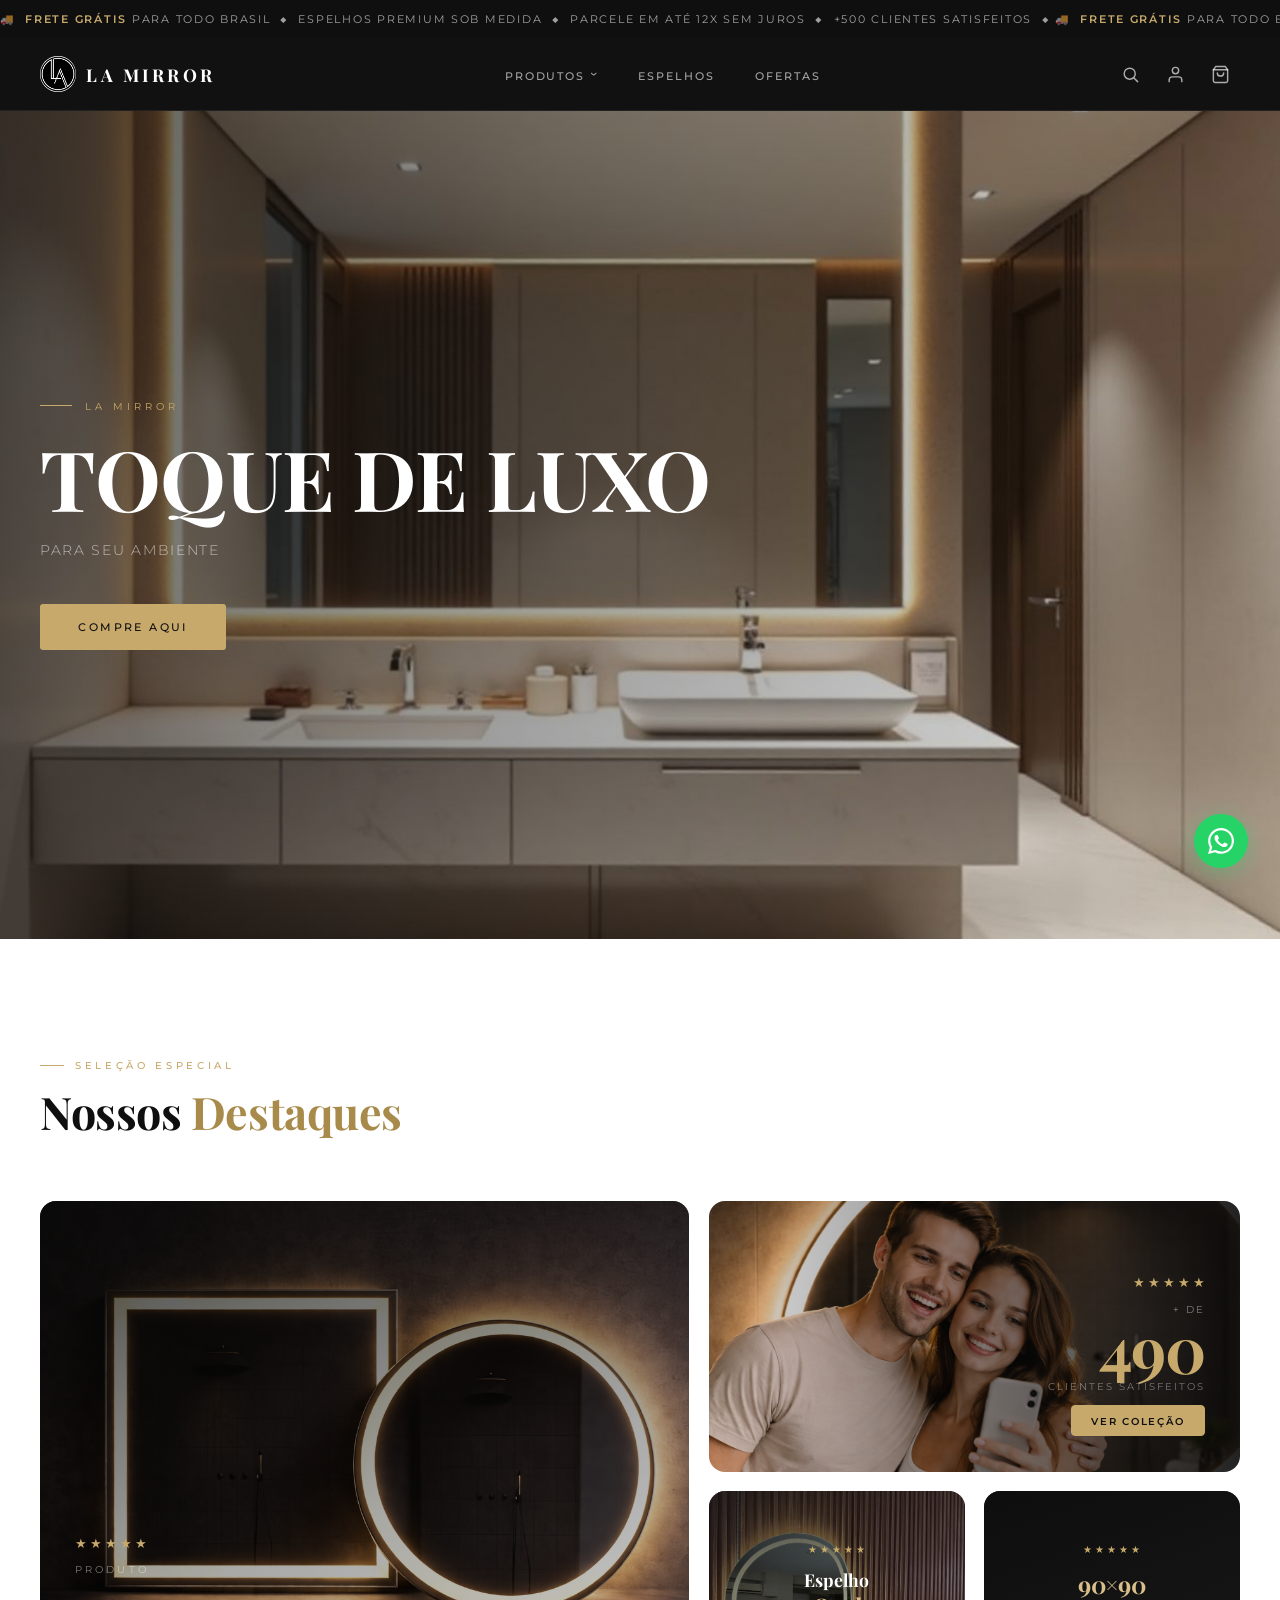
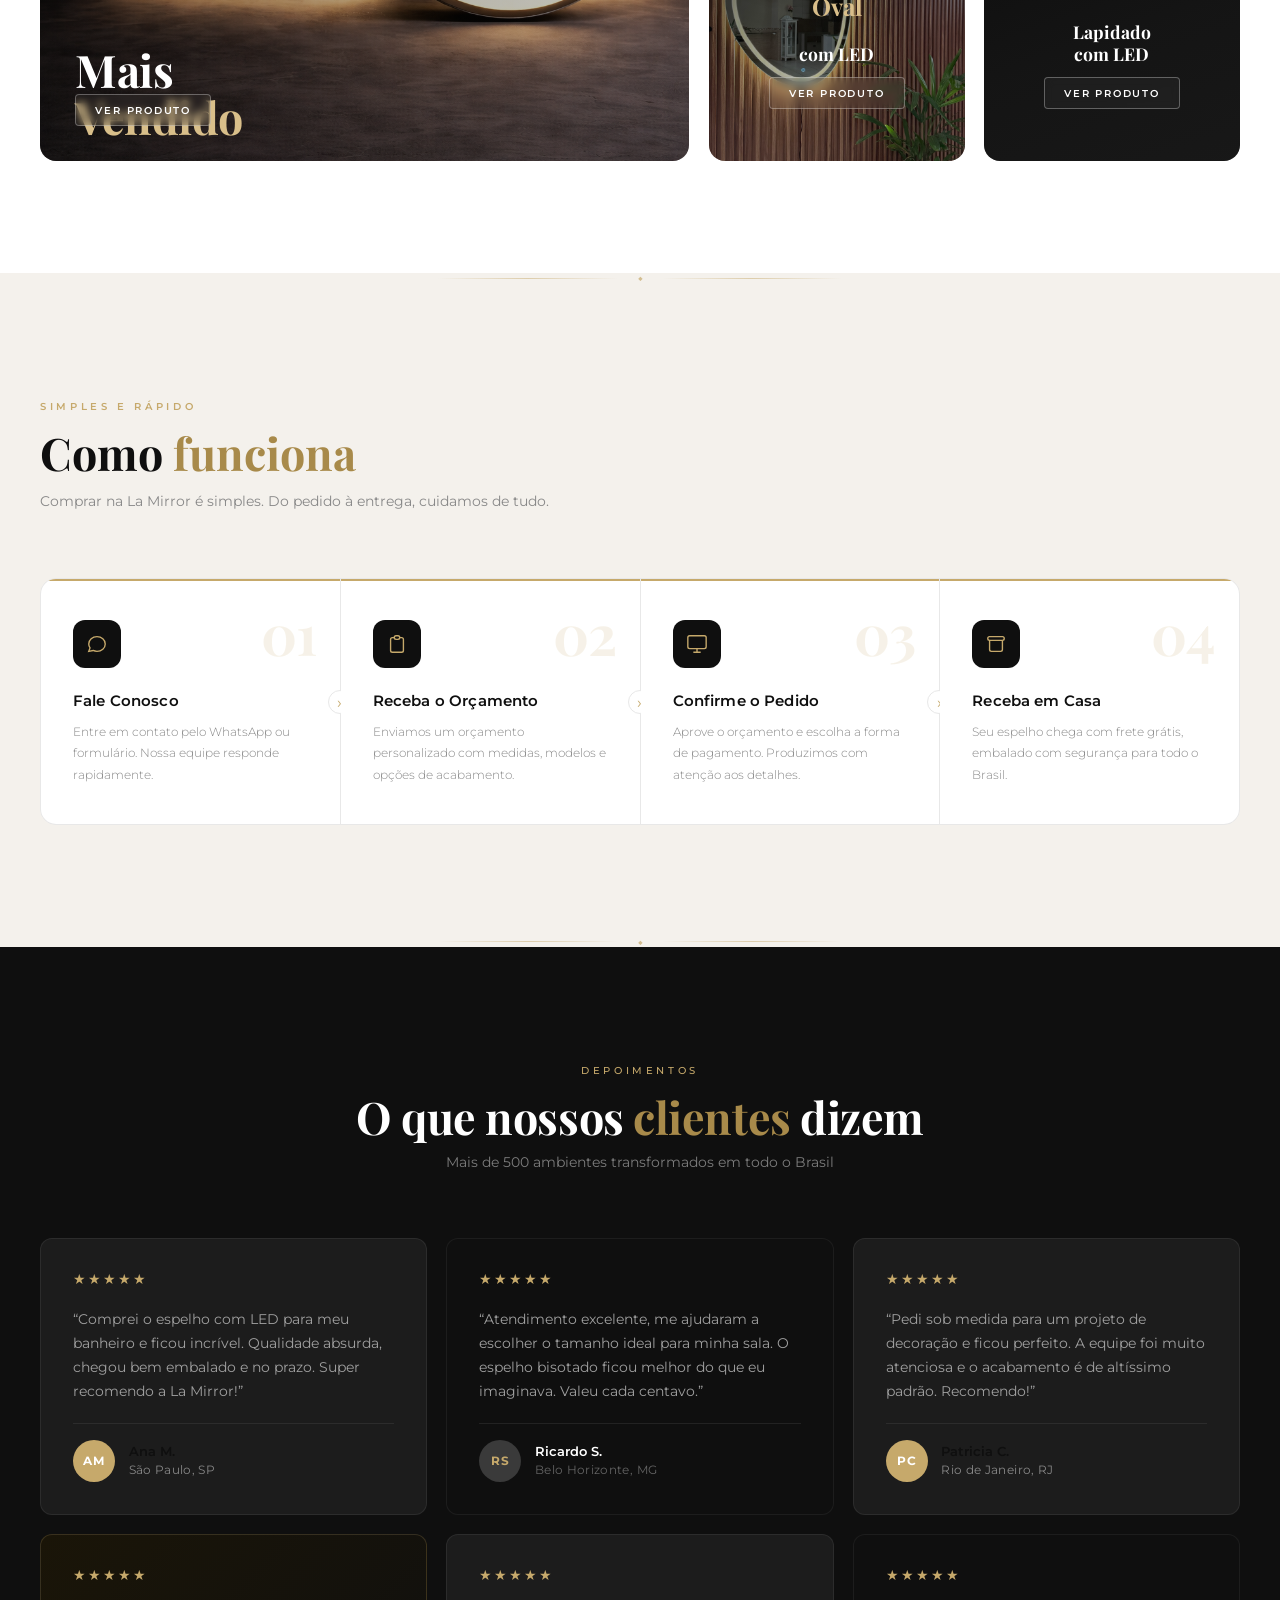
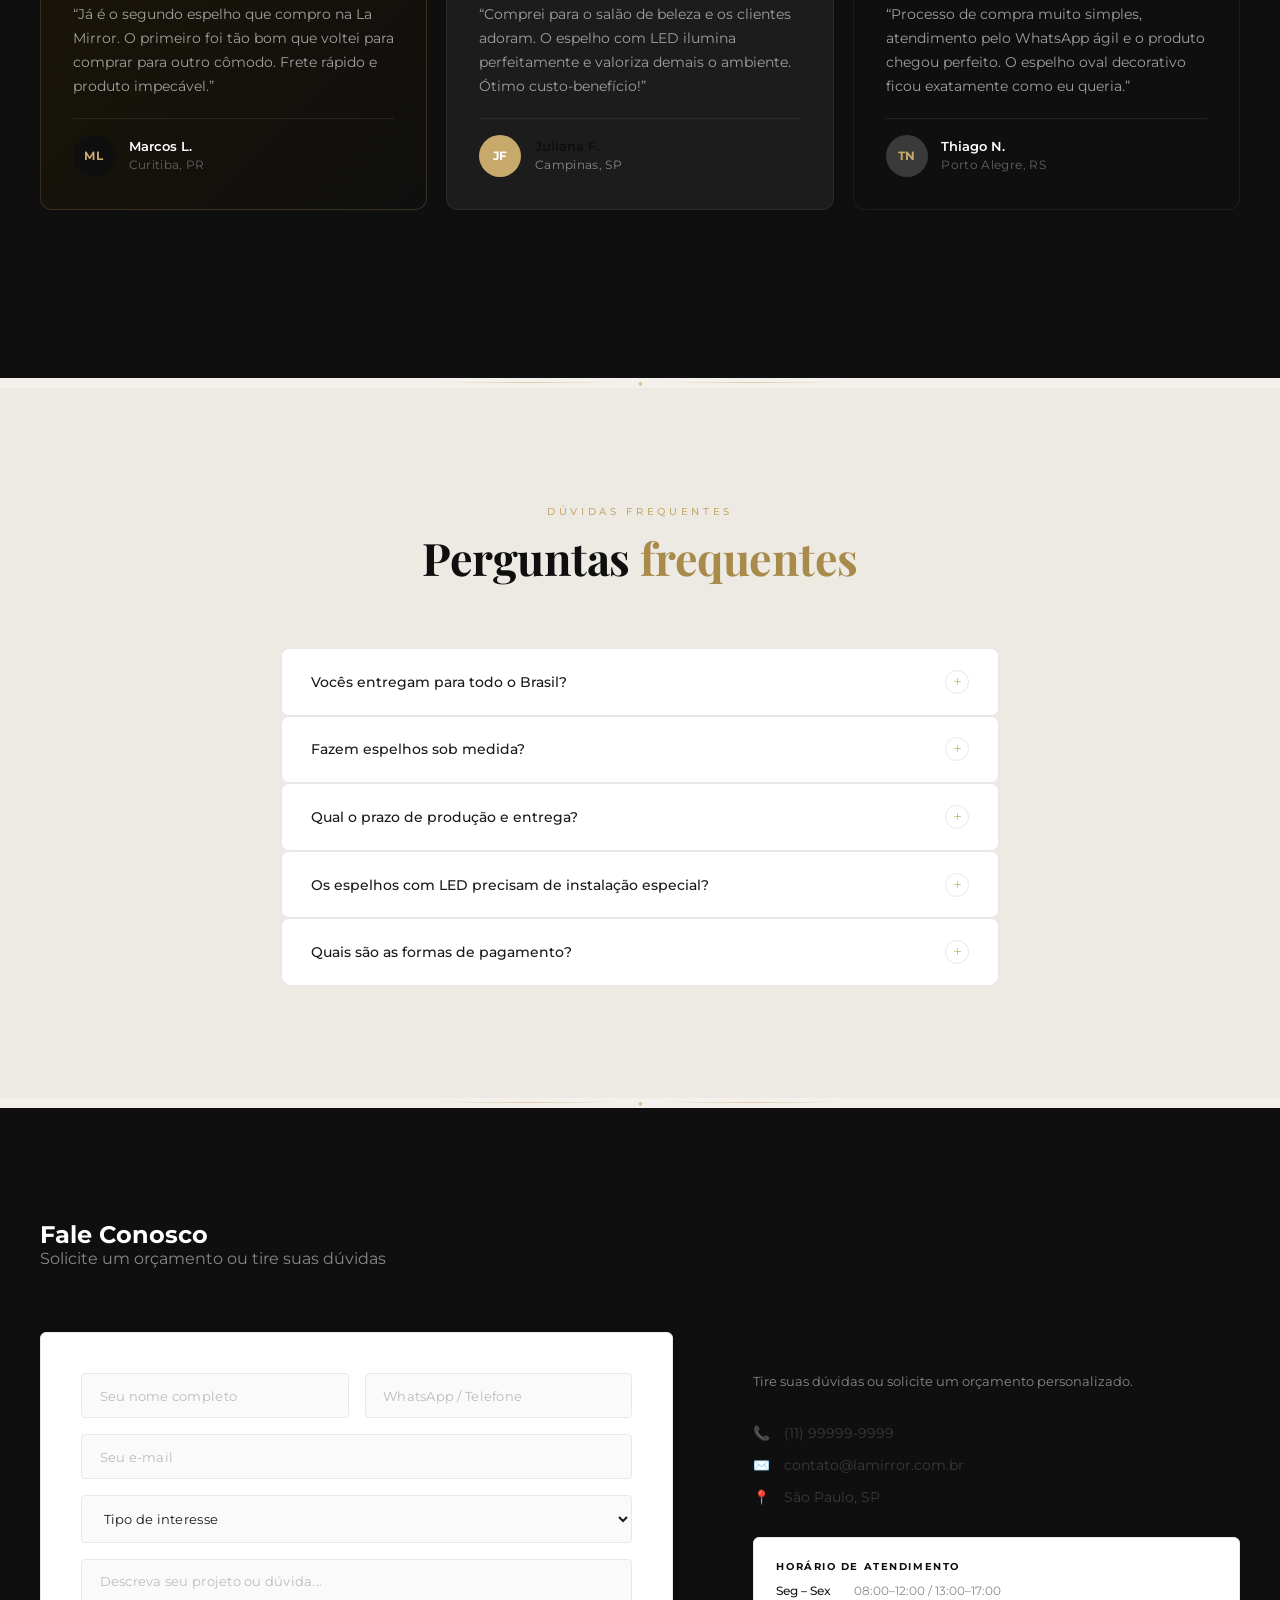
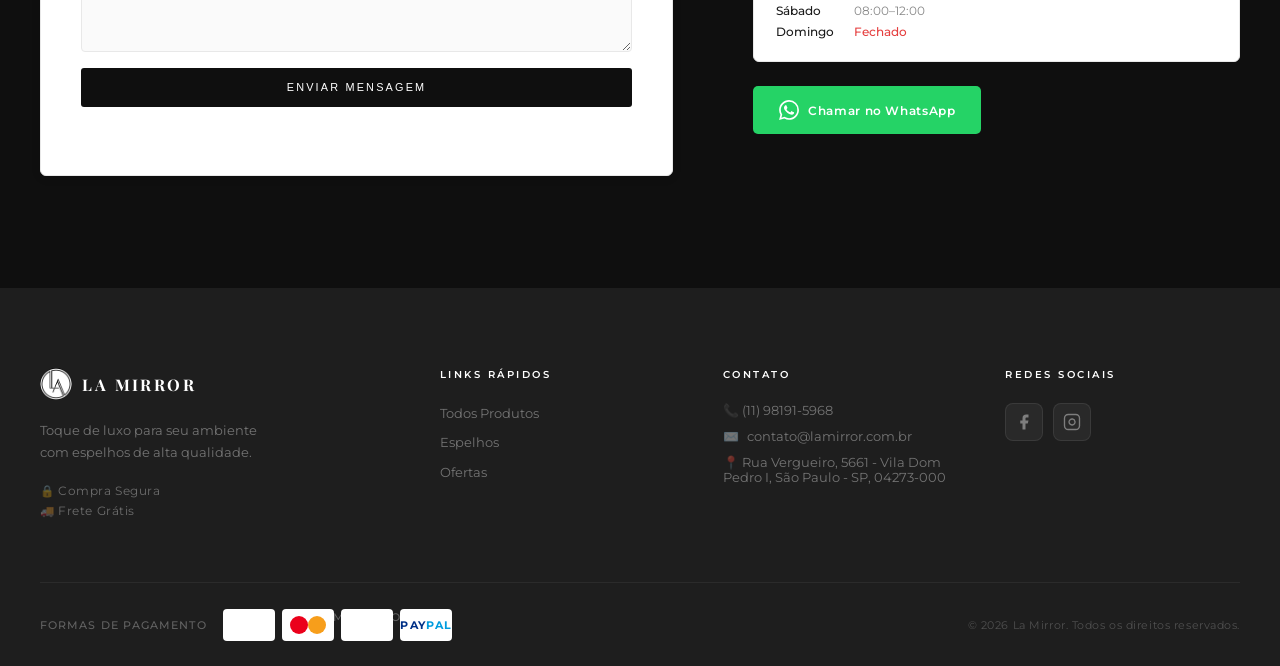
==== index.html @ b01da2de "fix: corrige email obfuscado, carrinho e badge em todas as páginas - Substitui email Cloudflare-obfu" ====
<!DOCTYPE html>
<html lang="pt-BR">
<head>
  <meta charset="UTF-8"/>
  <meta name="viewport" content="width=device-width, initial-scale=1.0"/>
  <title>La Mirror &mdash; Espelhos com LED e Espelhos Decorativos</title>
  <meta name="description" content="La Mirror: espelhos com LED, bisotados e decorativos de alta qualidade. Frete gr&aacute;tis para todo o Brasil. Sob medida para seu projeto."/>
  <meta name="keywords" content="espelho com LED, espelho decorativo, espelho bisotado, espelho sob medida, espelho para banheiro, espelho para quarto"/>
  <meta name="author" content="La Mirror"/>
  <meta name="robots" content="index, follow"/>
  <!-- Open Graph -->
  <meta property="og:title" content="La Mirror &mdash; Toque de Luxo para seu Ambiente"/>
  <meta property="og:description" content="Espelhos com LED, bisotados e decorativos. Frete gr&aacute;tis para todo o Brasil."/>
  <meta property="og:image" content="assets/images/hero-bg.jpg"/>
  <meta property="og:type" content="website"/>
  <meta property="og:locale" content="pt_BR"/>
  <!-- WhatsApp / Twitter Card -->
  <meta name="twitter:card" content="summary_large_image"/>
  <meta name="twitter:title" content="La Mirror &mdash; Espelhos Premium"/>
  <meta name="twitter:description" content="Espelhos com LED, bisotados e decorativos. Frete gr&aacute;tis."/>
  <meta name="twitter:image" content="assets/images/hero-bg.jpg"/>
  <!-- Favicon -->
  <link rel="icon" type="image/jpeg" href="assets/images/logo.jpg"/>
  <link rel="apple-touch-icon" href="assets/images/logo.jpg"/>
  <link rel="preconnect" href="https://fonts.googleapis.com"/>
  <link rel="preconnect" href="https://fonts.gstatic.com" crossorigin/>
  <link rel="stylesheet" href="styles.css"/>
  <link href="https://fonts.googleapis.com/css2?family=Montserrat:wght@300;400;500;600;700&family=Playfair+Display:ital,wght@0,400;0,700;1,400&display=swap" rel="stylesheet"/>
  <!-- JSON-LD -->
  <script type="application/ld+json">
  {
    "@context": "https://schema.org",
    "@type": "LocalBusiness",
    "name": "La Mirror",
    "description": "Espelhos com LED, bisotados e decorativos de alta qualidade. Frete grátis para todo o Brasil.",
    "image": "assets/images/logo.jpg",
    "url": "https://lamirror.com.br",
    "telephone": "+5511999999999",
    "priceRange": "$$",
    "address": { "@type": "PostalAddress", "addressCountry": "BR" },
    "sameAs": [],
    "hasOfferCatalog": {
      "@type": "OfferCatalog",
      "name": "Espelhos La Mirror",
      "itemListElement": [
        { "@type": "Offer", "itemOffered": { "@type": "Product", "name": "Espelhos com LED" } },
        { "@type": "Offer", "itemOffered": { "@type": "Product", "name": "Espelhos Bisotados" } },
        { "@type": "Offer", "itemOffered": { "@type": "Product", "name": "Espelhos Decorativos" } }
      ]
    }
  }
  </script>
  <script>
    window.addEventListener('load', function() {
      var l = document.getElementById('siteLoader');
      if (l) l.classList.add('hidden');
    });
    setTimeout(function() {
      var l = document.getElementById('siteLoader');
      if (l) l.classList.add('hidden');
    }, 1500);
  </script>
</head>
<body>


  <!-- POPUP OFERTA -->
  <div class="popup-overlay" id="popupOferta">
    <div class="popup-box">
      <button class="popup-close" id="popupClose">&#10005;</button>
      <div class="popup-badge">Oferta Exclusiva</div>
      <h3>Desconto especial<br/>para voc&ecirc;!</h3>
      <p>Solicite seu or&ccedil;amento hoje e ganhe<br/><strong>frete gr&aacute;tis + 10% de desconto</strong></p>
      <div class="popup-timer">
        <div class="pt-block"><span id="ptMin">10</span><small>min</small></div>
        <div class="pt-sep">:</div>
        <div class="pt-block"><span id="ptSec">00</span><small>seg</small></div>
      </div>
      <a href="#contato" class="btn-primary popup-btn" id="popupCta">Quero o Desconto</a>
      <p class="popup-skip" id="popupSkip">N&atilde;o, obrigado</p>
    </div>
  </div>

  <!-- ANNOUNCE BAR -->
  
  <!-- CARRINHO DRAWER -->
  <div class="cart-overlay" id="cartOverlay"></div>
  <div class="cart-drawer" id="cartDrawer">
    <div class="cart-header">
      <h3>Carrinho</h3>
      <button class="cart-close" id="cartClose" aria-label="Fechar carrinho">&#10005;</button>
    </div>
    <div class="cart-body" id="cartBody">
      <p class="cart-empty">Seu carrinho está vazio.</p>
    </div>
  </div>

  <!-- LOADER -->
  <div class="site-loader" id="siteLoader">
    <div class="loader-inner">
      <div class="loader-logo">La <span>Mirror</span></div>
      <div class="loader-bar"><div class="loader-progress" id="loaderProgress"></div></div>
    </div>
  </div>

  <div class="announce-bar">
    <div class="announce-track">
      <span>&#x1F69A;&nbsp; <strong>Frete Gr&aacute;tis</strong> para Todo Brasil &nbsp;&#x25C6;&nbsp; Espelhos Premium sob medida &nbsp;&#x25C6;&nbsp; Parcele em at&eacute; 12x sem juros &nbsp;&#x25C6;&nbsp; +500 clientes satisfeitos &nbsp;&#x25C6;&nbsp;</span>
      <span aria-hidden="true">&#x1F69A;&nbsp; <strong>Frete Gr&aacute;tis</strong> para Todo Brasil &nbsp;&#x25C6;&nbsp; Espelhos Premium sob medida &nbsp;&#x25C6;&nbsp; Parcele em at&eacute; 12x sem juros &nbsp;&#x25C6;&nbsp; +500 clientes satisfeitos &nbsp;&#x25C6;&nbsp;</span>
    </div>
  </div>

  <!-- NAVBAR -->
  <nav id="navbar">
    <div class="nav-inner">
      <a href="#" class="nav-logo">
        <img src="assets/images/logo.jpg" alt="La Mirror" class="logo-svg"/>
        <span>LA MIRROR</span>
      </a>
      <ul class="nav-links" id="navLinks">
        <li class="has-dropdown">
          <a href="produtos.html">PRODUTOS <span class="chev">&#8250;</span></a>
          <div class="dropdown">
            <a href="produtos.html?cat=led">Espelhos com LED</a>
            <a href="produtos.html?cat=bisotado">Espelhos Bisotados</a>
            <a href="produtos.html?cat=decorativo">Espelhos Decorativos</a>
            <a href="produtos.html?cat=oferta">Ofertas Especiais</a>
          </div>
        </li>
        <li><a href="#espelhos">ESPELHOS</a></li>
        <li><a href="#ofertas">OFERTAS</a></li>
      </ul>
      <div class="nav-icons">
        <button class="icon-btn" aria-label="Buscar">
          <svg viewBox="0 0 24 24" fill="none" stroke="currentColor" stroke-width="1.8" stroke-linecap="round"><circle cx="11" cy="11" r="7"/><line x1="21" y1="21" x2="16.65" y2="16.65"/></svg>
        </button>
        <button class="icon-btn" aria-label="Conta">
          <svg viewBox="0 0 24 24" fill="none" stroke="currentColor" stroke-width="1.8" stroke-linecap="round"><path d="M20 21v-2a4 4 0 00-4-4H8a4 4 0 00-4 4v2"/><circle cx="12" cy="7" r="4"/></svg>
        </button>
        <button class="icon-btn cart-btn" id="cartBtn" aria-label="Carrinho">
          <svg viewBox="0 0 24 24" fill="none" stroke="currentColor" stroke-width="1.8" stroke-linecap="round"><path d="M6 2L3 6v14a2 2 0 002 2h14a2 2 0 002-2V6l-3-4z"/><line x1="3" y1="6" x2="21" y2="6"/><path d="M16 10a4 4 0 01-8 0"/></svg>
          <span class="cart-badge" id="cartBadge"></span>
        </button>
        <button class="burger" id="burger" aria-label="Menu"><span></span><span></span><span></span></button>
      </div>
    </div>
    <div class="mobile-menu" id="mobileMenu">
      <a href="produtos.html">Produtos</a>
      <a href="#espelhos">Espelhos</a>
      <a href="#ofertas">Ofertas</a>
      <a href="#contato">Contato</a>
    </div>
  </nav>

  <!-- HERO -->
  <section id="hero">
    <div class="hero-img parallax-bg" id="parallaxHero" style="background-image:url('assets/images/hero-bg.jpg')">
      <div class="hero-grad"></div>
    </div>
    <div class="hero-content">
      <p class="hero-eyebrow">LA MIRROR</p>
      <h1 class="hero-title">TOQUE DE LUXO</h1>
      <div class="hero-line"></div>
      <p class="hero-sub">PARA SEU AMBIENTE</p>
      <a href="produtos.html" class="btn-hero">COMPRE AQUI</a>
    </div>
  </section>








  <!-- DESTAQUES BENTO -->
  <section class="sec-bento">
    <div class="container">
      <div class="sec-header">
        <span class="sec-eyebrow">Sele&ccedil;&atilde;o Especial</span>
        <h2 class="sec-title">Nossos <em>Destaques</em></h2>
      </div>
      <div class="bento-grid">

        <!-- Card Grande: Mais Vendido -->
        <div class="bento-card reveal bento-main" style="background-image:url('assets/images/FOTO%20CARD.png')">
          <div class="bento-overlay"></div>
          <div class="bento-inner">
            <div class="bento-stars">
              <span>&#9733;</span><span>&#9733;</span><span>&#9733;</span><span>&#9733;</span><span>&#9733;</span>
            </div>
            <p class="bento-label">Produto</p>
            <h3 class="bento-title" data-parallax="0.06">Mais<br/><em>Vendido</em></h3>
            <a href="produtos.html" class="bento-cta">Ver Produto</a>
          </div>
        </div>

        <!-- Coluna direita -->
        <div class="bento-col">

          <!-- Card Contador -->
          <div class="bento-card reveal bento-counter" style="background-image:url('assets/images/Casal%20sorridente%20no%20banheiro%20moderno.png')">
            <div class="bento-overlay bento-overlay-light"></div>
            <div class="bento-inner bento-inner-right">
              <div class="bento-stars">
                <span>&#9733;</span><span>&#9733;</span><span>&#9733;</span><span>&#9733;</span><span>&#9733;</span>
              </div>
              <div class="bento-num-wrap">
                <span class="bento-plus">+ de</span>
                <span class="bento-num" id="counterVendas">0</span>
                <span class="bento-num-label">Clientes Satisfeitos</span>
              </div>
              <a href="produtos.html" class="bento-cta bento-cta-gold">Ver Cole&ccedil;&atilde;o</a>
            </div>
          </div>

          <!-- Row de 2 cards pequenos -->
          <div class="bento-row">

            <div class="bento-card reveal bento-small" style="background-image:url('assets/images/espelho-05.jpg')">
              <div class="bento-overlay"></div>
              <div class="bento-inner bento-inner-center">
                <div class="bento-stars bento-stars-sm">
                  <span>&#9733;</span><span>&#9733;</span><span>&#9733;</span><span>&#9733;</span><span>&#9733;</span>
                </div>
                <h4>Espelho<br/><em>Oval</em><br/>com LED</h4>
                <a href="produtos.html" class="bento-cta">Ver Produto</a>
              </div>
            </div>

            <div class="bento-card reveal bento-small" style="background-image:url('assets/images/produto-3.jpg')">
              <div class="bento-overlay"></div>
              <div class="bento-inner bento-inner-center">
                <div class="bento-stars bento-stars-sm">
                  <span>&#9733;</span><span>&#9733;</span><span>&#9733;</span><span>&#9733;</span><span>&#9733;</span>
                </div>
                <h4><em>90&times;90</em><br/>Lapidado<br/>com LED</h4>
                <a href="produtos.html" class="bento-cta">Ver Produto</a>
              </div>
            </div>

          </div>
        </div>
      </div>
    </div>
  </section>



  <!-- SEPARADOR -->
  <div class="sec-divider">
    <div class="sec-divider-line"></div>
    <div class="sec-divider-diamond">◆</div>
    <div class="sec-divider-line"></div>
  </div>
  <!-- COMO FUNCIONA -->
  <section class="sec-como">
    <div class="como-inner">
      <div class="como-header">
        <span class="como-eyebrow">Simples e R&aacute;pido</span>
        <h2>Como <em>funciona</em></h2>
        <p>Comprar na La Mirror &eacute; simples. Do pedido &agrave; entrega, cuidamos de tudo.</p>
      </div>
      <div class="como-steps">

        <div class="como-step reveal">
          <span class="como-step-num">01</span>
          <div class="como-step-icon">
            <svg viewBox="0 0 24 24" fill="none" stroke="currentColor" stroke-width="1.5" width="22" height="22"><path d="M8 12h.01M12 12h.01M16 12h.01M21 12c0 4.418-4.03 8-9 8a9.863 9.863 0 01-4.255-.949L3 20l1.395-3.72C3.512 15.042 3 13.574 3 12c0-4.418 4.03-8 9-8s9 3.582 9 8z"/></svg>
          </div>
          <div class="como-step-body">
            <h4>Fale Conosco</h4>
            <p>Entre em contato pelo WhatsApp ou formul&aacute;rio. Nossa equipe responde rapidamente.</p>
          </div>
          <div class="como-step-arrow">&#8250;</div>
        </div>

        <div class="como-step reveal">
          <span class="como-step-num">02</span>
          <div class="como-step-icon">
            <svg viewBox="0 0 24 24" fill="none" stroke="currentColor" stroke-width="1.5" width="22" height="22"><path d="M9 5H7a2 2 0 00-2 2v12a2 2 0 002 2h10a2 2 0 002-2V7a2 2 0 00-2-2h-2M9 5a2 2 0 002 2h2a2 2 0 002-2M9 5a2 2 0 012-2h2a2 2 0 012 2"/></svg>
          </div>
          <div class="como-step-body">
            <h4>Receba o Or&ccedil;amento</h4>
            <p>Enviamos um or&ccedil;amento personalizado com medidas, modelos e op&ccedil;&otilde;es de acabamento.</p>
          </div>
          <div class="como-step-arrow">&#8250;</div>
        </div>

        <div class="como-step reveal">
          <span class="como-step-num">03</span>
          <div class="como-step-icon">
            <svg viewBox="0 0 24 24" fill="none" stroke="currentColor" stroke-width="1.5" width="22" height="22"><rect x="2" y="3" width="20" height="14" rx="2"/><path d="M8 21h8M12 17v4"/></svg>
          </div>
          <div class="como-step-body">
            <h4>Confirme o Pedido</h4>
            <p>Aprove o or&ccedil;amento e escolha a forma de pagamento. Produzimos com aten&ccedil;&atilde;o aos detalhes.</p>
          </div>
          <div class="como-step-arrow">&#8250;</div>
        </div>

        <div class="como-step como-step-last reveal">
          <span class="como-step-num">04</span>
          <div class="como-step-icon">
            <svg viewBox="0 0 24 24" fill="none" stroke="currentColor" stroke-width="1.5" width="22" height="22"><path d="M5 8h14M5 8a2 2 0 110-4h14a2 2 0 110 4M5 8v10a2 2 0 002 2h10a2 2 0 002-2V8"/></svg>
          </div>
          <div class="como-step-body">
            <h4>Receba em Casa</h4>
            <p>Seu espelho chega com frete gr&aacute;tis, embalado com seguran&ccedil;a para todo o Brasil.</p>
          </div>
        </div>

      </div>
    </div>
  </section>





  <!-- SEPARADOR -->
  <div class="sec-divider">
    <div class="sec-divider-line"></div>
    <div class="sec-divider-diamond">◆</div>
    <div class="sec-divider-line"></div>
  </div>
  <!-- FEEDBACKS -->
  <section class="sec-feedback">
    <div class="container">
      <div class="sec-header centered">
        <span class="sec-eyebrow">Depoimentos</span>
        <h2 class="sec-title">O que nossos <em>clientes</em> dizem</h2>
        <p class="sec-sub">Mais de 500 ambientes transformados em todo o Brasil</p>
      </div>
      <div class="feedback-grid">

        <div class="fb-card reveal">
          <div class="fb-stars">&#9733;&#9733;&#9733;&#9733;&#9733;</div>
          <p class="fb-text">&ldquo;Comprei o espelho com LED para meu banheiro e ficou incr&iacute;vel. Qualidade absurda, chegou bem embalado e no prazo. Super recomendo a La Mirror!&rdquo;</p>
          <div class="fb-author">
            <div class="fb-avatar" style="background:#C6A96B">AM</div>
            <div>
              <strong>Ana M.</strong>
              <span>S&atilde;o Paulo, SP</span>
            </div>
          </div>
        </div>

        <div class="fb-card fb-card-dark reveal">
          <div class="fb-stars">&#9733;&#9733;&#9733;&#9733;&#9733;</div>
          <p class="fb-text">&ldquo;Atendimento excelente, me ajudaram a escolher o tamanho ideal para minha sala. O espelho bisotado ficou melhor do que eu imaginava. Valeu cada centavo.&rdquo;</p>
          <div class="fb-author">
            <div class="fb-avatar" style="background:#3A3A3A; color:#C6A96B">RS</div>
            <div>
              <strong>Ricardo S.</strong>
              <span>Belo Horizonte, MG</span>
            </div>
          </div>
        </div>

        <div class="fb-card reveal">
          <div class="fb-stars">&#9733;&#9733;&#9733;&#9733;&#9733;</div>
          <p class="fb-text">&ldquo;Pedi sob medida para um projeto de decora&ccedil;&atilde;o e ficou perfeito. A equipe foi muito atenciosa e o acabamento &eacute; de altíssimo padrão. Recomendo!&rdquo;</p>
          <div class="fb-author">
            <div class="fb-avatar" style="background:#C6A96B">PC</div>
            <div>
              <strong>Patricia C.</strong>
              <span>Rio de Janeiro, RJ</span>
            </div>
          </div>
        </div>

        <div class="fb-card fb-card-gold reveal">
          <div class="fb-stars">&#9733;&#9733;&#9733;&#9733;&#9733;</div>
          <p class="fb-text">&ldquo;J&aacute; &eacute; o segundo espelho que compro na La Mirror. O primeiro foi t&atilde;o bom que voltei para comprar para outro c&ocirc;modo. Frete r&aacute;pido e produto impec&aacute;vel.&rdquo;</p>
          <div class="fb-author">
            <div class="fb-avatar" style="background:#0F0F0F; color:#C6A96B">ML</div>
            <div>
              <strong>Marcos L.</strong>
              <span>Curitiba, PR</span>
            </div>
          </div>
        </div>

        <div class="fb-card reveal">
          <div class="fb-stars">&#9733;&#9733;&#9733;&#9733;&#9733;</div>
          <p class="fb-text">&ldquo;Comprei para o sal&atilde;o de beleza e os clientes adoram. O espelho com LED ilumina perfeitamente e valoriza demais o ambiente. &Oacute;timo custo-benef&iacute;cio!&rdquo;</p>
          <div class="fb-author">
            <div class="fb-avatar" style="background:#C6A96B">JF</div>
            <div>
              <strong>Juliana F.</strong>
              <span>Campinas, SP</span>
            </div>
          </div>
        </div>

        <div class="fb-card fb-card-dark reveal">
          <div class="fb-stars">&#9733;&#9733;&#9733;&#9733;&#9733;</div>
          <p class="fb-text">&ldquo;Processo de compra muito simples, atendimento pelo WhatsApp &aacute;gil e o produto chegou perfeito. O espelho oval decorativo ficou exatamente como eu queria.&rdquo;</p>
          <div class="fb-author">
            <div class="fb-avatar" style="background:#3A3A3A; color:#C6A96B">TN</div>
            <div>
              <strong>Thiago N.</strong>
              <span>Porto Alegre, RS</span>
            </div>
          </div>
        </div>

      </div>


    </div>
  </section>



  <!-- SEPARADOR -->
  <div class="sec-divider">
    <div class="sec-divider-line"></div>
    <div class="sec-divider-diamond">◆</div>
    <div class="sec-divider-line"></div>
  </div>
  <!-- FAQ -->
  <section class="sec-faq">
    <div class="container">
      <div class="sec-header centered">
        <span class="sec-eyebrow">D&uacute;vidas Frequentes</span>
        <h2 class="sec-title">Perguntas <em>frequentes</em></h2>
      </div>
      <div class="faq-list" id="faqList">

        <div class="faq-item reveal">
          <button class="faq-q">Voc&ecirc;s entregam para todo o Brasil? <span class="faq-ico">+</span></button>
          <div class="faq-a"><p>Sim! Entregamos para todos os estados do Brasil com frete gr&aacute;tis em todos os produtos. O prazo varia conforme a regi&atilde;o.</p></div>
        </div>

        <div class="faq-item reveal">
          <button class="faq-q">Fazem espelhos sob medida? <span class="faq-ico">+</span></button>
          <div class="faq-a"><p>Sim, trabalhamos com produ&ccedil;&atilde;o sob medida. Basta nos informar as dimens&otilde;es desejadas e o tipo de acabamento que enviamos um or&ccedil;amento personalizado.</p></div>
        </div>

        <div class="faq-item reveal">
          <button class="faq-q">Qual o prazo de produ&ccedil;&atilde;o e entrega? <span class="faq-ico">+</span></button>
          <div class="faq-a"><p>O prazo de produ&ccedil;&atilde;o &eacute; de 5 a 10 dias &uacute;teis. Ap&oacute;s isso, o prazo de entrega depende da sua localiza&ccedil;&atilde;o (geralmente 3 a 7 dias &uacute;teis).</p></div>
        </div>

        <div class="faq-item reveal">
          <button class="faq-q">Os espelhos com LED precisam de instala&ccedil;&atilde;o especial? <span class="faq-ico">+</span></button>
          <div class="faq-a"><p>N&atilde;o! Nossos espelhos com LED s&atilde;o f&aacute;ceis de instalar e acompanham instru&ccedil;&otilde;es detalhadas. A maioria utiliza cabo USB ou tomada padr&atilde;o.</p></div>
        </div>

        <div class="faq-item reveal">
          <button class="faq-q">Quais s&atilde;o as formas de pagamento? <span class="faq-ico">+</span></button>
          <div class="faq-a"><p>Aceitamos Visa, Mastercard, MercadoPago, PayPal e transfer&ecirc;ncia banc&aacute;ria. Parcelamos em at&eacute; 12x no cart&atilde;o.</p></div>
        </div>


      </div>
    </div>
  </section>


  <!-- SEPARADOR -->
  <div class="sec-divider">
    <div class="sec-divider-line"></div>
    <div class="sec-divider-diamond">◆</div>
    <div class="sec-divider-line"></div>
  </div>
  <!-- CONTATO -->
  <section id="contato" class="sec sec-contato">
    <div class="container">
      <div class="sec-header">
        <h2>Fale Conosco</h2>
        <p>Solicite um or&ccedil;amento ou tire suas d&uacute;vidas</p>
      </div>
      <div class="contato-wrap">
        <form class="contato-form" id="contatoForm">
          <div class="form-row">
            <input type="text" placeholder="Seu nome completo" required/>
            <input type="tel" placeholder="WhatsApp / Telefone"/>
          </div>
          <input type="email" placeholder="Seu e-mail" required/>
          <select>
            <option value="" disabled selected>Tipo de interesse</option>
            <option>Espelhos com LED</option>
            <option>Espelhos Bisotados</option>
            <option>Espelhos Decorativos</option>
            <option>Projeto Sob Medida</option>
          </select>
          <textarea placeholder="Descreva seu projeto ou d&uacute;vida..." rows="4"></textarea>
          <button type="submit" class="btn-dark btn-full">Enviar Mensagem</button>
          <p class="form-ok" id="formMsg"></p>
        </form>
        <div class="contato-info">
          <h3>Informa&ccedil;&otilde;es</h3>
          <p>Tire suas d&uacute;vidas ou solicite um or&ccedil;amento personalizado.</p>
          <ul class="info-list">
            <li>&#x1F4DE; <span>(11) 99999-9999</span></li>
            <li>&#x2709;&#xFE0F; <span><a href="mailto:contato@lamirror.com.br">contato@lamirror.com.br</a></span></li>
            <li>&#x1F4CD; <span>S&atilde;o Paulo, SP</span></li>
          </ul>
          <div class="horario-box">
            <strong>Hor&aacute;rio de Atendimento</strong>
            <div class="horario-grid">
              <span class="h-day">Seg &ndash; Sex</span><span class="h-time">08:00&ndash;12:00 / 13:00&ndash;17:00</span>
              <span class="h-day">S&aacute;bado</span><span class="h-time">08:00&ndash;12:00</span>
              <span class="h-day">Domingo</span><span class="h-time h-closed">Fechado</span>
            </div>
          </div>
          <a href="https://wa.me/5511999999999" target="_blank" class="btn-wpp">
            <svg viewBox="0 0 24 24" fill="currentColor" width="20" height="20"><path d="M17.472 14.382c-.297-.149-1.758-.867-2.03-.967-.273-.099-.471-.148-.67.15-.197.297-.767.966-.94 1.164-.173.199-.347.223-.644.075-.297-.15-1.255-.463-2.39-1.475-.883-.788-1.48-1.761-1.653-2.059-.173-.297-.018-.458.13-.606.134-.133.298-.347.446-.52.149-.174.198-.298.298-.497.099-.198.05-.371-.025-.52-.075-.149-.669-1.612-.916-2.207-.242-.579-.487-.5-.669-.51-.173-.008-.371-.01-.57-.01-.198 0-.52.074-.792.372-.272.297-1.04 1.016-1.04 2.479 0 1.462 1.065 2.875 1.213 3.074.149.198 2.096 3.2 5.077 4.487.709.306 1.262.489 1.694.625.712.227 1.36.195 1.871.118.571-.085 1.758-.719 2.006-1.413.248-.694.248-1.289.173-1.413-.074-.124-.272-.198-.57-.347m-5.421 7.403h-.004a9.87 9.87 0 01-5.031-1.378l-.361-.214-3.741.982.998-3.648-.235-.374a9.86 9.86 0 01-1.51-5.26c.001-5.45 4.436-9.884 9.888-9.884 2.64 0 5.122 1.03 6.988 2.898a9.825 9.825 0 012.893 6.994c-.003 5.45-4.437 9.884-9.885 9.884m8.413-18.297A11.815 11.815 0 0012.05 0C5.495 0 .16 5.335.157 11.892c0 2.096.547 4.142 1.588 5.945L.057 24l6.305-1.654a11.882 11.882 0 005.683 1.448h.005c6.554 0 11.89-5.335 11.893-11.893a11.821 11.821 0 00-3.48-8.413z"/></svg>
            Chamar no WhatsApp
          </a>
        </div>
      </div>
    </div>
  </section>

  <!-- FOOTER -->
  <footer class="footer">
    <div class="container">
      <div class="footer-top">
        <div class="footer-col footer-brand">
          <div class="footer-logo">
            <img src="assets/images/logo.jpg" alt="La Mirror" width="32" height="32" style="border-radius:50%;filter:invert(1)"/>
            <span>LA MIRROR</span>
          </div>
          <p>Toque de luxo para seu ambiente com espelhos de alta qualidade.</p>
          <div class="footer-seals">
            <div class="seal">&#x1F512; Compra Segura</div>
            <div class="seal">&#x1F69A; Frete Gr&aacute;tis</div>
          </div>
        </div>
        <div class="footer-col">
          <h4>Links R&aacute;pidos</h4>
          <ul>
            <li><a href="produtos.html">Todos Produtos</a></li>
            <li><a href="#espelhos">Espelhos</a></li>
            <li><a href="#ofertas">Ofertas</a></li>
          </ul>
        </div>
        <div class="footer-col">
          <h4>Contato</h4>
          <ul class="footer-contact">
            <li>&#x1F4DE; (11) 98191-5968</li>
            <li>&#x2709;&#xFE0F; <a href="mailto:contato@lamirror.com.br">contato@lamirror.com.br</a></li>
            <li>&#x1F4CD; Rua Vergueiro, 5661 - Vila Dom Pedro I, S&atilde;o Paulo - SP, 04273-000</li>
          </ul>
        </div>
        <div class="footer-col">
          <h4>Redes Sociais</h4>
          <div class="social-row">
            <a href="#" class="soc-btn" aria-label="Facebook">
              <svg viewBox="0 0 24 24" fill="currentColor" width="18" height="18"><path d="M18 2h-3a5 5 0 00-5 5v3H7v4h3v8h4v-8h3l1-4h-4V7a1 1 0 011-1h3z"/></svg>
            </a>
            <a href="#" class="soc-btn" aria-label="Instagram">
              <svg viewBox="0 0 24 24" fill="none" stroke="currentColor" stroke-width="1.8" width="18" height="18"><rect x="2" y="2" width="20" height="20" rx="5"/><path d="M16 11.37A4 4 0 1112.63 8 4 4 0 0116 11.37z"/><line x1="17.5" y1="6.5" x2="17.51" y2="6.5"/></svg>
            </a>
          </div>
        </div>
      </div>
      <hr class="footer-hr"/>
      <div class="footer-bottom">
        <div class="payment-wrap">
          <span>Formas de pagamento</span>
          <div class="pay-cards">
            <div class="pay-card"><span class="visa">VISA</span></div>
            <div class="pay-card pay-mc"><span class="mc-r"></span><span class="mc-o"></span></div>
            <div class="pay-card"><span class="mp">mercado<br/>pago</span></div>
            <div class="pay-card"><span class="pp"><b style="color:#003087">Pay</b><b style="color:#009cde">Pal</b></span></div>
          </div>
        </div>
        <p class="copy">&copy; 2026 La Mirror. Todos os direitos reservados.</p>
      </div>
    </div>
  </footer>


  <!-- VOLTAR AO TOPO -->
  <button class="back-top" id="backTop" aria-label="Voltar ao topo">
    <svg viewBox="0 0 24 24" fill="none" stroke="currentColor" stroke-width="2" width="18" height="18"><path d="M18 15l-6-6-6 6"/></svg>
  </button>

  <!-- WHATSAPP FLUTUANTE -->
  <a href="https://wa.me/5511999999999" class="wpp-float" target="_blank" aria-label="WhatsApp">
    <svg viewBox="0 0 24 24" fill="currentColor" width="26" height="26"><path d="M17.472 14.382c-.297-.149-1.758-.867-2.03-.967-.273-.099-.471-.148-.67.15-.197.297-.767.966-.94 1.164-.173.199-.347.223-.644.075-.297-.15-1.255-.463-2.39-1.475-.883-.788-1.48-1.761-1.653-2.059-.173-.297-.018-.458.13-.606.134-.133.298-.347.446-.52.149-.174.198-.298.298-.497.099-.198.05-.371-.025-.52-.075-.149-.669-1.612-.916-2.207-.242-.579-.487-.5-.669-.51-.173-.008-.371-.01-.57-.01-.198 0-.52.074-.792.372-.272.297-1.04 1.016-1.04 2.479 0 1.462 1.065 2.875 1.213 3.074.149.198 2.096 3.2 5.077 4.487.709.306 1.262.489 1.694.625.712.227 1.36.195 1.871.118.571-.085 1.758-.719 2.006-1.413.248-.694.248-1.289.173-1.413-.074-.124-.272-.198-.57-.347m-5.421 7.403h-.004a9.87 9.87 0 01-5.031-1.378l-.361-.214-3.741.982.998-3.648-.235-.374a9.86 9.86 0 01-1.51-5.26c.001-5.45 4.436-9.884 9.888-9.884 2.64 0 5.122 1.03 6.988 2.898a9.825 9.825 0 012.893 6.994c-.003 5.45-4.437 9.884-9.885 9.884m8.413-18.297A11.815 11.815 0 0012.05 0C5.495 0 .16 5.335.157 11.892c0 2.096.547 4.142 1.588 5.945L.057 24l6.305-1.654a11.882 11.882 0 005.683 1.448h.005c6.554 0 11.89-5.335 11.893-11.893a11.821 11.821 0 00-3.48-8.413z"/></svg>
  </a>

  <script src="script.js"></script>
</body>
</html>
---- styles.css ----
/* ═══════════════════════════════════════════════
   LA MIRROR — styles.css  (Luxury Redesign v2)
   Palette: Off-white · Charcoal · Gold #C6A96B
═══════════════════════════════════════════════ */

/* ── TOKENS ─────────────────────────────────── */
:root {
  /* Cores base */
  --black:      #0F0F0F;
  --dark:       #1A1A1A;
  --dark-2:     #252525;
  --mid:        #3A3A3A;
  --gray:       #888888;
  --gray-light: #BBBBBB;
  --border:     #E8E8E8;
  --border-dark: rgba(255,255,255,0.08);
  --light:      #F5F5F5;
  --off-white:  #FAFAFA;
  --white:      #FFFFFF;

  /* Accent premium */
  --gold:       #C6A96B;
  --gold-light: #D9BF8A;
  --gold-dark:  #A88A4A;
  --gold-bg:    rgba(198,169,107,0.08);

  /* Tipografia */
  --font-serif: 'Playfair Display', Georgia, serif;
  --font-sans:  'Montserrat', sans-serif;

  /* Espaçamento */
  --section-pad: 7rem;
  --nav-h: 72px;
  --announce-h: 38px;

  /* Efeitos */
  --trans: 0.3s cubic-bezier(0.4, 0, 0.2, 1);
  --shadow-sm: 0 2px 12px rgba(0,0,0,0.06);
  --shadow-md: 0 8px 32px rgba(0,0,0,0.10);
  --shadow-lg: 0 20px 60px rgba(0,0,0,0.14);
}

/* ── RESET ──────────────────────────────────── */
*, *::before, *::after { box-sizing: border-box; margin: 0; padding: 0; }
html { scroll-behavior: smooth; font-size: 16px; }
body {
  font-family: var(--font-sans);
  font-weight: 400;
  color: var(--dark);
  background: #F4F1EC;
  overflow-x: hidden;
  -webkit-font-smoothing: antialiased;
}
a { text-decoration: none; color: inherit; }
img { max-width: 100%; display: block; }
::-webkit-scrollbar { width: 4px; }
::-webkit-scrollbar-track { background: var(--light); }
::-webkit-scrollbar-thumb { background: var(--gold-dark); border-radius: 2px; }

/* ── ANNOUNCE BAR ───────────────────────────── */
.announce-bar {
  height: var(--announce-h);
  background: var(--black);
  display: flex; align-items: center;
  overflow: hidden; user-select: none; cursor: default;
}
.announce-track {
  display: flex; white-space: nowrap; flex-shrink: 0;
  animation: lm-marquee 32s linear infinite;
}
.announce-track span {
  font-size: 0.68rem; font-weight: 400;
  letter-spacing: 0.16em; text-transform: uppercase;
  color: rgba(255,255,255,0.6); flex-shrink: 0;
}
.announce-track strong { color: var(--gold); font-weight: 600; }
@keyframes lm-marquee {
  from { transform: translateX(0); }
  to   { transform: translateX(-50%); }
}

/* ── NAVBAR ─────────────────────────────────── */
#navbar {
  position: sticky; top: 0; z-index: 900;
  background: rgba(10,10,10,0.97);
  backdrop-filter: blur(20px);
  -webkit-backdrop-filter: blur(16px);
  border-bottom: 1px solid rgba(255,255,255,0.07);
  transition: box-shadow var(--trans), background var(--trans);
}
#navbar.scrolled {
  background: rgba(10,10,10,0.99);
  box-shadow: 0 2px 24px rgba(0,0,0,0.35);
}
.nav-inner {
  max-width: 1320px; margin: 0 auto;
  height: var(--nav-h); padding: 0 2.5rem;
  display: flex; align-items: center;
  justify-content: space-between; gap: 1rem;
}

/* Logo */
.nav-logo {
  display: flex; align-items: center; gap: 0.65rem; flex-shrink: 0;
}
.logo-svg {
  width: 36px; height: 36px; border-radius: 50%;
  object-fit: cover;
}
.nav-logo span {
  font-family: var(--font-serif);
  font-size: 1.1rem; font-weight: 700;
  letter-spacing: 0.18em; color: var(--white);
  text-transform: uppercase;
}

/* Links */
.nav-links {
  list-style: none; display: flex;
  align-items: center; gap: 2.5rem;
}
.nav-links a {
  font-size: 0.68rem; font-weight: 500;
  letter-spacing: 0.18em; text-transform: uppercase;
  color: rgba(255,255,255,0.62); transition: color var(--trans);
  position: relative;
}
.nav-links a::after {
  content: ''; position: absolute;
  bottom: -3px; left: 0;
  width: 0; height: 1px;
  background: var(--gold);
  transition: width var(--trans);
}
.nav-links a:hover { color: var(--white); }
.nav-links a:hover::after { width: 100%; }
.chev {
  font-size: 0.9rem; margin-left: 2px;
  display: inline-block; transform: rotate(90deg);
  transition: transform var(--trans);
}
.has-dropdown { position: relative; }
.has-dropdown:hover .chev { transform: rotate(-90deg); }
.dropdown {
  display: none; position: absolute;
  top: calc(100% + 16px); left: -1rem;
  background: #141414;
  border: 1px solid rgba(255,255,255,0.08);
  box-shadow: 0 16px 48px rgba(0,0,0,0.45);
  min-width: 210px; padding: 0.6rem 0;
  border-radius: 8px; z-index: 100;
}
.has-dropdown:hover .dropdown { display: block; }
.dropdown a {
  display: block; padding: 0.65rem 1.4rem;
  font-size: 0.78rem; letter-spacing: 0.05em;
  color: rgba(255,255,255,0.6); transition: all var(--trans);
  text-transform: none; font-weight: 400;
}
.dropdown a:hover {
  color: var(--gold); background: rgba(198,169,107,0.07);
  padding-left: 1.7rem;
}
.dropdown a::after { display: none; }

/* Icons */
.nav-icons { display: flex; align-items: center; gap: 0.3rem; }
.icon-btn {
  width: 40px; height: 40px;
  display: flex; align-items: center; justify-content: center;
  background: none; border: none; cursor: pointer;
  color: rgba(255,255,255,0.65); border-radius: 8px;
  transition: all var(--trans);
}
.icon-btn svg { width: 19px; height: 19px; }
.icon-btn:hover { color: var(--white); background: rgba(255,255,255,0.09); }
.cart-btn { position: relative; }
.burger {
  display: none; flex-direction: column; gap: 5px;
  background: none; border: none; cursor: pointer; padding: 4px;
}
.burger span {
  display: block; width: 20px; height: 1.5px;
  background: rgba(255,255,255,0.8); border-radius: 2px;
  transition: var(--trans);
}
.mobile-menu {
  display: none; flex-direction: column;
  background: #111111; border-top: 1px solid rgba(255,255,255,0.07);
  padding: 1.2rem 2rem; gap: 0;
}
.mobile-menu a {
  font-size: 0.78rem; font-weight: 500;
  letter-spacing: 0.12em; text-transform: uppercase;
  color: rgba(255,255,255,0.6); padding: 0.85rem 0;
  border-bottom: 1px solid rgba(255,255,255,0.07); display: block;
  transition: color var(--trans);
}
.mobile-menu a:hover { color: var(--gold); }
.mobile-menu.open { display: flex; }

/* ── HERO ───────────────────────────────────── */
#hero {
  position: relative; height: 92vh;
  min-height: 600px; overflow: hidden;
}
.hero-img {
  position: absolute;
  top: -18%; left: 0; right: 0;
  height: 136%;
  background: #e8e0d4 center/cover no-repeat;
  will-change: transform;
  transform: translateY(0px);
}
#hero:hover .hero-img { }
.hero-grad {
  position: absolute; inset: 0;
  background: linear-gradient(
    105deg,
    rgba(15,15,15,0.70) 0%,
    rgba(15,15,15,0.42) 40%,
    rgba(15,15,15,0.08) 100%
  );
}
.hero-content {
  position: relative; z-index: 2;
  height: 100%; max-width: 1320px;
  margin: 0 auto; padding: 0 2.5rem;
  display: flex; flex-direction: column;
  justify-content: center; gap: 0;
}
.hero-eyebrow {
  display: inline-flex; align-items: center; gap: 0.8rem;
  font-size: 0.62rem; font-weight: 400;
  letter-spacing: 0.4em; text-transform: uppercase;
  color: var(--gold); margin-bottom: 1.4rem;
}
.hero-eyebrow::before {
  content: ''; display: block;
  width: 32px; height: 1px; background: var(--gold);
}
.hero-title {
  font-family: var(--font-serif);
  font-size: clamp(2.8rem, 6.5vw, 5.8rem);
  font-weight: 700; color: var(--white);
  line-height: 1.06; letter-spacing: -0.01em;
  margin-bottom: 1.2rem;
}
.hero-title em {
  font-style: normal; font-weight: 700;
  color: var(--gold-light);
}
.hero-sub {
  font-size: 0.88rem; font-weight: 300;
  letter-spacing: 0.12em; text-transform: uppercase;
  color: rgba(255,255,255,0.6);
  margin-bottom: 2.8rem;
}
.btn-hero {
  display: inline-flex; align-items: center; gap: 0.8rem;
  font-size: 0.68rem; font-weight: 500;
  letter-spacing: 0.22em; text-transform: uppercase;
  color: var(--black); background: var(--gold);
  padding: 1rem 2.4rem; border-radius: 3px;
  width: fit-content;
  transition: background var(--trans), transform var(--trans), box-shadow var(--trans);
}
.btn-hero:hover {
  background: var(--gold-light);
  transform: translateY(-2px);
  box-shadow: 0 12px 32px rgba(198,169,107,0.35);
}
.btn-hero svg { transition: transform var(--trans); }
.btn-hero:hover svg { transform: translateX(4px); }

/* Scroll indicator */
.hero-scroll {
  position: absolute; bottom: 2.5rem; left: 2.5rem;
  z-index: 2; display: flex; align-items: center; gap: 0.8rem;
}
.hero-scroll span {
  font-size: 0.6rem; letter-spacing: 0.3em;
  text-transform: uppercase; color: rgba(255,255,255,0.4);
  writing-mode: vertical-rl;
}
.hero-scroll-line {
  width: 1px; height: 48px;
  background: linear-gradient(to bottom, var(--gold), transparent);
  animation: scrollPulse 2.5s ease infinite;
}
@keyframes scrollPulse {
  0%, 100% { transform: scaleY(1); opacity: 0.5; }
  50%       { transform: scaleY(1.4); opacity: 1; }
}

/* ── BOTÕES GERAIS ──────────────────────────── */
.btn-primary {
  display: inline-flex; align-items: center; justify-content: center;
  font-size: 0.68rem; font-weight: 500;
  letter-spacing: 0.2em; text-transform: uppercase;
  color: var(--black); background: var(--gold);
  padding: 0.85rem 2rem; border-radius: 3px;
  border: none; cursor: pointer;
  transition: background var(--trans), transform var(--trans);
}
.btn-primary:hover { background: var(--gold-light); transform: translateY(-1px); }
.btn-dark {
  display: inline-flex; align-items: center; justify-content: center;
  font-size: 0.68rem; font-weight: 500;
  letter-spacing: 0.2em; text-transform: uppercase;
  color: var(--white); background: var(--black);
  padding: 0.85rem 2rem; border-radius: 3px;
  border: none; cursor: pointer;
  transition: background var(--trans), transform var(--trans);
}
.btn-dark:hover { background: var(--dark-2); transform: translateY(-1px); }
.btn-outline {
  display: inline-flex; align-items: center; justify-content: center;
  font-size: 0.68rem; font-weight: 500;
  letter-spacing: 0.2em; text-transform: uppercase;
  color: var(--black); background: transparent;
  padding: 0.82rem 2rem; border-radius: 3px;
  border: 1.5px solid var(--black);
  transition: all var(--trans);
}
.btn-outline:hover { background: var(--black); color: var(--white); }
.btn-full { width: 100%; }

/* ── CONTAINER ──────────────────────────────── */
.container {
  max-width: 1320px; margin: 0 auto; padding: 0 2.5rem;
}
.sec { padding: var(--section-pad) 0; }

/* ── SECTION HEADER ─────────────────────────── */
.sec-header { margin-bottom: 4rem; }
.sec-header.centered { text-align: center; }
.sec-eyebrow {
  display: inline-flex; align-items: center; gap: 0.7rem;
  font-size: 0.6rem; font-weight: 500;
  letter-spacing: 0.38em; text-transform: uppercase;
  color: var(--gold); margin-bottom: 1rem;
}
.sec-eyebrow::before {
  content: ''; display: block;
  width: 24px; height: 1px; background: var(--gold);
}
.sec-header.centered .sec-eyebrow { justify-content: center; }
.sec-header.centered .sec-eyebrow::before { display: none; }
.sec-title {
  font-family: var(--font-serif);
  font-size: clamp(1.9rem, 3.5vw, 3.2rem);
  font-weight: 700; line-height: 1.12;
  color: var(--black); letter-spacing: -0.01em;
}
.sec-title em { font-style: normal; font-weight: 700; color: var(--gold-dark); }
.sec-title.light { color: var(--white); }
.sec-title.light em { color: var(--gold-light); }
.sec-sub {
  font-size: 0.85rem; color: var(--gray);
  line-height: 1.7; margin-top: 0.6rem;
  max-width: 520px;
}
.sec-header.centered .sec-sub { margin: 0.6rem auto 0; }

/* ── DIFERENCIAIS (novo premium) ────────────── */
.sec-diff-new {
  background: var(--white);
  border-top: 1px solid var(--border);
  border-bottom: 1px solid var(--border);
}
.diff-new-grid {
  display: grid; grid-template-columns: repeat(4, 1fr);
  max-width: 1320px; margin: 0 auto; padding: 0 2.5rem;
}
.diff-new-item {
  padding: 3rem 2rem 3rem 2.5rem;
  border-right: 1px solid var(--border);
  transition: background var(--trans);
  position: relative; overflow: hidden;
  display: flex; flex-direction: column; gap: 1.2rem;
}
.diff-new-item:last-child { border-right: none; }
.diff-new-item:hover { background: var(--gold-bg); }
.diff-new-item::after {
  content: '';
  position: absolute; bottom: 0; left: 2.5rem; right: 2rem;
  height: 2px;
  background: linear-gradient(90deg, var(--gold), transparent);
  transform: scaleX(0); transform-origin: left;
  transition: transform 0.5s ease;
}
.diff-new-item:hover::after { transform: scaleX(1); }
.diff-new-ico {
  width: 48px; height: 48px;
  border: 1px solid rgba(198,169,107,0.3);
  border-radius: 12px;
  display: flex; align-items: center; justify-content: center;
  color: var(--gold); flex-shrink: 0;
  background: var(--gold-bg);
  transition: border-color var(--trans), background var(--trans), transform var(--trans);
}
.diff-new-ico svg { width: 20px; height: 20px; }
.diff-new-item:hover .diff-new-ico {
  border-color: var(--gold);
  background: rgba(198,169,107,0.15);
  transform: scale(1.08);
}
.diff-new-text h4 {
  font-family: var(--font-sans);
  font-size: 0.9rem; font-weight: 700;
  color: var(--black); margin-bottom: 0.4rem;
  letter-spacing: 0.02em;
}
.diff-new-text p {
  font-size: 0.76rem; line-height: 1.65;
  color: var(--gray); font-weight: 400;
}

/* ── ESPELHOS (split section) ───────────────── */
.sec-espelhos { background: #EDE9E3; }
.sec-vidro    { background: #F4F1EC; }
.split-wrap {
  display: grid; grid-template-columns: 1fr 1fr;
  gap: 5rem; align-items: center;
}
.split-wrap.reverse { direction: rtl; }
.split-wrap.reverse > * { direction: ltr; }
.split-img {
  height: 560px; border-radius: 4px;
  background: var(--border) center/cover no-repeat;
  position: relative; overflow: hidden;
}
.split-img::after {
  content: '';
  position: absolute; inset: 0;
  box-shadow: inset 0 0 0 1px rgba(255,255,255,0.05);
  border-radius: 4px;
}
.label-tag {
  display: inline-flex; align-items: center; gap: 0.6rem;
  font-size: 0.6rem; font-weight: 500;
  letter-spacing: 0.35em; text-transform: uppercase;
  color: var(--gold); margin-bottom: 1rem;
}
.label-tag::before {
  content: ''; display: block;
  width: 20px; height: 1px; background: var(--gold);
}
.split-text h2 {
  font-family: var(--font-serif);
  font-size: clamp(1.8rem, 3vw, 2.8rem);
  font-weight: 700; color: var(--black);
  line-height: 1.12; margin-bottom: 1.2rem;
  letter-spacing: -0.01em;
}
.split-text p {
  font-size: 0.87rem; line-height: 1.82;
  color: var(--gray); margin-bottom: 1.8rem;
  max-width: 420px;
}
.check-list {
  list-style: none; display: flex;
  flex-direction: column; gap: 0.6rem; margin-bottom: 2.4rem;
}
.check-list li {
  font-size: 0.82rem; color: var(--mid);
  display: flex; align-items: center; gap: 0.75rem;
}
.check-list li::before {
  content: '';
  width: 18px; height: 18px; flex-shrink: 0;
  border: 1px solid var(--gold);
  border-radius: 50%;
  background: var(--gold-bg);
  display: flex; align-items: center; justify-content: center;
}

/* ── CONTATO ────────────────────────────────── */
.sec-contato { background: #0F0F0F; }
.sec-contato .sec-header h2 { color: var(--white); }
.sec-contato .sec-header p  { color: rgba(255,255,255,0.5); }
.contato-info h3  { color: var(--white); }
.contato-info > p { color: rgba(255,255,255,0.5); }
.info-list li     { color: rgba(255,255,255,0.55); }
.horario-box {
  background: rgba(255,255,255,0.04);
  border: 1px solid rgba(255,255,255,0.07);
}
.horario-box strong { color: rgba(255,255,255,0.8); }
.horario-box p      { color: rgba(255,255,255,0.45); }
.contato-wrap {
  display: grid; grid-template-columns: 1.3fr 1fr;
  gap: 5rem; align-items: start;
}
.contato-form {
  display: flex; flex-direction: column; gap: 1rem;
  background: var(--white); padding: 2.5rem;
  border-radius: 6px;
  box-shadow: var(--shadow-sm);
  border: 1px solid var(--border);
}
.form-row { display: grid; grid-template-columns: 1fr 1fr; gap: 1rem; }
.contato-form input,
.contato-form select,
.contato-form textarea {
  width: 100%; font-family: var(--font-sans);
  font-size: 0.82rem; padding: 0.85rem 1.1rem;
  border: 1.5px solid var(--border); border-radius: 4px;
  color: var(--dark); background: var(--off-white);
  outline: none; transition: border-color var(--trans), background var(--trans);
  letter-spacing: 0.02em;
}
.contato-form input:focus,
.contato-form select:focus,
.contato-form textarea:focus {
  border-color: var(--gold); background: var(--white);
}
.contato-form input::placeholder,
.contato-form textarea::placeholder { color: #bbb; }
.contato-form textarea { resize: vertical; }
.form-ok { font-size: 0.78rem; text-align: center; color: #276749; min-height: 1em; }
.contato-info h3 {
  font-family: var(--font-serif); font-size: 1.5rem;
  font-weight: 700; margin-bottom: 0.4rem; color: var(--black);
}
.contato-info > p {
  font-size: 0.82rem; color: var(--gray);
  line-height: 1.7; margin-bottom: 2rem;
}
.info-list { list-style: none; display: flex; flex-direction: column; gap: 1rem; margin-bottom: 2rem; }
.info-list li {
  display: flex; align-items: center; gap: 0.9rem;
  font-size: 0.85rem; color: var(--mid);
}
.info-ico {
  width: 36px; height: 36px; border-radius: 8px;
  border: 1px solid var(--border);
  display: flex; align-items: center; justify-content: center;
  color: var(--gold); flex-shrink: 0;
  background: var(--white);
}
.info-ico svg { width: 16px; height: 16px; }
.horario-box {
  background: var(--white); border: 1px solid var(--border);
  border-radius: 6px; padding: 1.4rem; margin-bottom: 1.5rem;
}
.horario-box strong {
  font-size: 0.65rem; letter-spacing: 0.15em; text-transform: uppercase;
  display: block; margin-bottom: 0.6rem; color: var(--black);
}
.horario-box p { font-size: 0.82rem; color: var(--gray); line-height: 1.6; }
.btn-wpp {
  display: inline-flex; align-items: center; gap: 0.6rem;
  background: #25D366; color: white;
  font-size: 0.78rem; font-weight: 600;
  letter-spacing: 0.05em; padding: 0.88rem 1.6rem;
  border-radius: 5px; transition: background var(--trans), transform var(--trans);
}
.btn-wpp:hover { background: #1DB954; transform: translateY(-1px); }

/* ── FOOTER ─────────────────────────────────── */
.footer {
  background: #1e1e1e; color: rgba(255,255,255,0.6);
  padding: 5rem 0 0;
}
.footer-top {
  display: grid; grid-template-columns: 1.5fr 1fr 1fr 1fr;
  gap: 3rem; padding-bottom: 4rem;
}
.footer-brand .footer-logo {
  display: flex; align-items: center; gap: 0.65rem; margin-bottom: 1.2rem;
}
.footer-logo img { border-radius: 50%; filter: invert(1); }
.footer-logo span {
  font-family: var(--font-serif); font-size: 1rem;
  font-weight: 700; letter-spacing: 0.15em;
  color: var(--white); text-transform: uppercase;
}
.footer-brand p { font-size: 0.8rem; line-height: 1.75; color: rgba(255,255,255,0.38); max-width: 220px; }
.footer-col h4 {
  font-size: 0.62rem; font-weight: 600;
  letter-spacing: 0.25em; text-transform: uppercase;
  color: var(--white); margin-bottom: 1.4rem;
}
.footer-col ul { list-style: none; display: flex; flex-direction: column; gap: 0.65rem; }
.footer-col ul a {
  font-size: 0.82rem; color: rgba(255,255,255,0.38);
  transition: color var(--trans);
}
.footer-col ul a:hover { color: var(--gold); }
.footer-contact { display: flex; flex-direction: column; gap: 0.65rem; }
.footer-contact li {
  font-size: 0.8rem; color: rgba(255,255,255,0.38);
  display: flex; align-items: center; gap: 0.5rem;
}
.social-row { display: flex; gap: 0.6rem; }
.soc-btn {
  width: 38px; height: 38px; border-radius: 8px;
  background: rgba(255,255,255,0.05);
  border: 1px solid rgba(255,255,255,0.08);
  display: flex; align-items: center; justify-content: center;
  color: rgba(255,255,255,0.4); transition: all var(--trans);
}
.soc-btn:hover { background: var(--gold-bg); border-color: var(--gold); color: var(--gold); }
.footer-hr { border: none; border-top: 1px solid rgba(255,255,255,0.06); }
.footer-bottom {
  display: flex; align-items: center;
  justify-content: space-between;
  padding: 1.6rem 0; flex-wrap: wrap; gap: 1rem;
}
.payment-wrap { display: flex; align-items: center; gap: 1rem; flex-wrap: wrap; }
.payment-wrap span {
  font-size: 0.68rem; font-weight: 500;
  letter-spacing: 0.1em; text-transform: uppercase;
  color: rgba(255,255,255,0.3);
}
.pay-cards { display: flex; gap: 0.45rem; }
.pay-card {
  background: var(--white); border-radius: 4px;
  width: 52px; height: 32px;
  display: flex; align-items: center; justify-content: center;
}
.visa { font-size: 0.78rem; font-weight: 900; color: #1A1F71; letter-spacing: -0.03em; }
.pay-mc { position: relative; }
.mc-r, .mc-o { position: absolute; width: 18px; height: 18px; border-radius: 50%; }
.mc-r { background: #EB001B; left: 8px; }
.mc-o { background: #F79E1B; right: 8px; mix-blend-mode: multiply; }
.mp { font-size: 0.48rem; font-weight: 700; color: #009EE3; line-height: 1.2; text-align: center; }
.pp { font-size: 0.68rem; font-weight: 700; display: flex; }
.copy { font-size: 0.7rem; color: rgba(255,255,255,0.22); letter-spacing: 0.05em; }

/* ── WHATSAPP FLOAT ─────────────────────────── */
.wpp-float {
  position: fixed; bottom: 2rem; right: 2rem;
  width: 54px; height: 54px; background: #25D366;
  border-radius: 50%;
  display: flex; align-items: center; justify-content: center;
  color: var(--white);
  box-shadow: 0 4px 20px rgba(37,211,102,0.35);
  z-index: 999; transition: transform var(--trans), box-shadow var(--trans);
}
.wpp-float:hover {
  transform: scale(1.1);
  box-shadow: 0 8px 28px rgba(37,211,102,0.45);
}

/* ── RESPONSIVO ─────────────────────────────── */
@media (max-width: 1100px) {
  .footer-top { grid-template-columns: 1fr 1fr; gap: 2.5rem; }
}
@media (max-width: 900px) {
  :root { --section-pad: 5rem; }
  .split-wrap { grid-template-columns: 1fr; gap: 2.5rem; }
  .split-wrap.reverse { direction: ltr; }
  .split-img { height: 320px; }
  .contato-wrap { grid-template-columns: 1fr; gap: 2.5rem; }
  .diff-new-grid { grid-template-columns: repeat(2, 1fr); }
  .diff-new-item:nth-child(2n) { border-right: none; }
  .diff-new-item { border-bottom: 1px solid var(--border-dark); }
}
@media (max-width: 768px) {
  .nav-links { display: none; }
  .icon-btn:not(.cart-btn) { display: none; }
  .burger { display: flex; }
  .footer-top { grid-template-columns: 1fr 1fr; gap: 2rem; }
  .footer-bottom { flex-direction: column; align-items: flex-start; }
  .hero-scroll { display: none; }
}
@media (max-width: 540px) {
  :root { --section-pad: 3.5rem; }
  .form-row { grid-template-columns: 1fr; }
  .footer-top { grid-template-columns: 1fr; }
  .diff-new-grid { grid-template-columns: 1fr; }
  .diff-new-item { border-right: none; }
  .nav-inner { padding: 0 1.2rem; }
  .container { padding: 0 1.2rem; }
}

/* ══════════════════════════════════════════
   HORÁRIO — grid refinado
══════════════════════════════════════════ */
.horario-grid {
  display: grid;
  grid-template-columns: auto 1fr;
  gap: 0.35rem 1.2rem;
  margin-top: 0.5rem;
}
.h-day {
  font-size: 0.78rem; color: var(--dark);
  font-weight: 500;
}
.h-time {
  font-size: 0.78rem; color: var(--gray);
}
.h-closed { color: #e53e3e; font-weight: 500; }

/* ══════════════════════════════════════════
   BENTO GRID — Destaques
══════════════════════════════════════════ */
.sec-bento { background: var(--white); padding: var(--section-pad) 0; }

.bento-grid {
  display: grid;
  grid-template-columns: 1fr 1fr;
  gap: 1rem;
  min-height: 520px;
}
.bento-col {
  display: flex; flex-direction: column; gap: 1rem;
}
.bento-row {
  display: grid; grid-template-columns: 1fr 1fr; gap: 1rem;
  flex: 1;
}

/* Card base */
.bento-card {
  position: relative; border-radius: 12px;
  overflow: hidden; cursor: pointer;
  background: var(--dark) center/cover no-repeat;
  transition: transform 0.4s ease, box-shadow 0.4s ease;
}
.bento-card:hover {
  transform: translateY(-4px);
  box-shadow: 0 20px 50px rgba(0,0,0,0.2);
}
.bento-main { min-height: 520px; }
.bento-counter { flex: 1; min-height: 220px; background-size: 110% !important; background-position: 30% 20% !important; }
.bento-small { min-height: 200px; }

/* Overlays */
.bento-overlay {
  position: absolute; inset: 0;
  background: linear-gradient(
    145deg,
    rgba(10,10,10,0.82) 0%,
    rgba(10,10,10,0.45) 60%,
    rgba(10,10,10,0.2) 100%
  );
}
.bento-overlay-light {
  background: linear-gradient(
    to left,
    rgba(10,10,10,0.88) 0%,
    rgba(10,10,10,0.4) 55%,
    rgba(10,10,10,0.1) 100%
  );
}

/* Conteúdo interno */
.bento-inner {
  position: relative; z-index: 2;
  height: 100%; padding: 2.2rem;
  display: flex; flex-direction: column;
  justify-content: flex-end; gap: 0.6rem;
}
.bento-inner-right {
  align-items: flex-end; text-align: right;
}
.bento-inner-center {
  align-items: center; text-align: center;
  justify-content: center; padding: 1.5rem;
}

/* Estrelas */
.bento-stars { display: flex; gap: 3px; }
.bento-inner-right .bento-stars { justify-content: flex-end; }
.bento-inner-center .bento-stars { justify-content: center; }
.bento-stars span { color: var(--gold); font-size: 0.85rem; }
.bento-stars-sm span { font-size: 0.7rem; }

/* Texto */
.bento-label {
  font-size: 0.62rem; letter-spacing: 0.3em;
  text-transform: uppercase; color: rgba(255,255,255,0.5);
  font-weight: 400;
}
.bento-title {
  font-family: var(--font-serif);
  font-size: clamp(2.2rem, 4vw, 3.4rem);
  font-weight: 700; color: var(--white);
  line-height: 1.05; letter-spacing: -0.01em;
}
.bento-title em { font-style: normal; color: var(--gold-light); }

.bento-card h4 {
  font-family: var(--font-serif);
  font-size: 1.1rem; font-weight: 700;
  color: var(--white); line-height: 1.2;
}
.bento-card h4 em { font-style: normal; color: var(--gold-light); display: block; font-size: 1.4rem; }

/* Contador */
.bento-num-wrap {
  display: flex; flex-direction: column; align-items: flex-end; gap: 0;
}
.bento-plus {
  font-size: 0.72rem; letter-spacing: 0.15em;
  text-transform: uppercase; color: rgba(255,255,255,0.5);
}
.bento-num {
  font-family: var(--font-serif);
  font-size: clamp(3rem, 6vw, 5rem);
  font-weight: 700; color: var(--gold);
  line-height: 1; letter-spacing: -0.02em;
}
.bento-num-label {
  font-size: 0.68rem; letter-spacing: 0.2em;
  text-transform: uppercase; color: rgba(255,255,255,0.5);
}

/* CTA */
.bento-cta {
  display: inline-flex; align-items: center;
  font-size: 0.65rem; font-weight: 600;
  letter-spacing: 0.2em; text-transform: uppercase;
  color: var(--white);
  border: 1px solid rgba(255,255,255,0.35);
  padding: 0.55rem 1.2rem; border-radius: 3px;
  width: fit-content;
  transition: all 0.3s ease;
  backdrop-filter: blur(4px);
  background: rgba(255,255,255,0.05);
}
.bento-cta:hover {
  background: rgba(255,255,255,0.15);
  border-color: rgba(255,255,255,0.7);
  transform: translateY(-1px);
}
.bento-cta-gold {
  background: var(--gold);
  border-color: var(--gold);
  color: var(--black);
}
.bento-cta-gold:hover {
  background: var(--gold-light);
  border-color: var(--gold-light);
  color: var(--black);
}

@media (max-width: 900px) {
  .bento-grid { grid-template-columns: 1fr; }
  .bento-main { min-height: 340px; }
  .bento-counter { min-height: 180px; }
}
@media (max-width: 480px) {
  .bento-row { grid-template-columns: 1fr; }
  .bento-small { min-height: 200px; }
}

/* ══════════════════════════════════════════
   FEEDBACKS
══════════════════════════════════════════ */
.sec-feedback {
  background: #0F0F0F;
  padding: var(--section-pad) 0;
}
.sec-feedback .sec-eyebrow { color: var(--gold); }
.sec-feedback .sec-title { color: var(--white); }
.sec-feedback .sec-sub { color: rgba(255,255,255,0.45); }
.feedback-grid {
  display: grid;
  grid-template-columns: repeat(3, 1fr);
  gap: 1.2rem;
  margin-bottom: 3.5rem;
}
.fb-card {
  background: #1C1C1C;
  border: 1px solid rgba(255,255,255,0.07);
  border-radius: 12px;
  padding: 2rem;
  display: flex; flex-direction: column; gap: 1.2rem;
  transition: box-shadow 0.3s ease, transform 0.3s ease;
}
.fb-card:hover {
  box-shadow: 0 8px 32px rgba(0,0,0,0.45);
  transform: translateY(-3px);
  border-color: rgba(198,169,107,0.2);
}
.fb-card-dark {
  background: var(--black);
  border-color: rgba(255,255,255,0.06);
}
.fb-card-dark .fb-text { color: rgba(255,255,255,0.6); }
.fb-card-dark .fb-author strong { color: var(--white); }
.fb-card-dark .fb-author span { color: rgba(255,255,255,0.35); }

.fb-card-gold {
  background: linear-gradient(135deg, #1a1508 0%, #0f0f0f 100%);
  border-color: rgba(198,169,107,0.2);
}
.fb-card-gold .fb-text { color: rgba(255,255,255,0.6); }
.fb-card-gold .fb-author strong { color: var(--white); }
.fb-card-gold .fb-author span { color: rgba(255,255,255,0.35); }

.fb-stars {
  color: var(--gold); font-size: 0.85rem;
  letter-spacing: 2px;
}
.fb-text {
  font-size: 0.85rem; line-height: 1.78;
  color: rgba(255,255,255,0.58); font-style: normal;
  flex: 1;
}
.fb-author {
  display: flex; align-items: center; gap: 0.85rem;
  padding-top: 1rem;
  border-top: 1px solid rgba(255,255,255,0.07);
}
.fb-author strong { color: var(--white); }
.fb-author span { color: rgba(255,255,255,0.38); }
.fb-card-dark .fb-author,
.fb-card-gold .fb-author { border-color: rgba(255,255,255,0.08); }

.fb-avatar {
  width: 42px; height: 42px; border-radius: 50%;
  display: flex; align-items: center; justify-content: center;
  font-size: 0.75rem; font-weight: 700;
  color: var(--white); flex-shrink: 0;
  letter-spacing: 0.05em;
}
.fb-author strong {
  display: block; font-size: 0.82rem;
  font-weight: 600; color: var(--black);
}
.fb-author span {
  font-size: 0.72rem; color: var(--gray);
  letter-spacing: 0.03em;
}

/* Rating resumo */
.fb-summary {
  text-align: center;
  padding: 2.5rem;
  background: var(--white);
  border: 1px solid var(--border);
  border-radius: 12px;
  max-width: 400px; margin: 0 auto;
}
.fb-sum-stars { color: var(--gold); font-size: 1.4rem; letter-spacing: 4px; margin-bottom: 0.5rem; }
.fb-sum-score {
  font-family: var(--font-serif);
  font-size: 3rem; font-weight: 700;
  color: var(--white); line-height: 1;
  margin-bottom: 0.4rem;
}
.fb-sum-label {
  font-size: 0.72rem; letter-spacing: 0.12em;
  text-transform: uppercase; color: rgba(255,255,255,0.4);
}

@media (max-width: 900px) {
  .feedback-grid { grid-template-columns: 1fr 1fr; }
}
@media (max-width: 540px) {
  .feedback-grid { grid-template-columns: 1fr; }
}




/* Hero usa o próprio section como parallax */







/* ══════════════════════════════════════════
   LOADER
══════════════════════════════════════════ */
.site-loader {
  position: fixed; inset: 0; z-index: 9999;
  background: var(--black);
  display: flex; align-items: center; justify-content: center;
  transition: opacity 0.6s ease, visibility 0.6s ease;
}
.site-loader.hidden { opacity: 0; visibility: hidden; pointer-events: none; }
.loader-inner { text-align: center; }
.loader-logo {
  font-family: var(--font-serif);
  font-size: 2rem; font-weight: 700;
  letter-spacing: 0.2em; color: var(--white);
  text-transform: uppercase; margin-bottom: 2rem;
}
.loader-logo span { color: var(--gold); }
.loader-bar {
  width: 200px; height: 2px;
  background: rgba(255,255,255,0.1);
  border-radius: 2px; overflow: hidden;
  margin: 0 auto;
}
.loader-progress {
  height: 100%; width: 0;
  background: linear-gradient(90deg, var(--gold-dark), var(--gold-light));
  border-radius: 2px;
  transition: width 0.3s ease;
}

/* ══════════════════════════════════════════
   POPUP OFERTA
══════════════════════════════════════════ */
.popup-overlay {
  display: none; position: fixed; inset: 0;
  background: rgba(0,0,0,0.65);
  backdrop-filter: blur(4px);
  z-index: 8000;
  align-items: center; justify-content: center;
  padding: 1rem;
}
.popup-overlay.open { display: flex; }
.popup-box {
  background: var(--white); border-radius: 16px;
  max-width: 420px; width: 100%;
  padding: 2.5rem 2rem; text-align: center;
  position: relative;
  animation: modalIn 0.4s cubic-bezier(0.34,1.56,0.64,1);
  box-shadow: 0 30px 80px rgba(0,0,0,0.3);
}
.popup-close {
  position: absolute; top: 1rem; right: 1rem;
  width: 32px; height: 32px; border-radius: 50%;
  background: var(--light); border: none; cursor: pointer;
  font-size: 0.9rem; color: var(--gray);
  display: flex; align-items: center; justify-content: center;
  transition: background var(--trans);
}
.popup-close:hover { background: var(--border); }
.popup-badge {
  display: inline-block;
  background: var(--gold); color: var(--black);
  font-size: 0.62rem; font-weight: 700;
  letter-spacing: 0.2em; text-transform: uppercase;
  padding: 0.3rem 0.8rem; border-radius: 20px;
  margin-bottom: 1rem;
}
.popup-box h3 {
  font-family: var(--font-serif);
  font-size: 1.8rem; font-weight: 700;
  color: var(--black); line-height: 1.15;
  margin-bottom: 0.8rem;
}
.popup-box p { font-size: 0.85rem; color: var(--gray); line-height: 1.6; margin-bottom: 1.2rem; }
.popup-box strong { color: var(--black); }
.popup-timer {
  display: flex; align-items: center; justify-content: center;
  gap: 0.5rem; margin-bottom: 1.5rem;
}
.pt-block {
  background: var(--black); color: var(--white);
  border-radius: 8px; padding: 0.6rem 1rem;
  min-width: 60px; text-align: center;
}
.pt-block span { display: block; font-family: var(--font-serif); font-size: 1.8rem; font-weight: 700; line-height: 1; color: var(--gold); }
.pt-block small { font-size: 0.6rem; letter-spacing: 0.15em; text-transform: uppercase; color: rgba(255,255,255,0.5); }
.pt-sep { font-size: 1.5rem; font-weight: 700; color: var(--gray); }
.popup-btn { width: 100%; margin-bottom: 0.8rem; padding: 1rem; font-size: 0.78rem; }
.popup-skip { font-size: 0.72rem; color: var(--gray); cursor: pointer; text-decoration: underline; margin: 0; }
.popup-skip:hover { color: var(--black); }

/* ══════════════════════════════════════════
   BOTÃO VOLTAR AO TOPO
══════════════════════════════════════════ */
.back-top {
  position: fixed; bottom: 6.5rem; right: 2rem;
  width: 44px; height: 44px;
  background: var(--black); color: var(--white);
  border: none; border-radius: 50%; cursor: pointer;
  display: flex; align-items: center; justify-content: center;
  box-shadow: 0 4px 16px rgba(0,0,0,0.2);
  z-index: 998; opacity: 0; visibility: hidden;
  transform: translateY(10px);
  transition: all var(--trans);
}
.back-top.visible { opacity: 1; visibility: visible; transform: translateY(0); }
.back-top:hover { background: var(--gold); transform: translateY(-2px); }

/* ══════════════════════════════════════════
   SCROLL REVEAL ANIMATIONS
══════════════════════════════════════════ */
.reveal {
  opacity: 0;
  transform: translateY(36px);
  transition: opacity 0.85s cubic-bezier(0.16, 1, 0.3, 1),
              transform 0.85s cubic-bezier(0.16, 1, 0.3, 1);
}
.reveal.visible {
  opacity: 1;
  transform: translateY(0);
}
.reveal:nth-child(2) { transition-delay: 0.08s; }
.reveal:nth-child(3) { transition-delay: 0.16s; }
.reveal:nth-child(4) { transition-delay: 0.24s; }

/* ══════════════════════════════════════════
   FAQ
══════════════════════════════════════════ */
.sec-faq { background: var(--off-white); padding: var(--section-pad) 0; }
.faq-list {
  max-width: 760px; margin: 0 auto;
  display: flex; flex-direction: column; gap: 0.6rem;
}
.faq-item {
  background: var(--white);
  border: 1px solid var(--border);
  border-radius: 8px; overflow: hidden;
  transition: box-shadow var(--trans);
}
.faq-item.open { box-shadow: var(--shadow-sm); }
.faq-q {
  width: 100%; text-align: left;
  display: flex; align-items: center; justify-content: space-between;
  padding: 1.2rem 1.5rem;
  font-family: var(--font-sans); font-size: 0.88rem;
  font-weight: 600; color: var(--black);
  background: none; border: none; cursor: pointer;
  transition: color var(--trans); gap: 1rem;
}
.faq-q:hover { color: var(--gold); }
.faq-item.open .faq-q { color: var(--gold); }
.faq-ico {
  font-size: 1.3rem; font-weight: 300;
  color: var(--gold); flex-shrink: 0;
  transition: transform var(--trans); line-height: 1;
}
.faq-item.open .faq-ico { transform: rotate(45deg); }
.faq-a {
  max-height: 0; overflow: hidden;
  transition: max-height 0.4s ease, padding 0.3s ease;
  padding: 0 1.5rem;
}
.faq-item.open .faq-a { max-height: 200px; padding: 0 1.5rem 1.2rem; }
.faq-a p { font-size: 0.83rem; color: var(--gray); line-height: 1.75; }

/* ══════════════════════════════════════════
   SELOS FOOTER
══════════════════════════════════════════ */
.footer-seals {
  display: flex; flex-direction: column; gap: 0.4rem;
  margin-top: 1.2rem;
}
.seal {
  font-size: 0.72rem; color: rgba(255,255,255,0.35);
  letter-spacing: 0.05em; display: flex;
  align-items: center; gap: 0.4rem;
}

/* ══════════════════════════════════════════
   CARRINHO DRAWER
══════════════════════════════════════════ */
.cart-btn { position: relative; }
.cart-badge {
  position: absolute; top: -5px; right: -7px;
  background: var(--gold); color: var(--black);
  font-size: 0.6rem; font-weight: 700;
  border-radius: 50%; width: 16px; height: 16px;
  display: none; align-items: center; justify-content: center;
  line-height: 1;
}
.cart-overlay {
  position: fixed; inset: 0; background: rgba(0,0,0,0.45);
  z-index: 1100; opacity: 0; visibility: hidden;
  transition: opacity 0.3s, visibility 0.3s;
}
.cart-overlay.open { opacity: 1; visibility: visible; }
.cart-drawer {
  position: fixed; top: 0; right: -400px;
  width: 360px; max-width: 92vw; height: 100vh;
  background: var(--white); z-index: 1101;
  display: flex; flex-direction: column;
  box-shadow: -4px 0 30px rgba(0,0,0,0.12);
  transition: right 0.35s cubic-bezier(0.4,0,0.2,1);
}
.cart-drawer.open { right: 0; }
.cart-header {
  display: flex; align-items: center; justify-content: space-between;
  padding: 1.4rem 1.5rem; border-bottom: 1px solid var(--border);
}
.cart-header h3 {
  font-family: var(--font-serif); font-size: 1.15rem;
  color: var(--dark); font-weight: 700;
}
.cart-close {
  background: none; border: none; cursor: pointer;
  font-size: 1rem; color: var(--gray); padding: 0.4rem;
  transition: color 0.2s;
}
.cart-close:hover { color: var(--dark); }
.cart-body { flex: 1; padding: 1.5rem; overflow-y: auto; }
.cart-empty {
  color: var(--gray); text-align: center;
  margin-top: 3rem; font-size: 0.9rem; line-height: 1.6;
}
.cart-item {
  display: flex; justify-content: space-between; align-items: center;
  padding: 0.75rem 0; border-bottom: 1px solid var(--border);
  font-size: 0.88rem;
}
.cart-item-name { color: var(--dark); }
.cart-item-price { color: var(--gold-dark); font-weight: 600; }

/* ══════════════════════════════════════════
   IMAGEM PLACEHOLDER (404)
══════════════════════════════════════════ */
.shop-card-img-inner[style*="url"] {
  background-color: var(--light);
  background-size: cover;
  background-position: center;
}

/* ══════════════════════════════════════════
   SEPARADOR ENTRE SEÇÕES
══════════════════════════════════════════ */
.sec-divider {
  display: flex;
  align-items: center;
  justify-content: center;
  gap: 1.2rem;
  padding: 0;
  margin: 0;
  background: transparent;
  position: relative;
  z-index: 1;
}
.sec-divider-line {
  flex: 1;
  max-width: 180px;
  height: 1px;
  background: linear-gradient(90deg, transparent, var(--gold), transparent);
  opacity: 0.5;
}
.sec-divider-diamond {
  font-size: 0.5rem;
  color: var(--gold);
  opacity: 0.7;
  letter-spacing: 0;
}

/* ══════════════════════════════════════════
   BENTO REDESIGN
══════════════════════════════════════════ */
.sec-bento {
  background: #FFFFFF;
  padding: var(--section-pad) 0;
}
.bento-grid {
  display: grid;
  grid-template-columns: 1.1fr 0.9fr;
  gap: 1.2rem;
  min-height: 560px;
}
.bento-col { display: flex; flex-direction: column; gap: 1.2rem; }
.bento-row { display: grid; grid-template-columns: 1fr 1fr; gap: 1.2rem; flex: 1; }

.bento-card {
  position: relative; border-radius: 16px;
  overflow: hidden; cursor: pointer;
  background: var(--dark) center/cover no-repeat;
  transition: transform 0.4s ease, box-shadow 0.4s ease;
}
.bento-card:hover {
  transform: translateY(-4px);
  box-shadow: 0 24px 60px rgba(0,0,0,0.18);
}
.bento-main  { min-height: 560px; }
.bento-counter { flex: 1; min-height: 240px; }
.bento-small { min-height: 200px; }

.bento-overlay {
  position: absolute; inset: 0;
  background: linear-gradient(160deg, rgba(10,10,10,0.78) 0%, rgba(10,10,10,0.35) 55%, rgba(10,10,10,0.15) 100%);
}
.bento-overlay-light {
  background: linear-gradient(to left, rgba(10,10,10,0.90) 0%, rgba(10,10,10,0.5) 50%, rgba(10,10,10,0.1) 100%);
}
.bento-inner {
  position: relative; z-index: 2; height: 100%;
  padding: 2.2rem; display: flex;
  flex-direction: column; justify-content: flex-end; gap: 0.8rem;
}
.bento-inner-right { align-items: flex-end; text-align: right; }
.bento-inner-center { align-items: center; text-align: center; justify-content: center; padding: 1.8rem; }
.bento-stars { display: flex; gap: 3px; }
.bento-inner-right .bento-stars { justify-content: flex-end; }
.bento-inner-center .bento-stars { justify-content: center; }
.bento-stars span { color: var(--gold); font-size: 0.8rem; }
.bento-stars-sm span { font-size: 0.65rem; }
.bento-label {
  font-size: 0.6rem; letter-spacing: 0.32em;
  text-transform: uppercase; color: rgba(255,255,255,0.45);
}
.bento-title {
  font-family: var(--font-serif);
  font-size: clamp(2rem, 3.5vw, 3.2rem);
  font-weight: 700; color: var(--white);
  line-height: 1.05;
}
.bento-title em { font-style: normal; color: var(--gold-light); }
.bento-card h4 {
  font-family: var(--font-serif);
  font-size: 1.1rem; font-weight: 700;
  color: var(--white); line-height: 1.25;
}
.bento-card h4 em {
  font-style: normal; color: var(--gold-light);
  display: block; font-size: 1.5rem;
}
.bento-num-wrap { display: flex; flex-direction: column; align-items: flex-end; }
.bento-plus {
  font-size: 0.65rem; letter-spacing: 0.18em;
  text-transform: uppercase; color: rgba(255,255,255,0.45);
}
.bento-num {
  font-family: var(--font-serif);
  font-size: clamp(2.8rem, 5vw, 4.5rem);
  font-weight: 700; color: var(--gold); line-height: 1;
}
.bento-num-label {
  font-size: 0.62rem; letter-spacing: 0.2em;
  text-transform: uppercase; color: rgba(255,255,255,0.4);
}
.bento-cta {
  display: inline-flex; align-items: center;
  font-size: 0.62rem; font-weight: 600;
  letter-spacing: 0.18em; text-transform: uppercase;
  color: var(--white);
  border: 1px solid rgba(255,255,255,0.3);
  padding: 0.55rem 1.2rem; border-radius: 4px;
  width: fit-content;
  transition: all 0.3s ease;
  background: rgba(255,255,255,0.04);
  backdrop-filter: blur(4px);
}
.bento-cta:hover {
  background: rgba(255,255,255,0.14);
  border-color: rgba(255,255,255,0.65);
  transform: translateY(-1px);
}
.bento-cta-gold {
  background: var(--gold); border-color: var(--gold); color: var(--black);
}
.bento-cta-gold:hover {
  background: var(--gold-light); border-color: var(--gold-light); color: var(--black);
}

/* ══════════════════════════════════════════
   FAQ — REDESIGN
══════════════════════════════════════════ */
.sec-faq {
  background: #EDE9E3;
  padding: var(--section-pad) 0;
}
.faq-list {
  max-width: 720px; margin: 0 auto;
  display: flex; flex-direction: column; gap: 0;
  border: 1px solid var(--border);
  border-radius: 12px; overflow: hidden;
}
.faq-item {
  background: var(--white);
  border-bottom: 1px solid var(--border);
  transition: background 0.2s ease;
}
.faq-item:last-child { border-bottom: none; }
.faq-item.open { background: #fdfcfa; }
.faq-q {
  width: 100%; text-align: left;
  display: flex; align-items: center; justify-content: space-between;
  padding: 1.3rem 1.8rem;
  font-size: 0.86rem; font-weight: 500;
  color: var(--dark); background: none; border: none;
  cursor: pointer; transition: color 0.2s ease; gap: 1rem;
  font-family: var(--font-sans);
}
.faq-q:hover { color: var(--gold); }
.faq-item.open .faq-q { color: var(--black); font-weight: 600; }
.faq-ico {
  width: 24px; height: 24px; border-radius: 50%;
  border: 1.5px solid var(--border);
  display: flex; align-items: center; justify-content: center;
  font-size: 1rem; font-weight: 300;
  color: var(--gold); flex-shrink: 0;
  transition: all 0.3s ease; line-height: 1;
}
.faq-item.open .faq-ico {
  transform: rotate(45deg);
  background: var(--gold); border-color: var(--gold); color: var(--black);
}
.faq-a {
  max-height: 0; overflow: hidden;
  transition: max-height 0.4s ease, padding 0.3s ease;
  padding: 0 1.8rem;
}
.faq-item.open .faq-a { max-height: 200px; padding: 0 1.8rem 1.4rem; }
.faq-a p {
  font-size: 0.82rem; color: var(--gray);
  line-height: 1.78; border-top: 1px solid var(--border);
  padding-top: 1rem;
}

/* Responsive */
@media (max-width: 900px) {
  .bento-grid { grid-template-columns: 1fr; }
  .bento-main { min-height: 340px; }
  .como-grid { grid-template-columns: repeat(2, 1fr); gap: 2.5rem; }
  .como-grid::before { display: none; }
}
@media (max-width: 540px) {
  .bento-row { grid-template-columns: 1fr; }
  .como-grid { grid-template-columns: 1fr; }
}

/* ══════════════════════════════════════════
   COMO FUNCIONA — v3 Premium
══════════════════════════════════════════ */
.sec-como {
  background: #F4F1EC;
  padding: var(--section-pad) 0;
}
.como-inner {
  max-width: 1320px;
  margin: 0 auto;
  padding: 0 2.5rem;
}
.como-header {
  max-width: 520px;
  margin-bottom: 4rem;
}
.como-eyebrow {
  display: inline-block;
  font-size: 0.6rem; font-weight: 600;
  letter-spacing: 0.38em; text-transform: uppercase;
  color: var(--gold); margin-bottom: 1rem;
}
.como-header h2 {
  font-family: var(--font-serif);
  font-size: clamp(2rem, 3.5vw, 3rem);
  font-weight: 700; color: var(--black);
  line-height: 1.1; margin-bottom: 0.8rem;
}
.como-header h2 em {
  font-style: normal; font-weight: 700;
  color: var(--gold-dark);
}
.como-header p {
  font-size: 0.88rem; color: var(--gray);
  line-height: 1.7;
}

/* Steps */
.como-steps {
  display: grid;
  grid-template-columns: repeat(4, 1fr);
  gap: 1px;
  background: var(--border);
  border: 1px solid var(--border);
  border-radius: 16px;
  overflow: hidden;
}
.como-step {
  background: var(--white);
  border-top: 2px solid var(--gold);
  padding: 2.4rem 2rem;
  position: relative;
  display: flex; flex-direction: column; gap: 1.5rem;
  transition: background 0.3s ease, box-shadow 0.3s ease;
}
.como-step:hover { background: #fdfcfa; box-shadow: 0 8px 24px rgba(0,0,0,0.06); }
.como-step-last .como-step-arrow { display: none; }

/* Número */
.como-step-num {
  font-family: var(--font-serif);
  font-size: 3.5rem; font-weight: 700;
  color: var(--gold); opacity: 0.15;
  line-height: 1; letter-spacing: -0.02em;
  position: absolute; top: 1.5rem; right: 1.5rem;
}

/* Ícone */
.como-step-icon {
  width: 48px; height: 48px;
  background: var(--black);
  border-radius: 12px;
  display: flex; align-items: center; justify-content: center;
  color: var(--gold);
  transition: background 0.3s ease, transform 0.3s ease;
  flex-shrink: 0;
}
.como-step:hover .como-step-icon {
  background: var(--gold);
  color: var(--black);
  transform: scale(1.05);
}

/* Corpo */
.como-step-body {
  display: flex; flex-direction: column; gap: 0.7rem;
}
.como-step-body h4 {
  font-size: 0.92rem; font-weight: 600;
  color: var(--black); letter-spacing: 0.01em;
}
.como-step-body p {
  font-size: 0.78rem; color: var(--gray);
  line-height: 1.72; font-weight: 300;
}

/* Seta */
.como-step-arrow {
  position: absolute;
  right: -12px; top: 50%;
  transform: translateY(-50%);
  z-index: 2;
  width: 24px; height: 24px;
  background: var(--white);
  border: 1px solid var(--border);
  border-radius: 50%;
  display: flex; align-items: center; justify-content: center;
  color: var(--gold);
}

/* Responsive */
@media (max-width: 900px) {
  .como-steps {
    grid-template-columns: 1fr 1fr;
  }
  .como-step-arrow {
    display: none;
  }
}
@media (max-width: 540px) {
  .como-steps { grid-template-columns: 1fr; border-radius: 12px; }
  .como-header { margin-bottom: 2.5rem; }
}
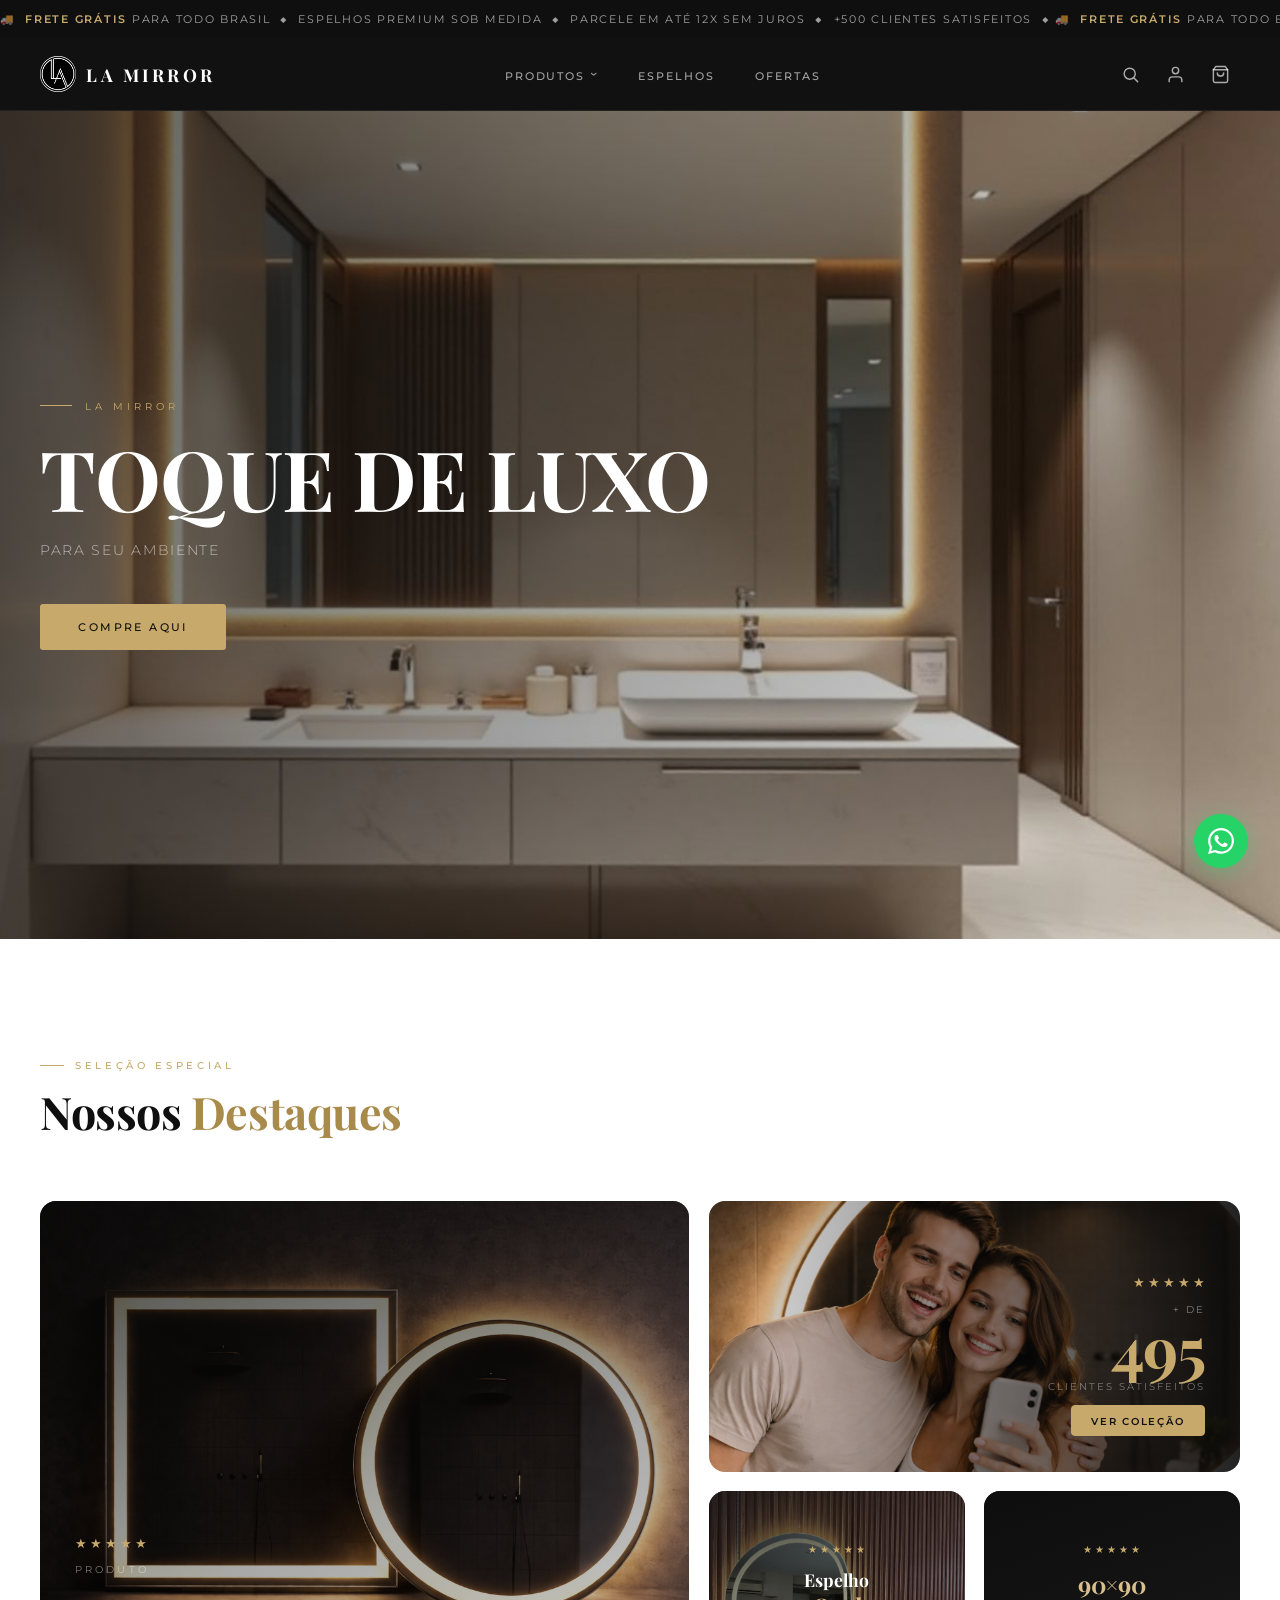
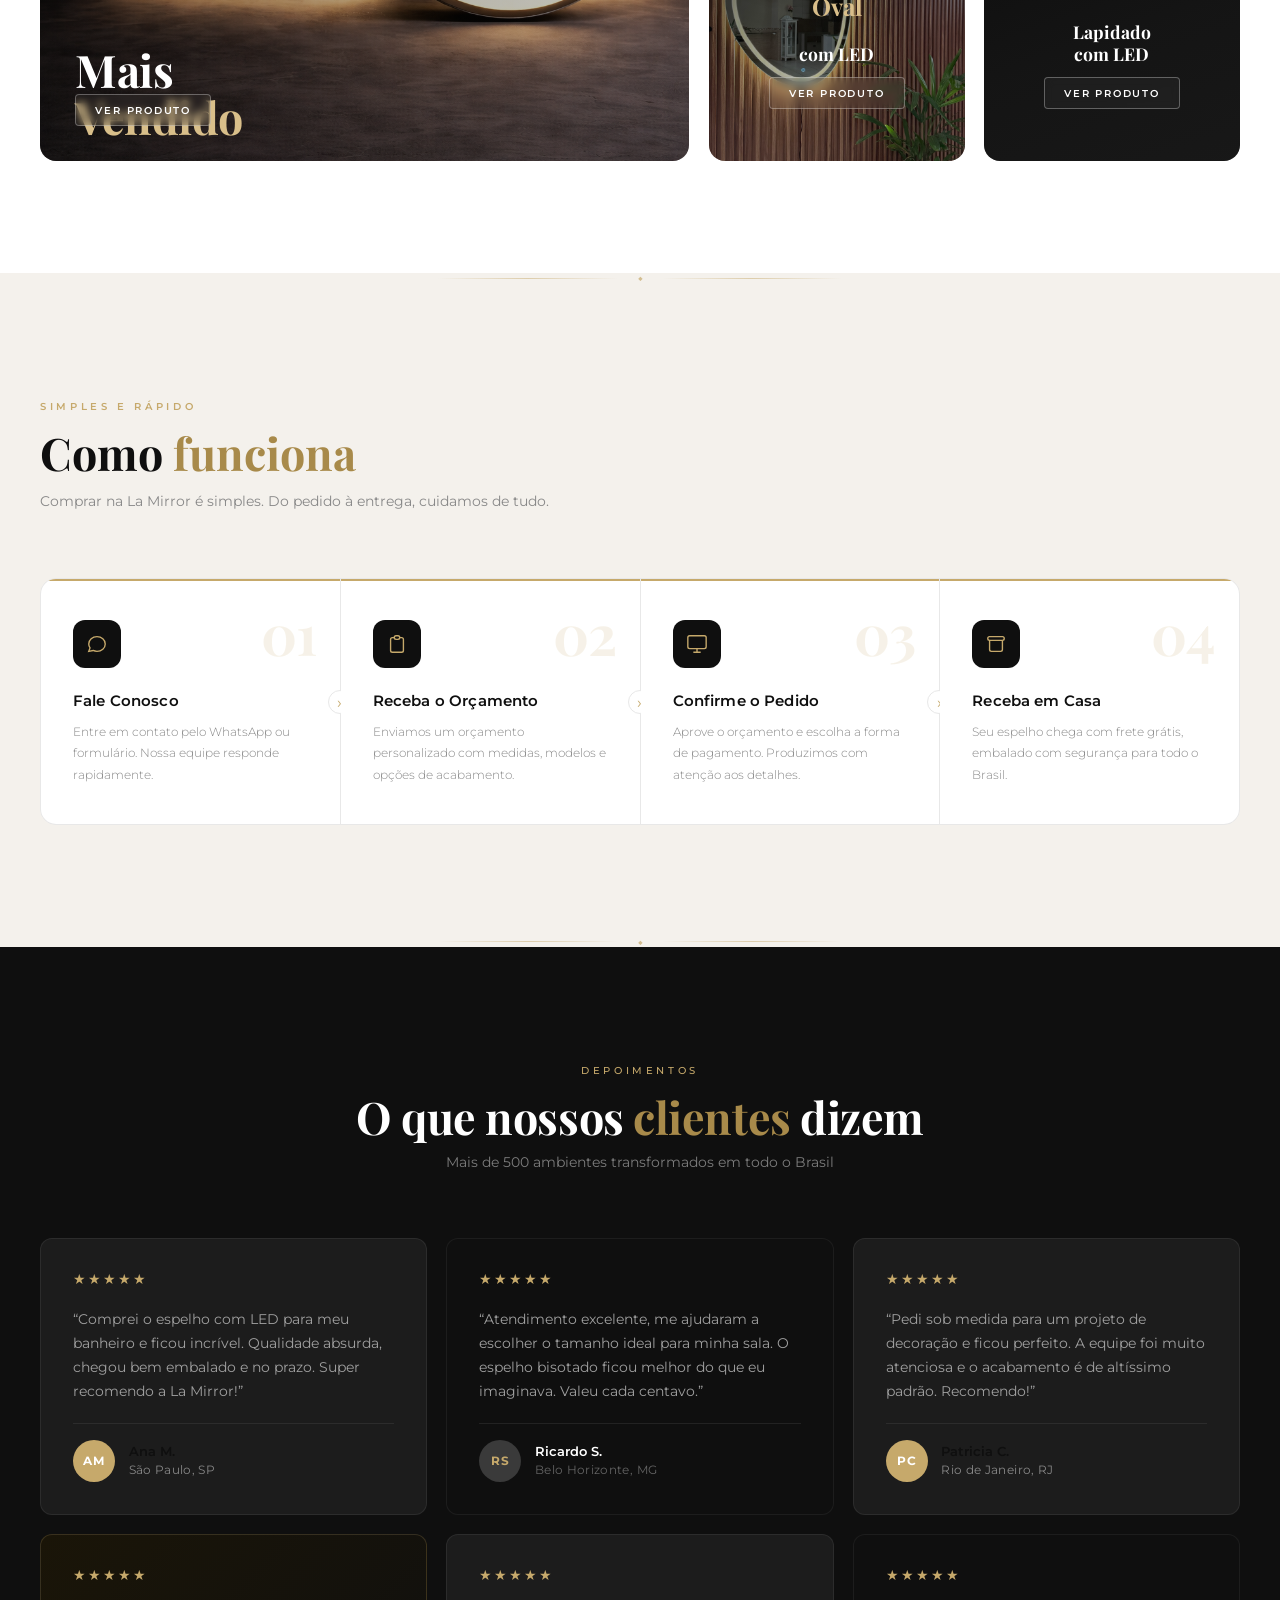
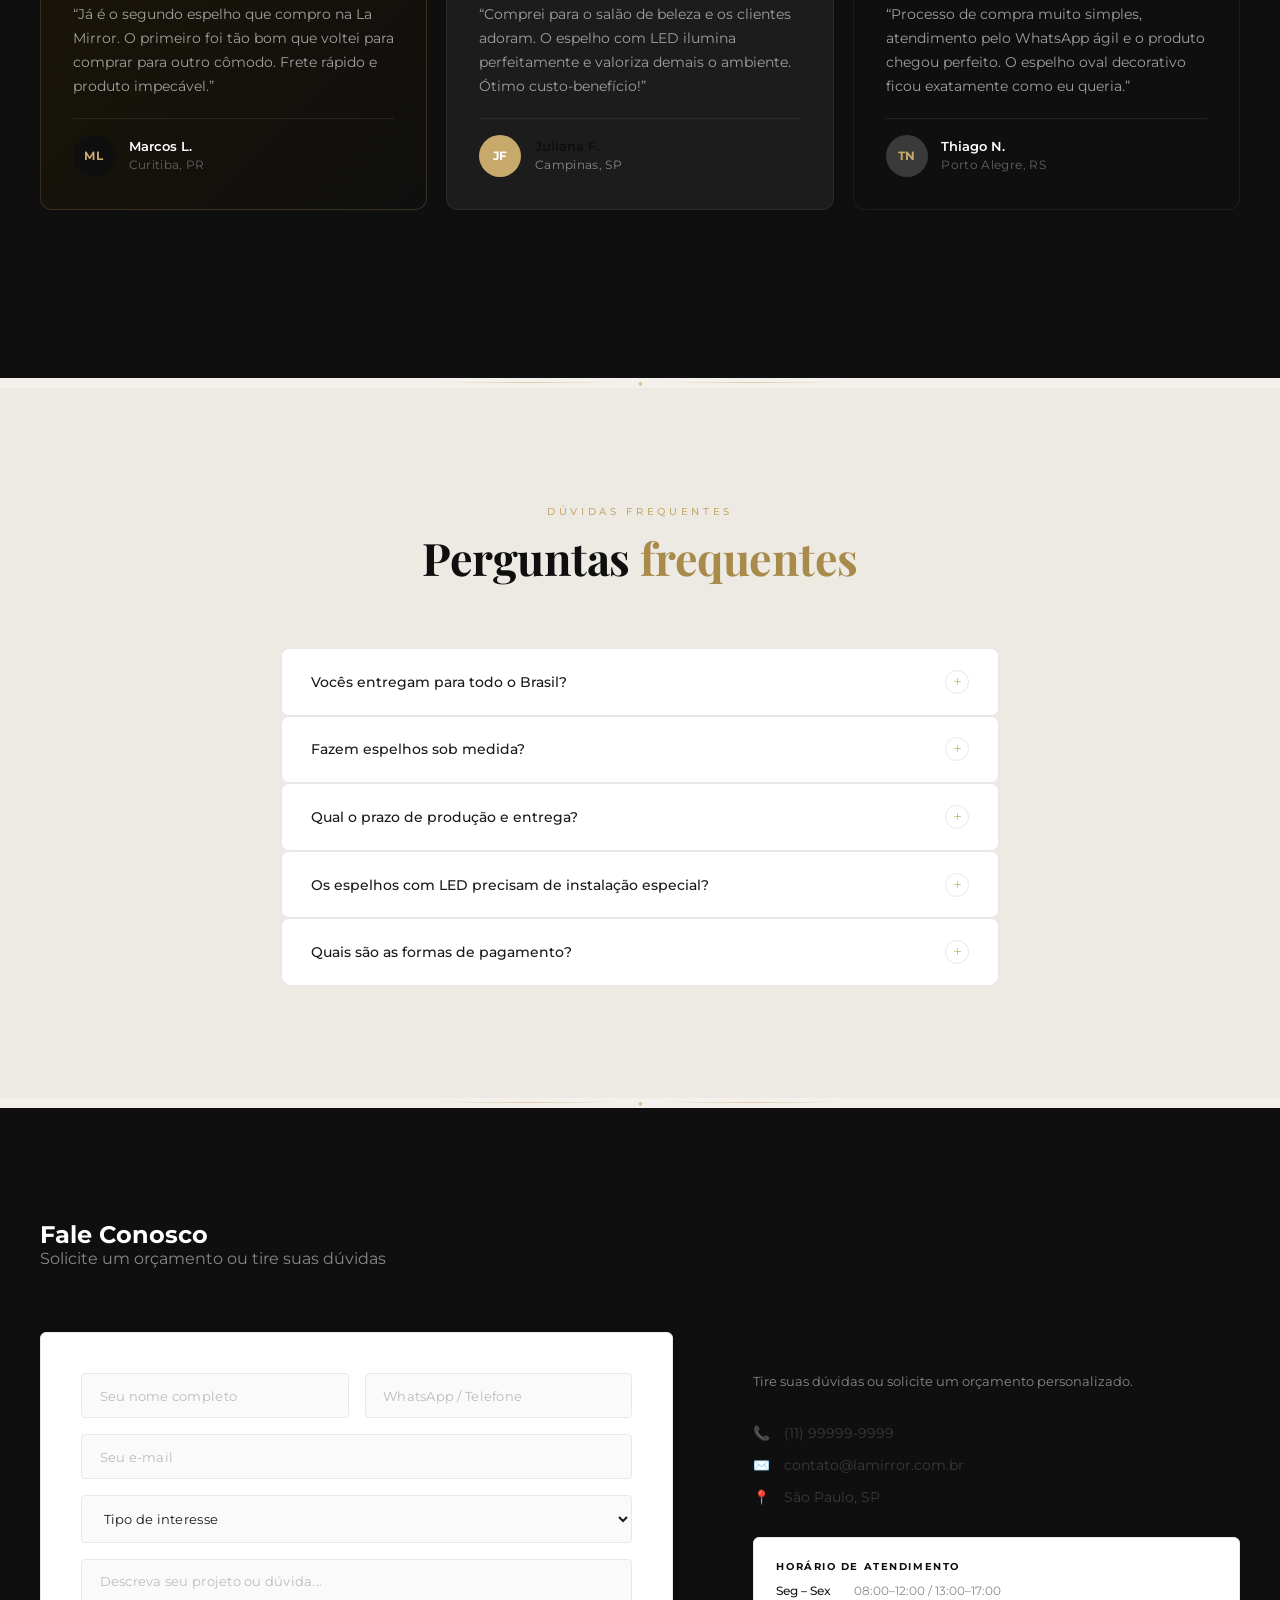
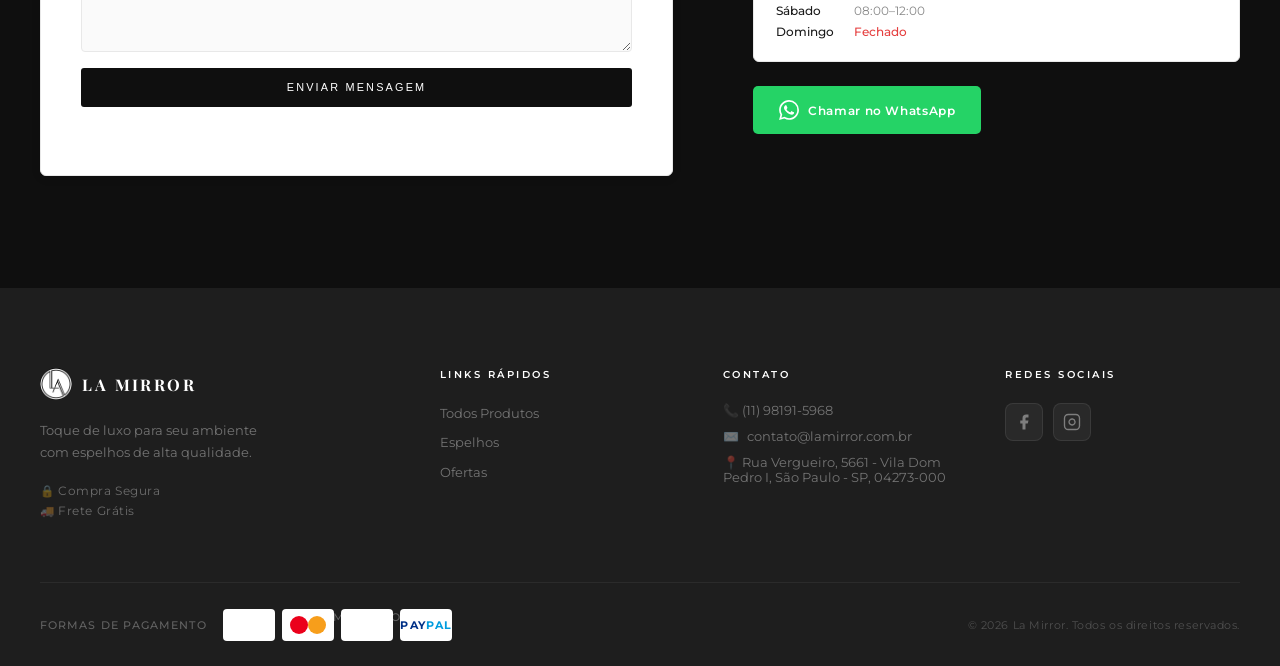
==== commit 45f2ea50: "feat: drawer do carrinho com foto, descrição, qtd, preço unitário e total Co-Authored-By: Claude Son" ====
--- a/index.html
+++ b/index.html
@@ -87,11 +87,18 @@
   <div class="cart-overlay" id="cartOverlay"></div>
   <div class="cart-drawer" id="cartDrawer">
     <div class="cart-header">
-      <h3>Carrinho</h3>
+      <h3>Carrinho <span id="cartCount" style="font-size:.75rem;font-weight:400;color:#888"></span></h3>
       <button class="cart-close" id="cartClose" aria-label="Fechar carrinho">&#10005;</button>
     </div>
     <div class="cart-body" id="cartBody">
       <p class="cart-empty">Seu carrinho está vazio.</p>
+    </div>
+    <div class="cart-footer" id="cartFooter" style="display:none">
+      <div class="cart-total-row">
+        <span class="cart-total-label">Total</span>
+        <span class="cart-total-value" id="cartTotalValue">R$ 0,00</span>
+      </div>
+      <a href="carrinho.html" class="cart-btn-checkout">Finalizar Compra →</a>
     </div>
   </div>
 
--- a/styles.css
+++ b/styles.css
@@ -1194,12 +1194,35 @@
   margin-top: 3rem; font-size: 0.9rem; line-height: 1.6;
 }
 .cart-item {
-  display: flex; justify-content: space-between; align-items: center;
-  padding: 0.75rem 0; border-bottom: 1px solid var(--border);
-  font-size: 0.88rem;
-}
-.cart-item-name { color: var(--dark); }
-.cart-item-price { color: var(--gold-dark); font-weight: 600; }
+  display: grid;
+  grid-template-columns: 72px 1fr auto;
+  gap: .9rem;
+  align-items: center;
+  padding: 1rem 0;
+  border-bottom: 1px solid var(--border);
+}
+.cart-item-img {
+  width: 72px; height: 80px;
+  border-radius: 8px; object-fit: cover; background: #f5f5f5;
+}
+.cart-item-info { display: flex; flex-direction: column; gap: .25rem; min-width: 0; }
+.cart-item-name { font-size: .82rem; font-weight: 600; color: var(--dark); white-space: nowrap; overflow: hidden; text-overflow: ellipsis; }
+.cart-item-desc { font-size: .72rem; color: var(--gray); line-height: 1.4; display: -webkit-box; -webkit-line-clamp: 2; -webkit-box-orient: vertical; overflow: hidden; }
+.cart-item-qty { font-size: .72rem; color: var(--gray); }
+.cart-item-unit { font-size: .72rem; color: var(--gray); }
+.cart-item-subtotal { font-size: .85rem; font-weight: 700; color: #C6A96B; white-space: nowrap; }
+.cart-footer { padding: 1.2rem 1.5rem; border-top: 1px solid var(--border); background: #fff; }
+.cart-total-row { display: flex; justify-content: space-between; align-items: center; margin-bottom: 1rem; }
+.cart-total-label { font-size: .82rem; font-weight: 600; color: var(--gray); text-transform: uppercase; letter-spacing: .06em; }
+.cart-total-value { font-family: var(--font-serif); font-size: 1.25rem; font-weight: 700; color: var(--dark); }
+.cart-btn-checkout {
+  display: block; width: 100%; background: #C6A96B; color: #000;
+  text-align: center; font-size: .72rem; font-weight: 700;
+  text-transform: uppercase; letter-spacing: .16em;
+  padding: .9rem 1rem; border-radius: 2px; border: none; cursor: pointer;
+  transition: background .2s; text-decoration: none;
+}
+.cart-btn-checkout:hover { background: #D9BF8A; }
 
 /* ══════════════════════════════════════════
    IMAGEM PLACEHOLDER (404)
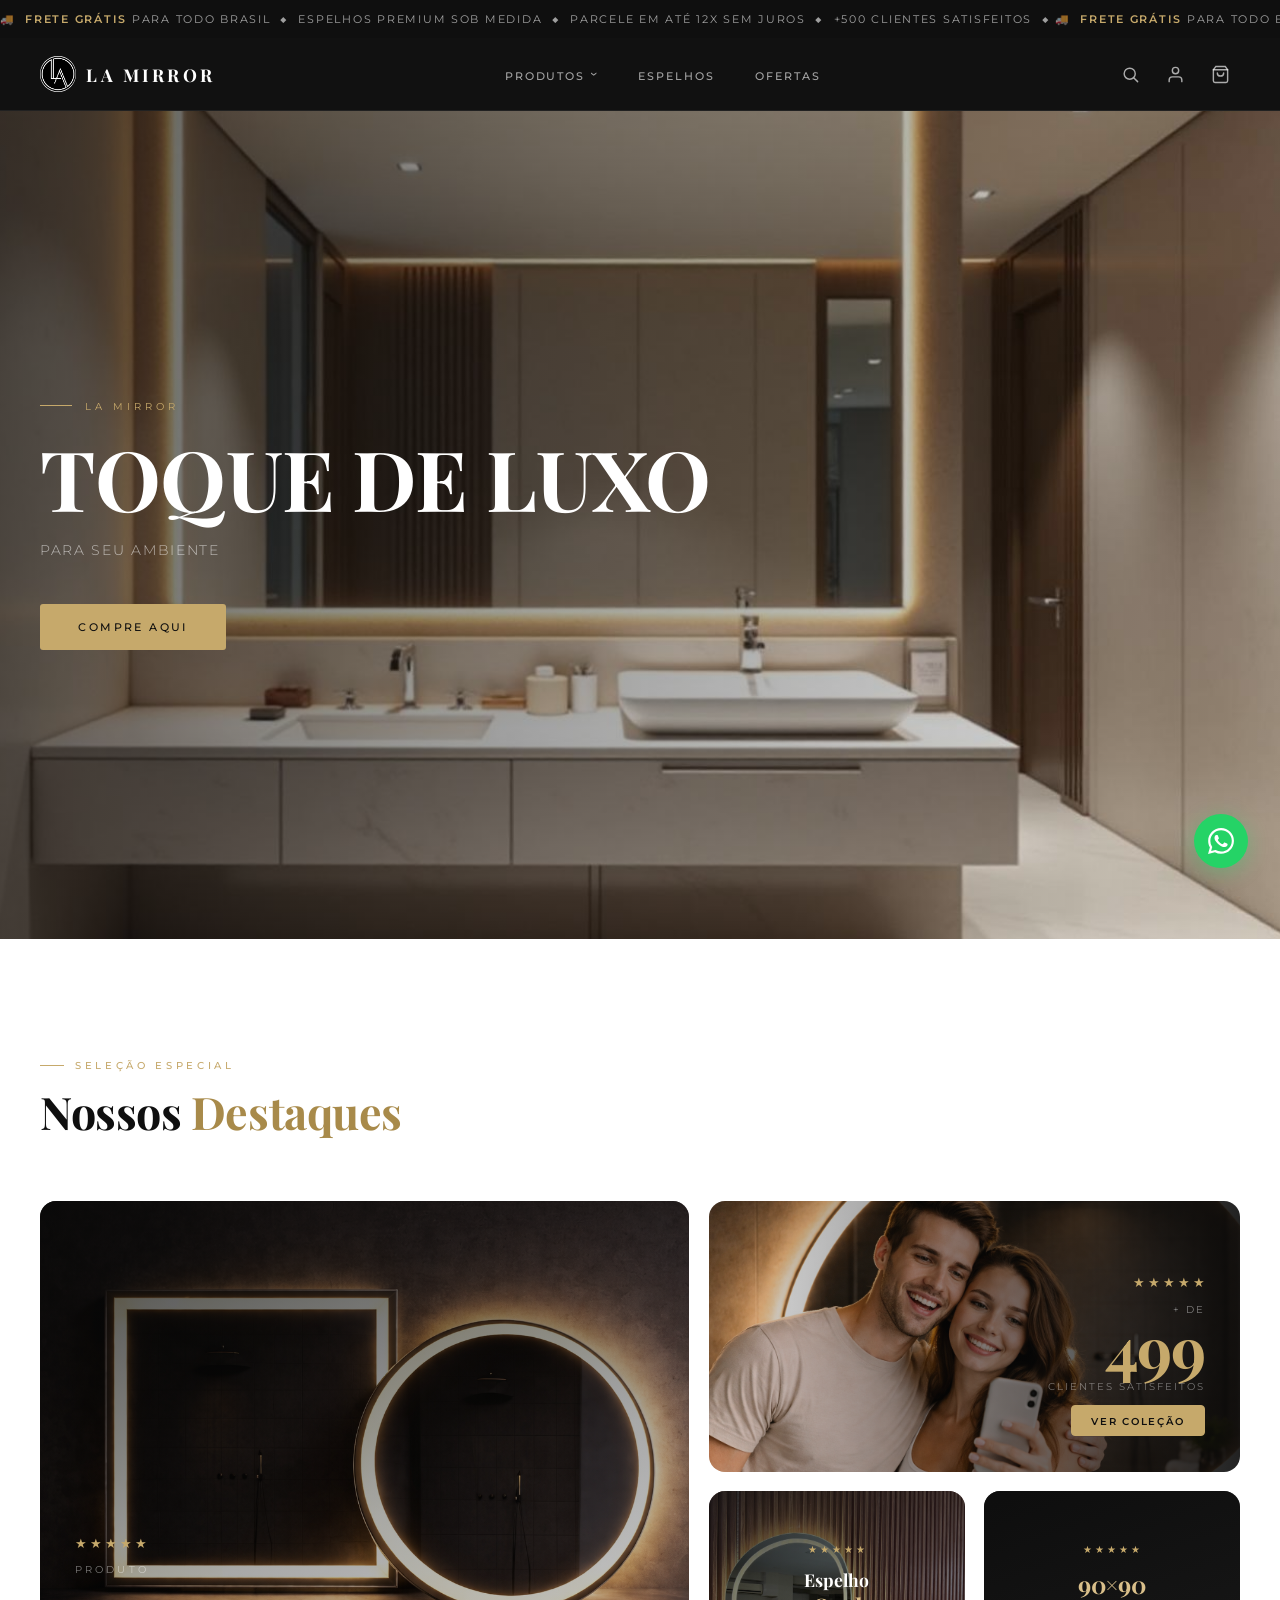
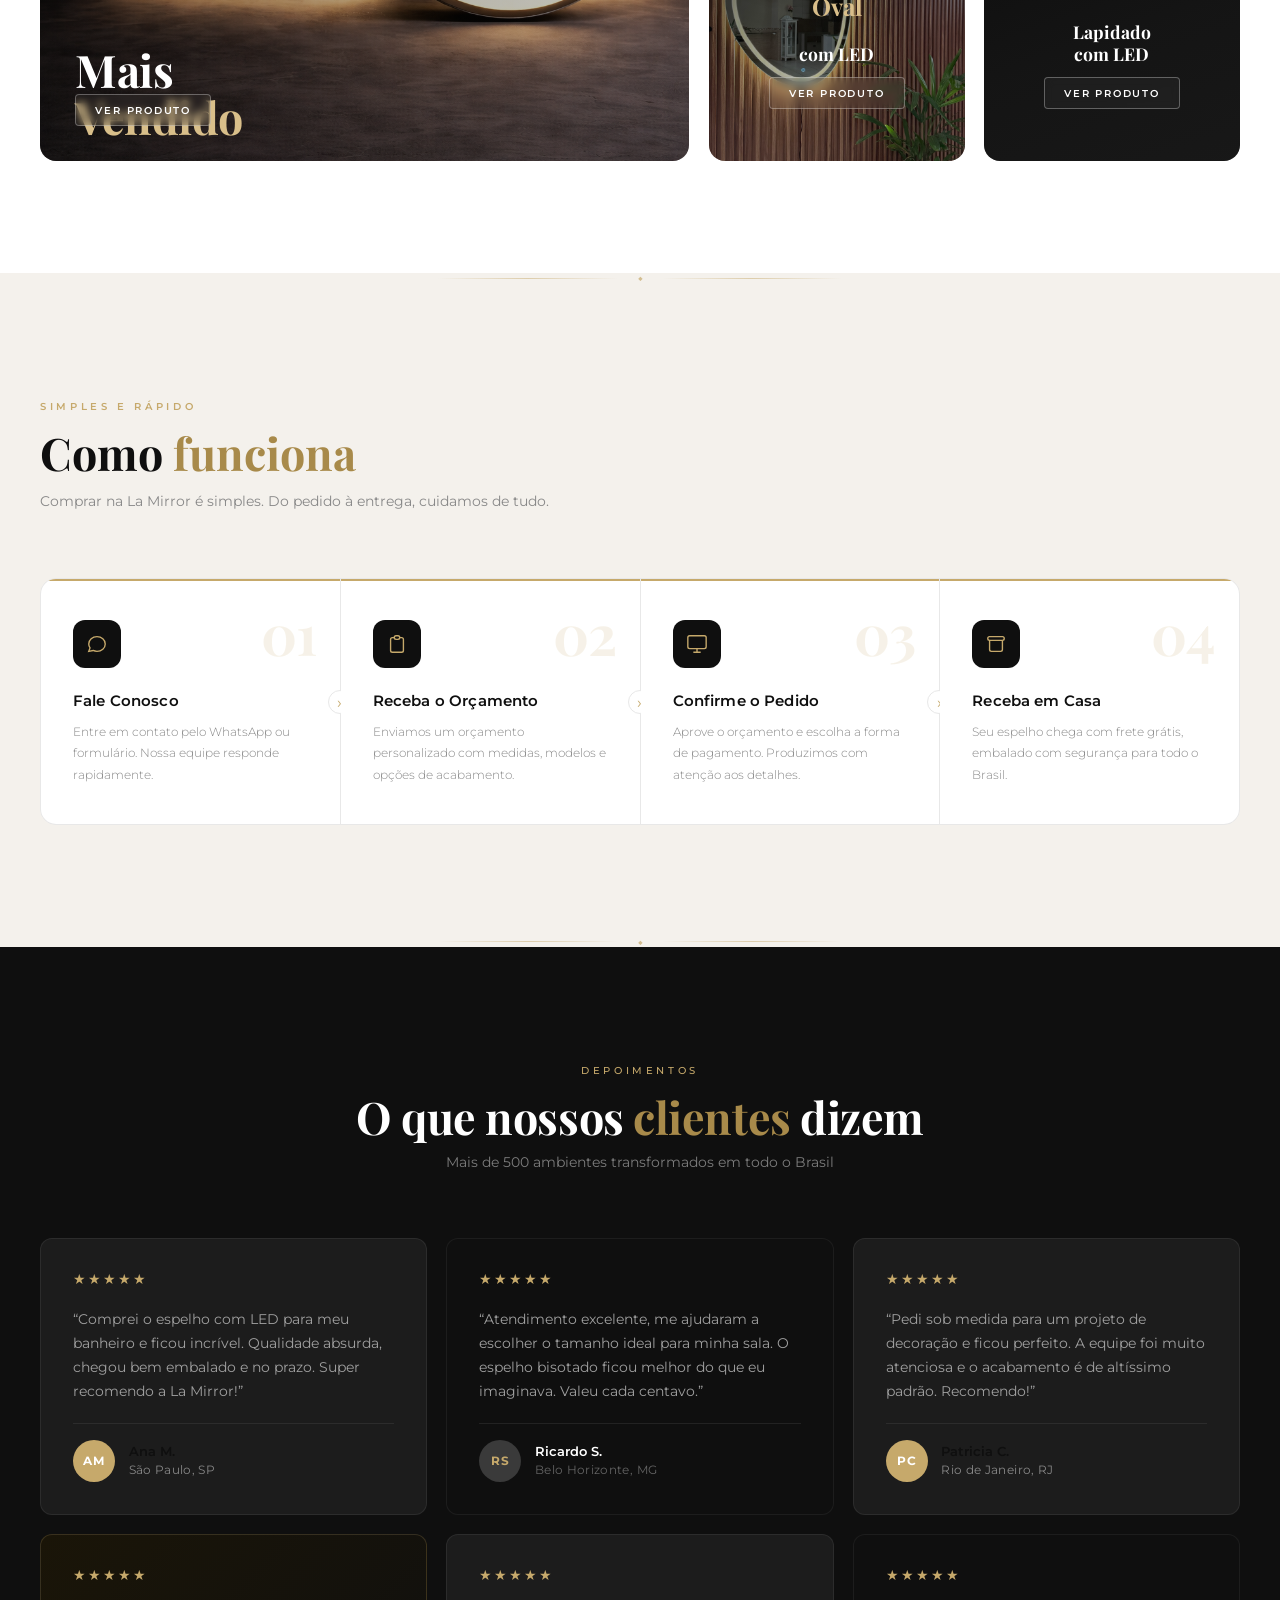
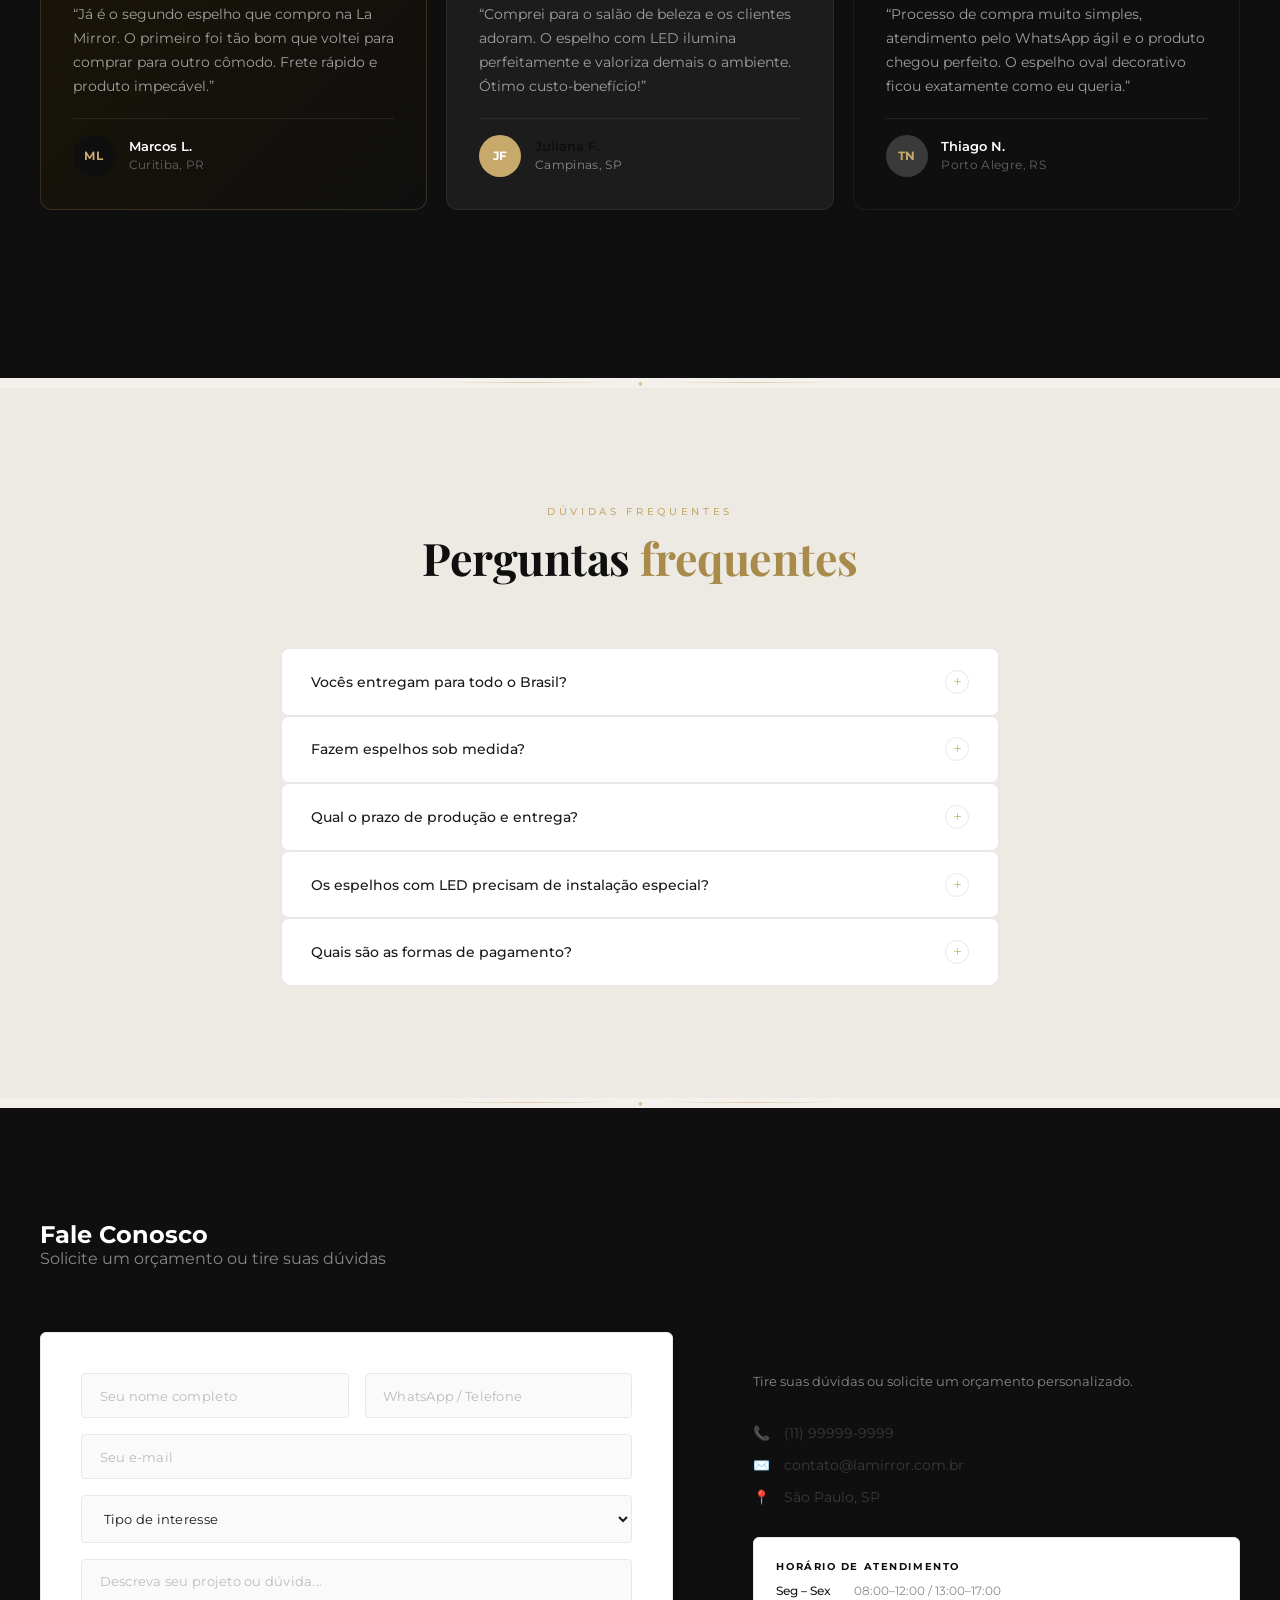
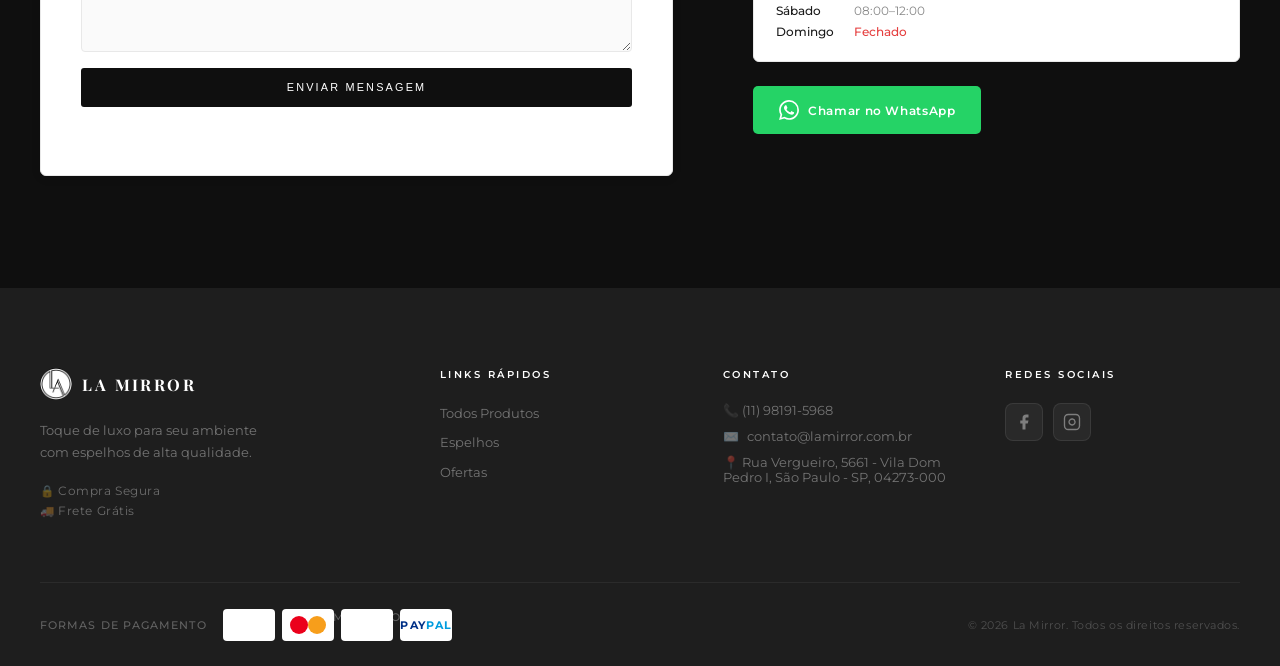
==== commit 42e74eb1: "redesign: drawer do carrinho com layout premium e sem overflow Co-Authored-By: Claude Sonnet 4.6 <no" ====
--- a/index.html
+++ b/index.html
@@ -87,18 +87,29 @@
   <div class="cart-overlay" id="cartOverlay"></div>
   <div class="cart-drawer" id="cartDrawer">
     <div class="cart-header">
-      <h3>Carrinho <span id="cartCount" style="font-size:.75rem;font-weight:400;color:#888"></span></h3>
+      <div class="cart-header-left">
+        <div class="cart-header-title">Carrinho</div>
+        <div class="cart-header-sub" id="cartCount">0 itens</div>
+      </div>
       <button class="cart-close" id="cartClose" aria-label="Fechar carrinho">&#10005;</button>
     </div>
     <div class="cart-body" id="cartBody">
-      <p class="cart-empty">Seu carrinho está vazio.</p>
+      <div class="cart-empty">
+        <div class="cart-empty-icon">🛍️</div>
+        <div class="cart-empty-text">Seu carrinho está vazio.<br>Explore nossa coleção de espelhos.</div>
+      </div>
     </div>
     <div class="cart-footer" id="cartFooter" style="display:none">
+      <div class="cart-footer-frete">✓ Frete Grátis para todo o Brasil</div>
       <div class="cart-total-row">
         <span class="cart-total-label">Total</span>
         <span class="cart-total-value" id="cartTotalValue">R$ 0,00</span>
       </div>
-      <a href="carrinho.html" class="cart-btn-checkout">Finalizar Compra →</a>
+      <a href="carrinho.html" class="cart-btn-checkout">
+        <svg width="16" height="16" viewBox="0 0 24 24" fill="none" stroke="currentColor" stroke-width="2.5" stroke-linecap="round"><path d="M5 12h14M12 5l7 7-7 7"/></svg>
+        Finalizar Compra
+      </a>
+      <a href="carrinho.html" class="cart-btn-secondary">Ver carrinho completo</a>
     </div>
   </div>
 
--- a/styles.css
+++ b/styles.css
@@ -1159,70 +1159,152 @@
   display: none; align-items: center; justify-content: center;
   line-height: 1;
 }
+/* ═══════════════════════════
+   CART DRAWER
+═══════════════════════════ */
 .cart-overlay {
-  position: fixed; inset: 0; background: rgba(0,0,0,0.45);
+  position: fixed; inset: 0; background: rgba(0,0,0,0.55);
   z-index: 1100; opacity: 0; visibility: hidden;
   transition: opacity 0.3s, visibility 0.3s;
+  backdrop-filter: blur(2px);
 }
 .cart-overlay.open { opacity: 1; visibility: visible; }
+
 .cart-drawer {
-  position: fixed; top: 0; right: -400px;
-  width: 360px; max-width: 92vw; height: 100vh;
-  background: var(--white); z-index: 1101;
+  position: fixed; top: 0; right: -480px;
+  width: 420px; max-width: 96vw; height: 100vh;
+  background: #fff; z-index: 1101;
   display: flex; flex-direction: column;
-  box-shadow: -4px 0 30px rgba(0,0,0,0.12);
-  transition: right 0.35s cubic-bezier(0.4,0,0.2,1);
+  box-shadow: -8px 0 40px rgba(0,0,0,0.18);
+  transition: right 0.38s cubic-bezier(0.4,0,0.2,1);
+  overflow: hidden;
 }
 .cart-drawer.open { right: 0; }
+
+/* Header escuro */
 .cart-header {
   display: flex; align-items: center; justify-content: space-between;
-  padding: 1.4rem 1.5rem; border-bottom: 1px solid var(--border);
-}
-.cart-header h3 {
-  font-family: var(--font-serif); font-size: 1.15rem;
-  color: var(--dark); font-weight: 700;
-}
+  padding: 1.3rem 1.6rem;
+  background: #0F0F0F;
+  border-bottom: 1px solid rgba(198,169,107,.25);
+  flex-shrink: 0;
+}
+.cart-header-left { display: flex; flex-direction: column; gap: .2rem; }
+.cart-header-title {
+  font-family: var(--font-serif); font-size: 1rem; font-weight: 700;
+  color: #fff; letter-spacing: .06em; text-transform: uppercase;
+}
+.cart-header-sub { font-size: .65rem; color: rgba(255,255,255,.45); letter-spacing: .12em; text-transform: uppercase; }
 .cart-close {
-  background: none; border: none; cursor: pointer;
-  font-size: 1rem; color: var(--gray); padding: 0.4rem;
-  transition: color 0.2s;
-}
-.cart-close:hover { color: var(--dark); }
-.cart-body { flex: 1; padding: 1.5rem; overflow-y: auto; }
+  width: 34px; height: 34px; border-radius: 50%;
+  background: rgba(255,255,255,.08); border: 1px solid rgba(255,255,255,.12);
+  cursor: pointer; color: rgba(255,255,255,.7);
+  display: flex; align-items: center; justify-content: center;
+  font-size: .85rem; transition: all .2s; flex-shrink: 0;
+}
+.cart-close:hover { background: rgba(255,255,255,.16); color: #fff; }
+
+/* Body */
+.cart-body {
+  flex: 1; padding: 0 1.6rem; overflow-y: auto; overflow-x: hidden;
+}
+.cart-body::-webkit-scrollbar { width: 4px; }
+.cart-body::-webkit-scrollbar-track { background: transparent; }
+.cart-body::-webkit-scrollbar-thumb { background: #e0e0e0; border-radius: 2px; }
+
 .cart-empty {
-  color: var(--gray); text-align: center;
-  margin-top: 3rem; font-size: 0.9rem; line-height: 1.6;
-}
+  display: flex; flex-direction: column; align-items: center;
+  gap: .8rem; padding: 3.5rem 1rem; text-align: center;
+}
+.cart-empty-icon { font-size: 2.4rem; opacity: .35; }
+.cart-empty-text { font-size: .85rem; color: var(--gray); line-height: 1.6; }
+
+/* Item */
 .cart-item {
-  display: grid;
-  grid-template-columns: 72px 1fr auto;
-  gap: .9rem;
-  align-items: center;
-  padding: 1rem 0;
-  border-bottom: 1px solid var(--border);
-}
+  display: flex; gap: 1rem; align-items: flex-start;
+  padding: 1.2rem 0;
+  border-bottom: 1px solid #f2f2f2;
+}
+.cart-item:last-child { border-bottom: none; }
+
 .cart-item-img {
-  width: 72px; height: 80px;
-  border-radius: 8px; object-fit: cover; background: #f5f5f5;
-}
-.cart-item-info { display: flex; flex-direction: column; gap: .25rem; min-width: 0; }
-.cart-item-name { font-size: .82rem; font-weight: 600; color: var(--dark); white-space: nowrap; overflow: hidden; text-overflow: ellipsis; }
-.cart-item-desc { font-size: .72rem; color: var(--gray); line-height: 1.4; display: -webkit-box; -webkit-line-clamp: 2; -webkit-box-orient: vertical; overflow: hidden; }
-.cart-item-qty { font-size: .72rem; color: var(--gray); }
-.cart-item-unit { font-size: .72rem; color: var(--gray); }
-.cart-item-subtotal { font-size: .85rem; font-weight: 700; color: #C6A96B; white-space: nowrap; }
-.cart-footer { padding: 1.2rem 1.5rem; border-top: 1px solid var(--border); background: #fff; }
-.cart-total-row { display: flex; justify-content: space-between; align-items: center; margin-bottom: 1rem; }
-.cart-total-label { font-size: .82rem; font-weight: 600; color: var(--gray); text-transform: uppercase; letter-spacing: .06em; }
-.cart-total-value { font-family: var(--font-serif); font-size: 1.25rem; font-weight: 700; color: var(--dark); }
+  width: 80px; height: 90px; flex-shrink: 0;
+  border-radius: 10px; object-fit: cover;
+  background: #f5f5f5;
+  box-shadow: 0 2px 10px rgba(0,0,0,.08);
+}
+
+.cart-item-info {
+  flex: 1; min-width: 0;
+  display: flex; flex-direction: column; gap: .3rem;
+}
+
+.cart-item-name {
+  font-size: .86rem; font-weight: 700; color: #1a1a1a;
+  line-height: 1.3;
+  display: -webkit-box; -webkit-line-clamp: 2; -webkit-box-orient: vertical; overflow: hidden;
+}
+.cart-item-desc {
+  font-size: .72rem; color: #999; line-height: 1.45;
+  display: -webkit-box; -webkit-line-clamp: 2; -webkit-box-orient: vertical; overflow: hidden;
+}
+.cart-item-unit {
+  font-size: .72rem; color: #aaa; margin-top: .1rem;
+}
+.cart-item-bottom {
+  display: flex; align-items: center; justify-content: space-between;
+  margin-top: .45rem;
+}
+.cart-item-qty-badge {
+  display: inline-flex; align-items: center; justify-content: center;
+  background: #f5f5f5; border-radius: 20px;
+  padding: .2rem .75rem; font-size: .7rem; font-weight: 600;
+  color: #555; letter-spacing: .04em;
+}
+.cart-item-subtotal {
+  font-size: .92rem; font-weight: 800; color: #C6A96B;
+}
+
+/* Footer */
+.cart-footer {
+  flex-shrink: 0;
+  background: #fff;
+  border-top: 1px solid #ebebeb;
+  padding: 1.4rem 1.6rem 1.8rem;
+}
+.cart-footer-frete {
+  display: flex; align-items: center; gap: .5rem;
+  font-size: .72rem; color: #4caf50; font-weight: 600;
+  margin-bottom: .9rem; letter-spacing: .04em;
+}
+.cart-total-row {
+  display: flex; justify-content: space-between; align-items: baseline;
+  margin-bottom: 1.1rem;
+}
+.cart-total-label {
+  font-size: .72rem; font-weight: 600; color: #888;
+  text-transform: uppercase; letter-spacing: .1em;
+}
+.cart-total-value {
+  font-family: var(--font-serif); font-size: 1.5rem;
+  font-weight: 700; color: #1a1a1a;
+}
 .cart-btn-checkout {
-  display: block; width: 100%; background: #C6A96B; color: #000;
-  text-align: center; font-size: .72rem; font-weight: 700;
-  text-transform: uppercase; letter-spacing: .16em;
-  padding: .9rem 1rem; border-radius: 2px; border: none; cursor: pointer;
-  transition: background .2s; text-decoration: none;
-}
-.cart-btn-checkout:hover { background: #D9BF8A; }
+  display: flex; align-items: center; justify-content: center; gap: .6rem;
+  width: 100%; background: #C6A96B; color: #000;
+  font-size: .7rem; font-weight: 800;
+  text-transform: uppercase; letter-spacing: .2em;
+  padding: 1rem 1.2rem; border-radius: 4px;
+  border: none; cursor: pointer; text-decoration: none;
+  transition: background .2s, transform .15s;
+}
+.cart-btn-checkout:hover { background: #D9BF8A; transform: translateY(-1px); }
+.cart-btn-secondary {
+  display: block; text-align: center; margin-top: .75rem;
+  font-size: .68rem; color: #aaa; text-decoration: underline;
+  transition: color .2s; cursor: pointer;
+}
+.cart-btn-secondary:hover { color: #555; }
 
 /* ══════════════════════════════════════════
    IMAGEM PLACEHOLDER (404)
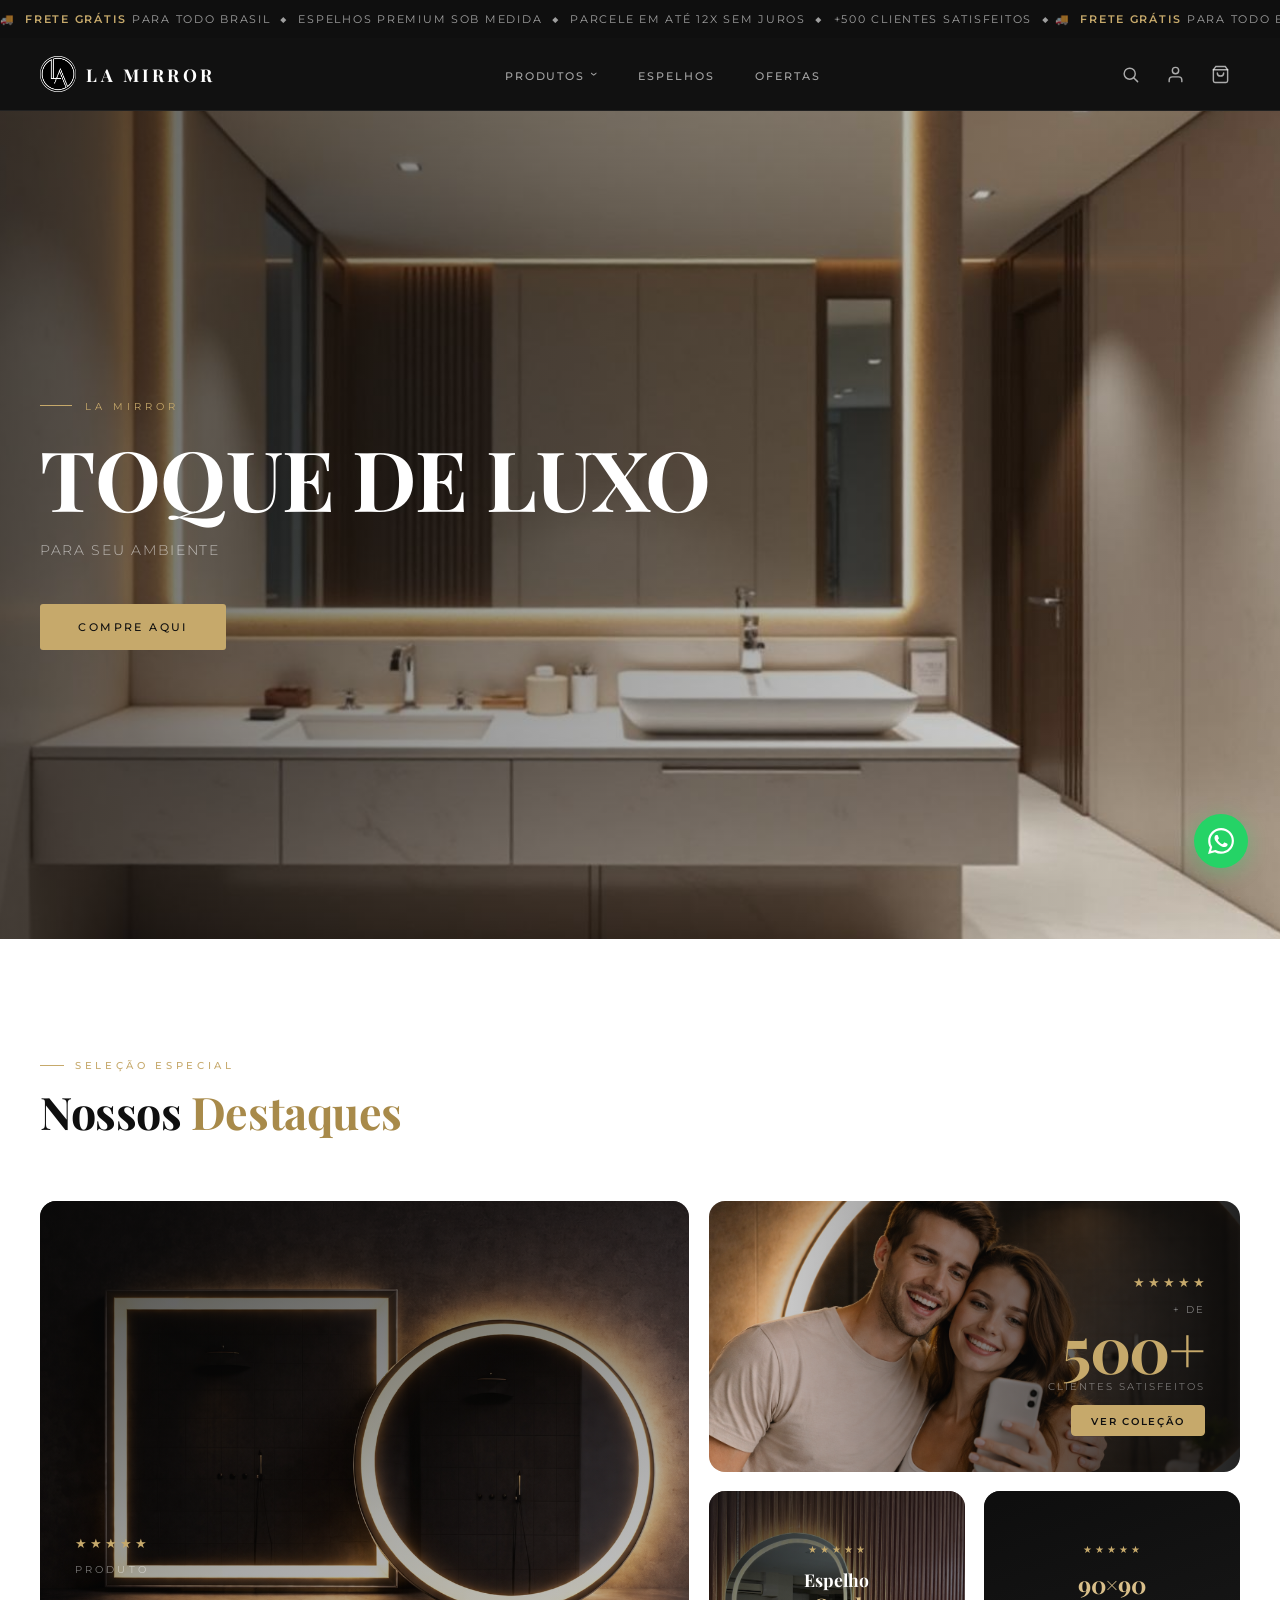
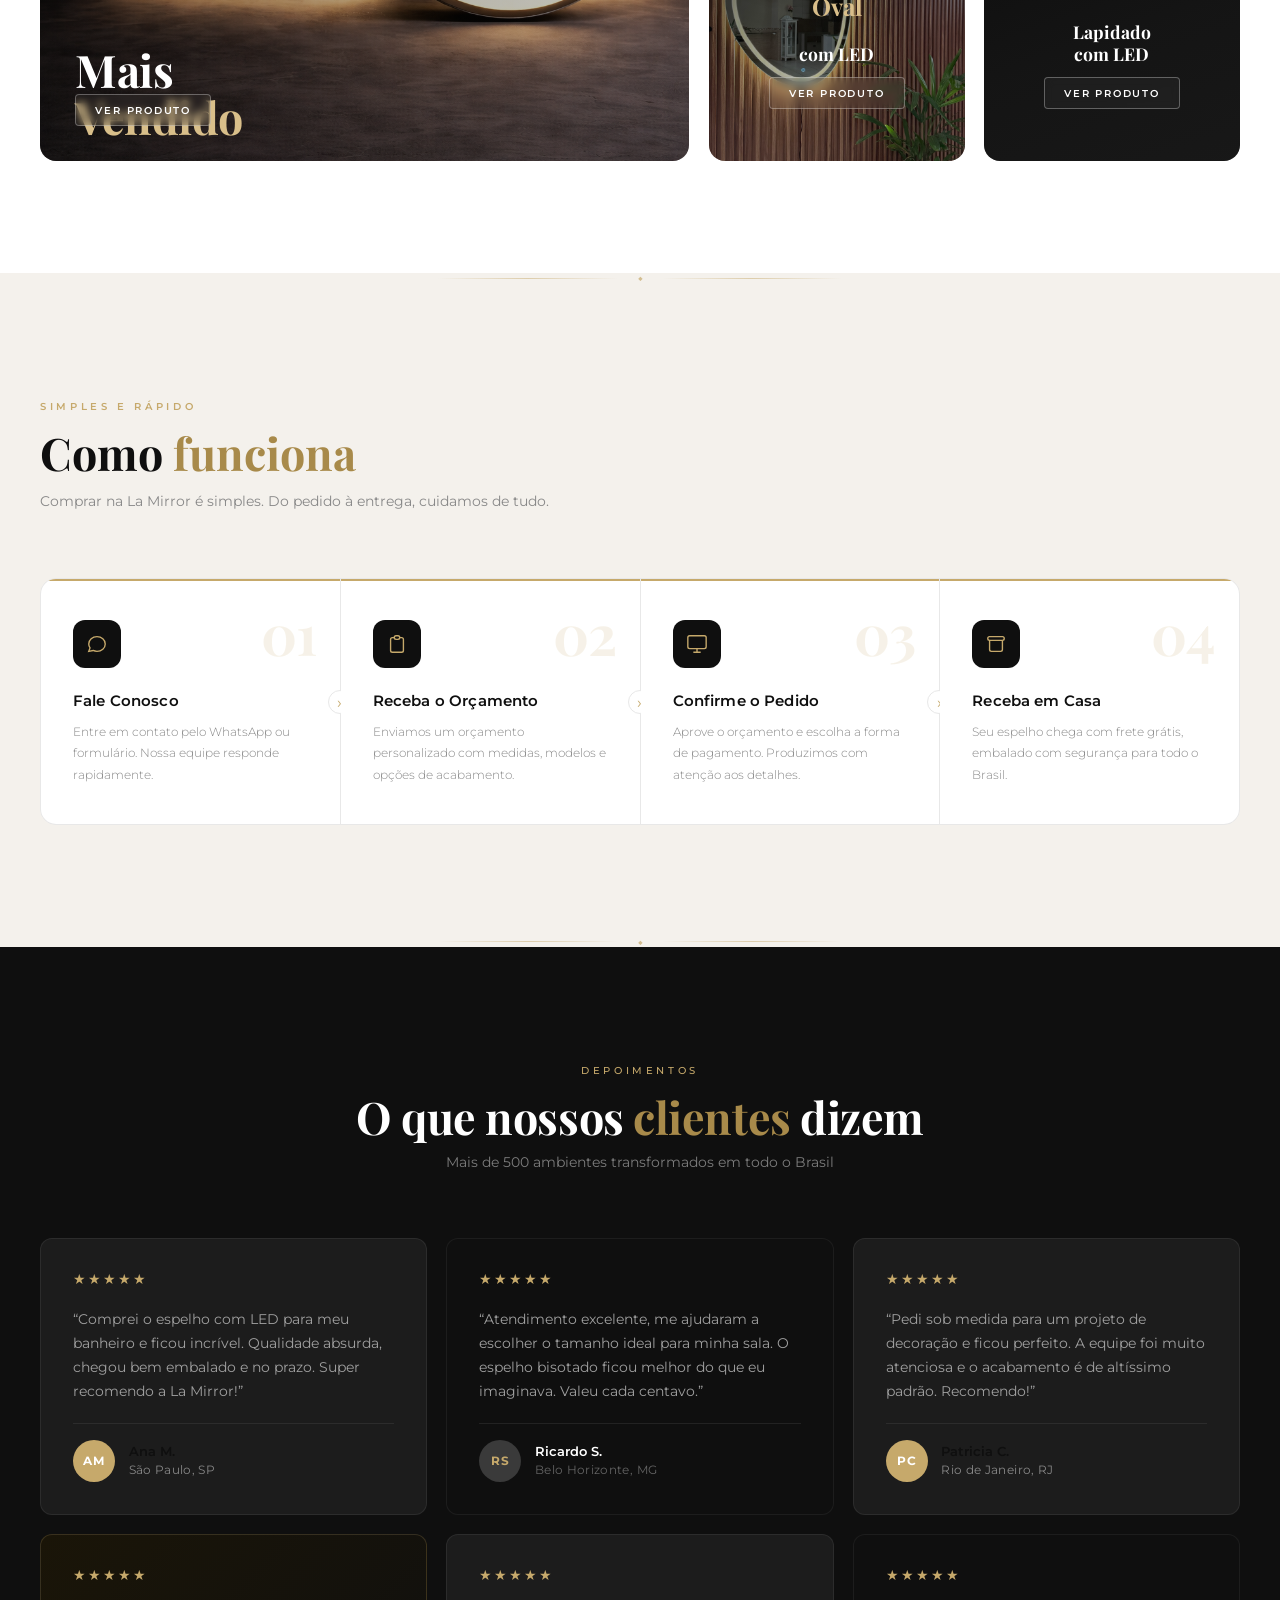
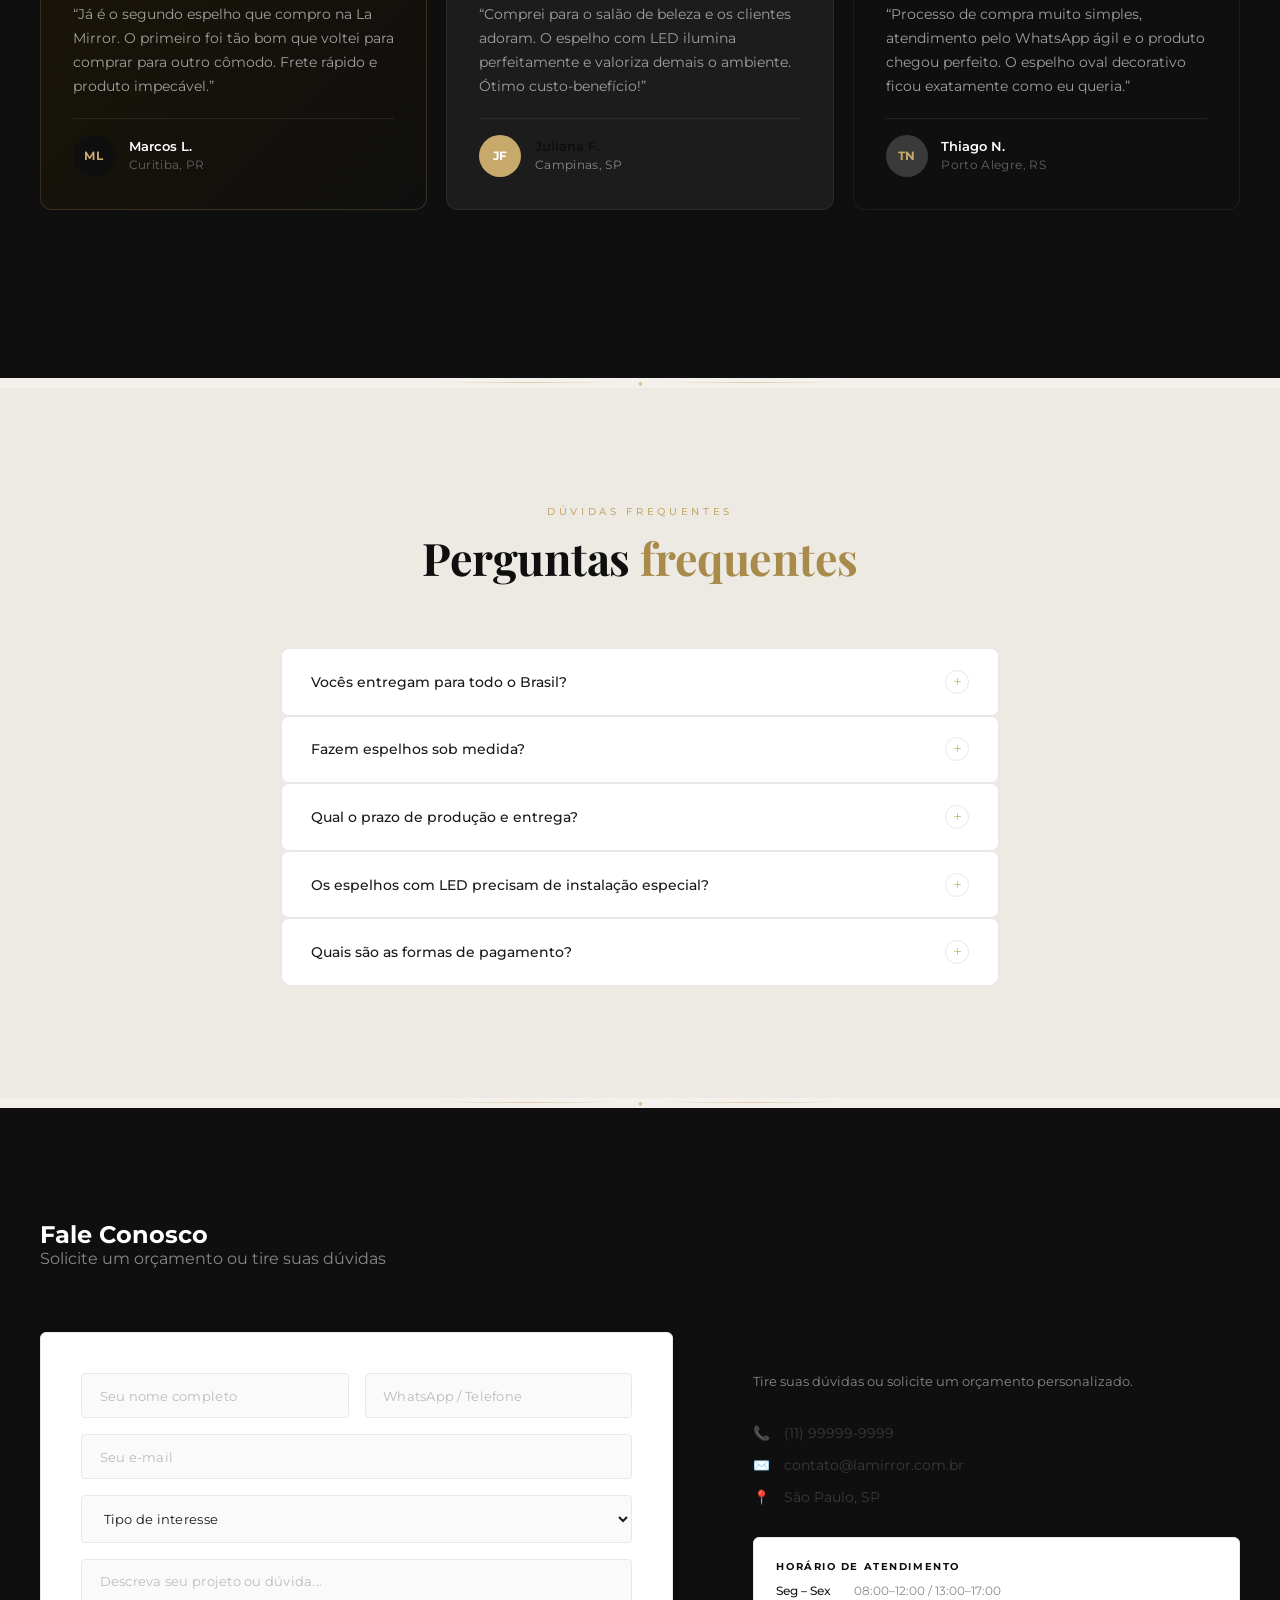
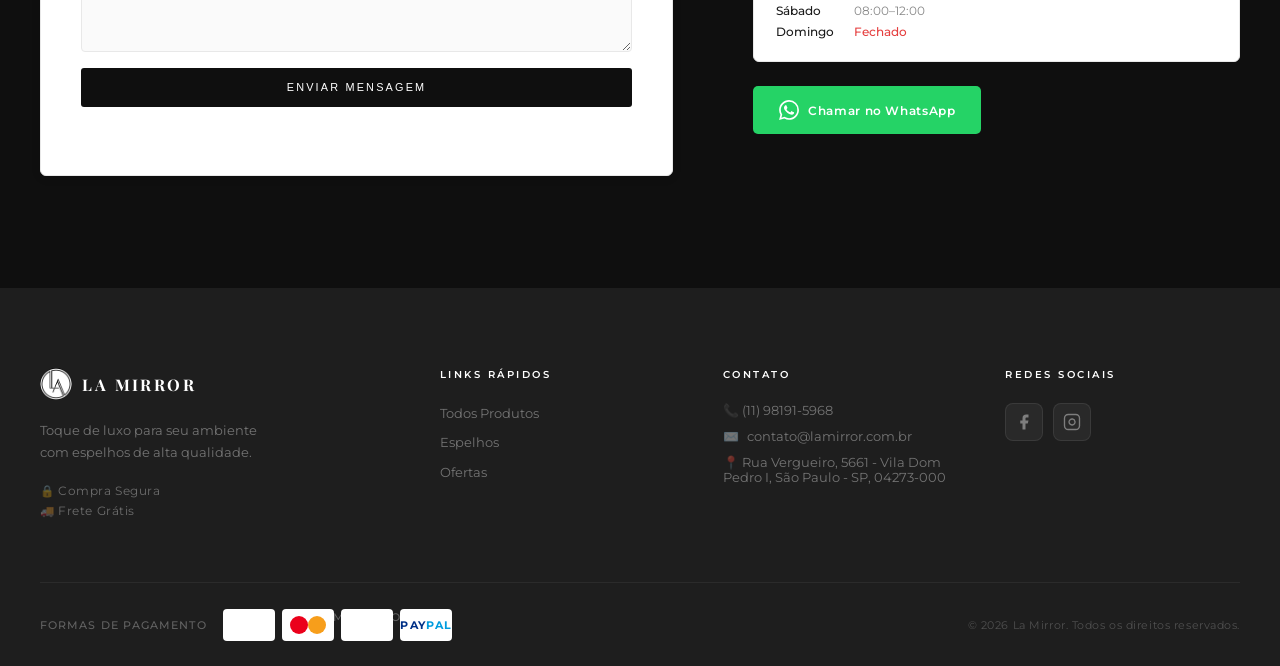
==== commit 14f5611c: "fix: drawer do carrinho com inline styles — layout correto em todos os tamanhos Co-Authored-By: Clau" ====
--- a/index.html
+++ b/index.html
@@ -84,33 +84,43 @@
   <!-- ANNOUNCE BAR -->
   
   <!-- CARRINHO DRAWER -->
-  <div class="cart-overlay" id="cartOverlay"></div>
-  <div class="cart-drawer" id="cartDrawer">
-    <div class="cart-header">
-      <div class="cart-header-left">
-        <div class="cart-header-title">Carrinho</div>
-        <div class="cart-header-sub" id="cartCount">0 itens</div>
-      </div>
-      <button class="cart-close" id="cartClose" aria-label="Fechar carrinho">&#10005;</button>
-    </div>
-    <div class="cart-body" id="cartBody">
-      <div class="cart-empty">
-        <div class="cart-empty-icon">🛍️</div>
-        <div class="cart-empty-text">Seu carrinho está vazio.<br>Explore nossa coleção de espelhos.</div>
-      </div>
-    </div>
-    <div class="cart-footer" id="cartFooter" style="display:none">
-      <div class="cart-footer-frete">✓ Frete Grátis para todo o Brasil</div>
-      <div class="cart-total-row">
-        <span class="cart-total-label">Total</span>
-        <span class="cart-total-value" id="cartTotalValue">R$ 0,00</span>
-      </div>
-      <a href="carrinho.html" class="cart-btn-checkout">
-        <svg width="16" height="16" viewBox="0 0 24 24" fill="none" stroke="currentColor" stroke-width="2.5" stroke-linecap="round"><path d="M5 12h14M12 5l7 7-7 7"/></svg>
+  <div id="cartOverlay" style="position:fixed;inset:0;background:rgba(0,0,0,.55);z-index:1100;opacity:0;visibility:hidden;transition:opacity .3s,visibility .3s;backdrop-filter:blur(2px)"></div>
+  <div id="cartDrawer" style="position:fixed;top:0;right:-480px;width:400px;max-width:94vw;height:100vh;background:#fff;z-index:1101;display:flex;flex-direction:column;box-shadow:-8px 0 40px rgba(0,0,0,.2);transition:right .38s cubic-bezier(.4,0,.2,1)">
+
+    <!-- Header escuro -->
+    <div style="display:flex;align-items:center;justify-content:space-between;padding:1.25rem 1.5rem;background:#0F0F0F;border-bottom:1px solid rgba(198,169,107,.3);flex-shrink:0">
+      <div>
+        <div style="font-family:var(--font-serif);font-size:1rem;font-weight:700;color:#fff;letter-spacing:.08em;text-transform:uppercase">Carrinho</div>
+        <div id="cartCount" style="font-size:.65rem;color:rgba(255,255,255,.45);letter-spacing:.12em;text-transform:uppercase;margin-top:.15rem">0 itens</div>
+      </div>
+      <button id="cartClose" aria-label="Fechar" style="width:32px;height:32px;border-radius:50%;background:rgba(255,255,255,.1);border:1px solid rgba(255,255,255,.15);color:rgba(255,255,255,.7);cursor:pointer;font-size:.85rem;display:flex;align-items:center;justify-content:center;transition:background .2s">&#10005;</button>
+    </div>
+
+    <!-- Body scrollável -->
+    <div id="cartBody" style="flex:1;padding:0 1.5rem;overflow-y:auto;overflow-x:hidden">
+      <div style="display:flex;flex-direction:column;align-items:center;gap:.8rem;padding:3.5rem 1rem;text-align:center">
+        <span style="font-size:2.5rem;opacity:.3">🛍️</span>
+        <p style="font-size:.85rem;color:#999;line-height:1.6">Seu carrinho está vazio.<br>Explore nossa coleção de espelhos.</p>
+      </div>
+    </div>
+
+    <!-- Footer -->
+    <div id="cartFooter" style="display:none;flex-shrink:0;border-top:1px solid #ebebeb;padding:1.3rem 1.5rem 1.6rem;background:#fff">
+      <div style="display:flex;align-items:center;gap:.5rem;font-size:.72rem;color:#4caf50;font-weight:600;margin-bottom:.85rem">
+        <svg width="14" height="14" viewBox="0 0 24 24" fill="none" stroke="currentColor" stroke-width="2.5" stroke-linecap="round"><polyline points="20 6 9 17 4 12"/></svg>
+        Frete Gr&aacute;tis para todo o Brasil
+      </div>
+      <div style="display:flex;justify-content:space-between;align-items:baseline;margin-bottom:1.1rem">
+        <span style="font-size:.72rem;font-weight:600;color:#aaa;text-transform:uppercase;letter-spacing:.1em">Total</span>
+        <span id="cartTotalValue" style="font-family:var(--font-serif);font-size:1.45rem;font-weight:700;color:#1a1a1a">R$ 0,00</span>
+      </div>
+      <a href="carrinho.html" style="display:flex;align-items:center;justify-content:center;gap:.6rem;width:100%;background:#C6A96B;color:#000;font-size:.7rem;font-weight:800;text-transform:uppercase;letter-spacing:.2em;padding:.95rem 1rem;border-radius:4px;text-decoration:none;transition:background .2s">
         Finalizar Compra
+        <svg width="14" height="14" viewBox="0 0 24 24" fill="none" stroke="currentColor" stroke-width="2.5" stroke-linecap="round"><path d="M5 12h14M12 5l7 7-7 7"/></svg>
       </a>
-      <a href="carrinho.html" class="cart-btn-secondary">Ver carrinho completo</a>
-    </div>
+      <a href="carrinho.html" style="display:block;text-align:center;margin-top:.65rem;font-size:.68rem;color:#bbb;text-decoration:underline">Ver carrinho completo</a>
+    </div>
+
   </div>
 
   <!-- LOADER -->
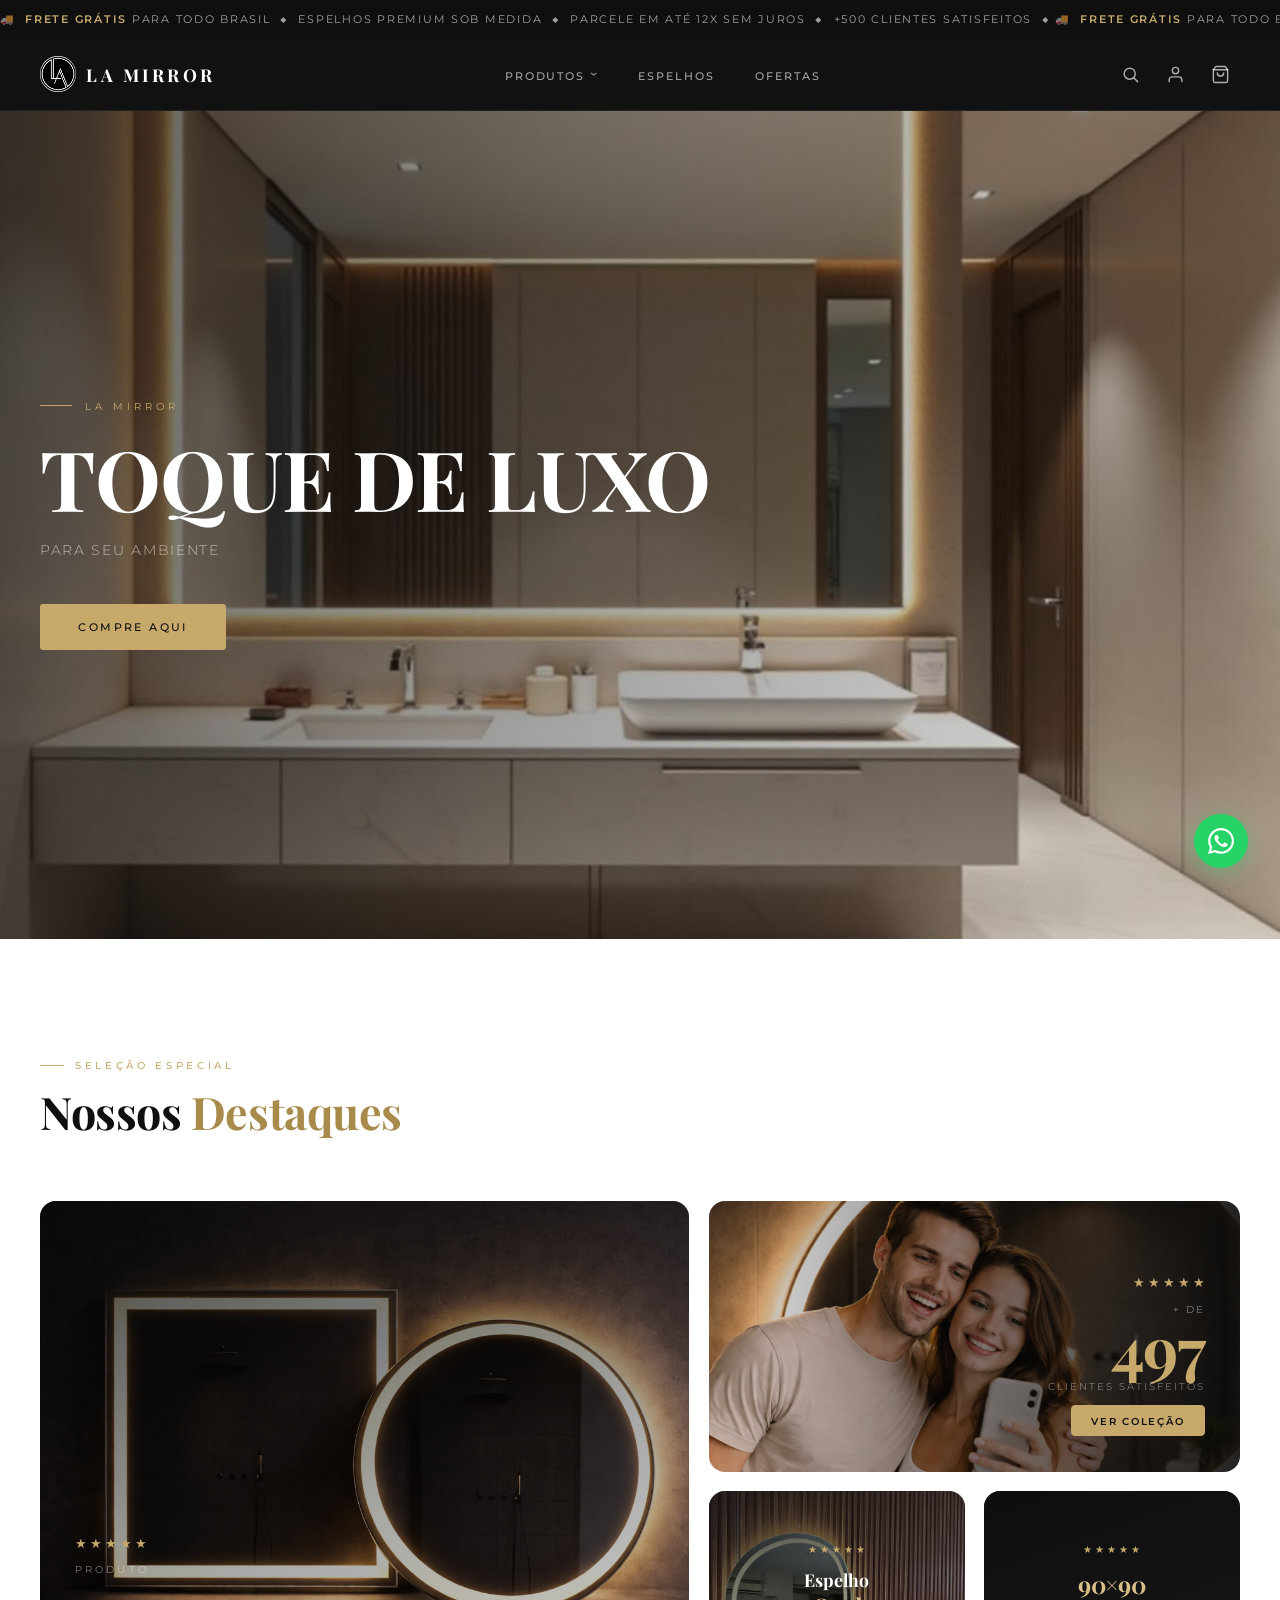
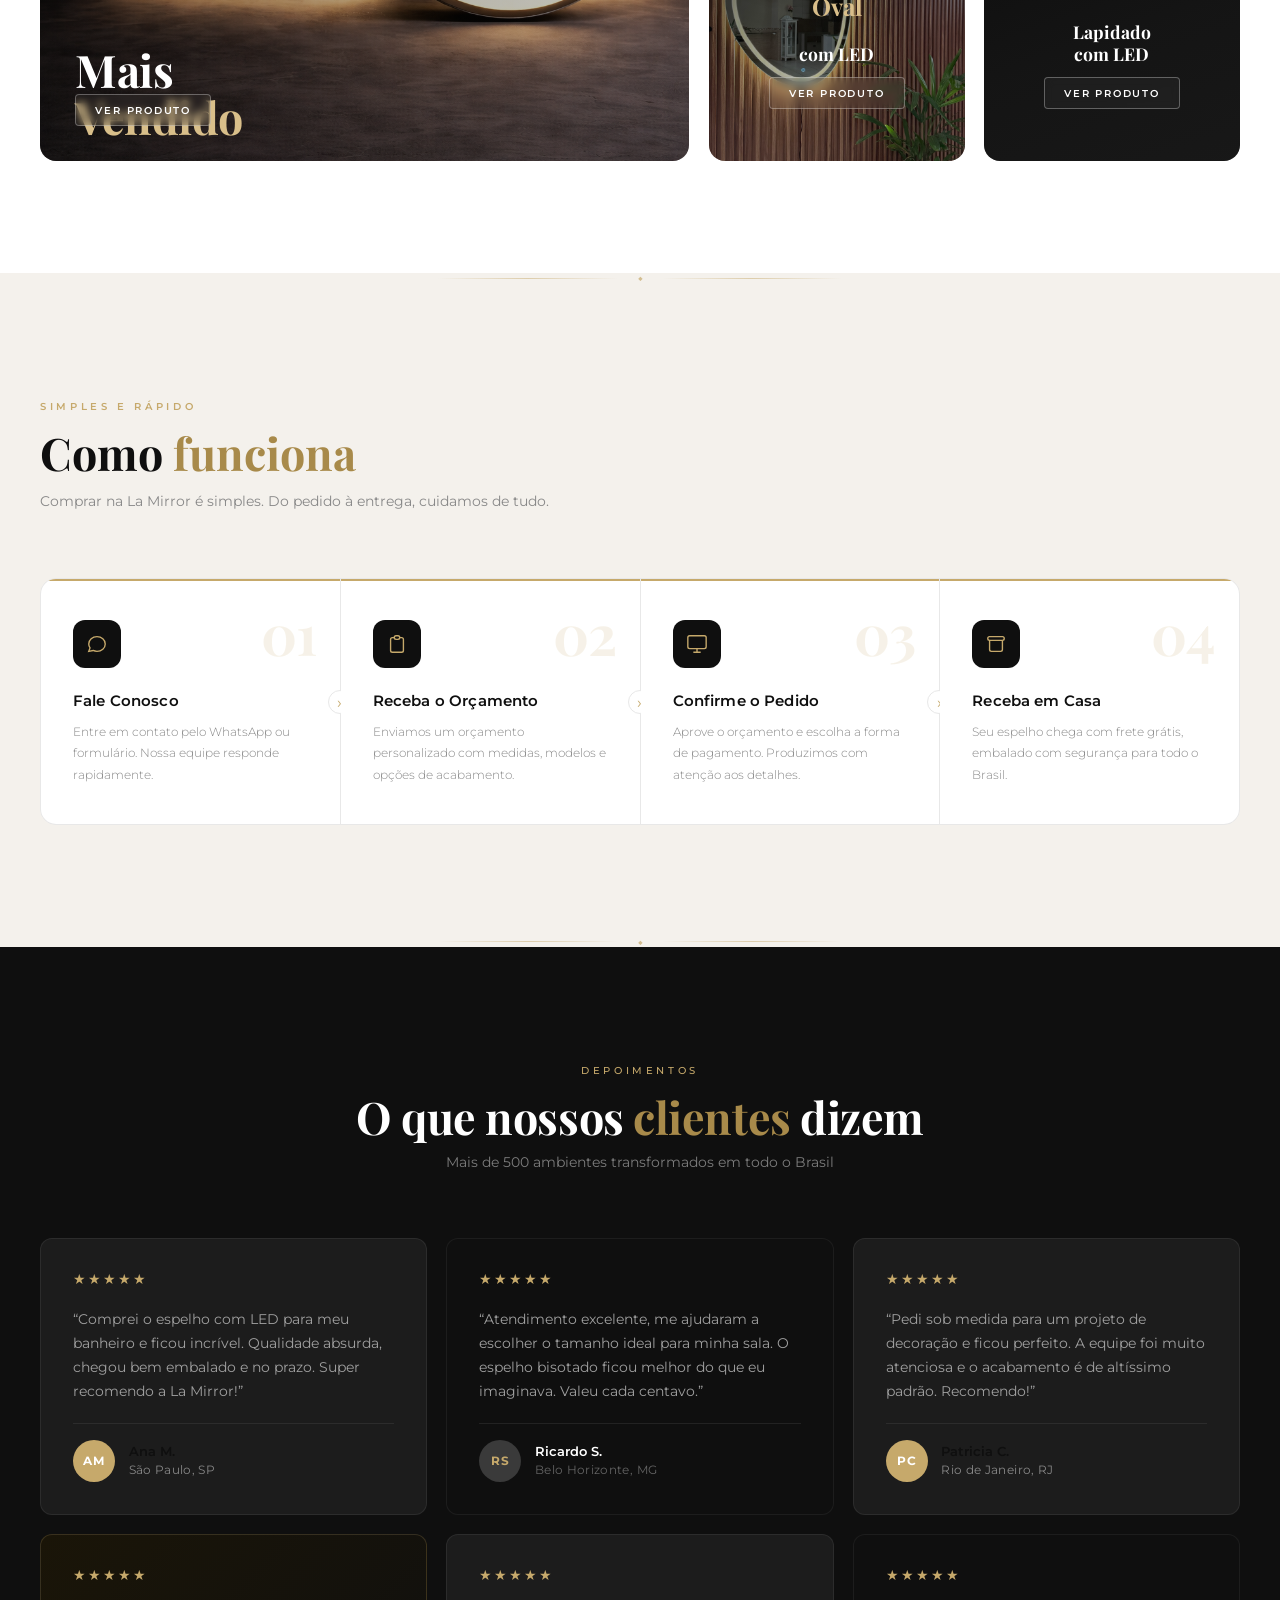
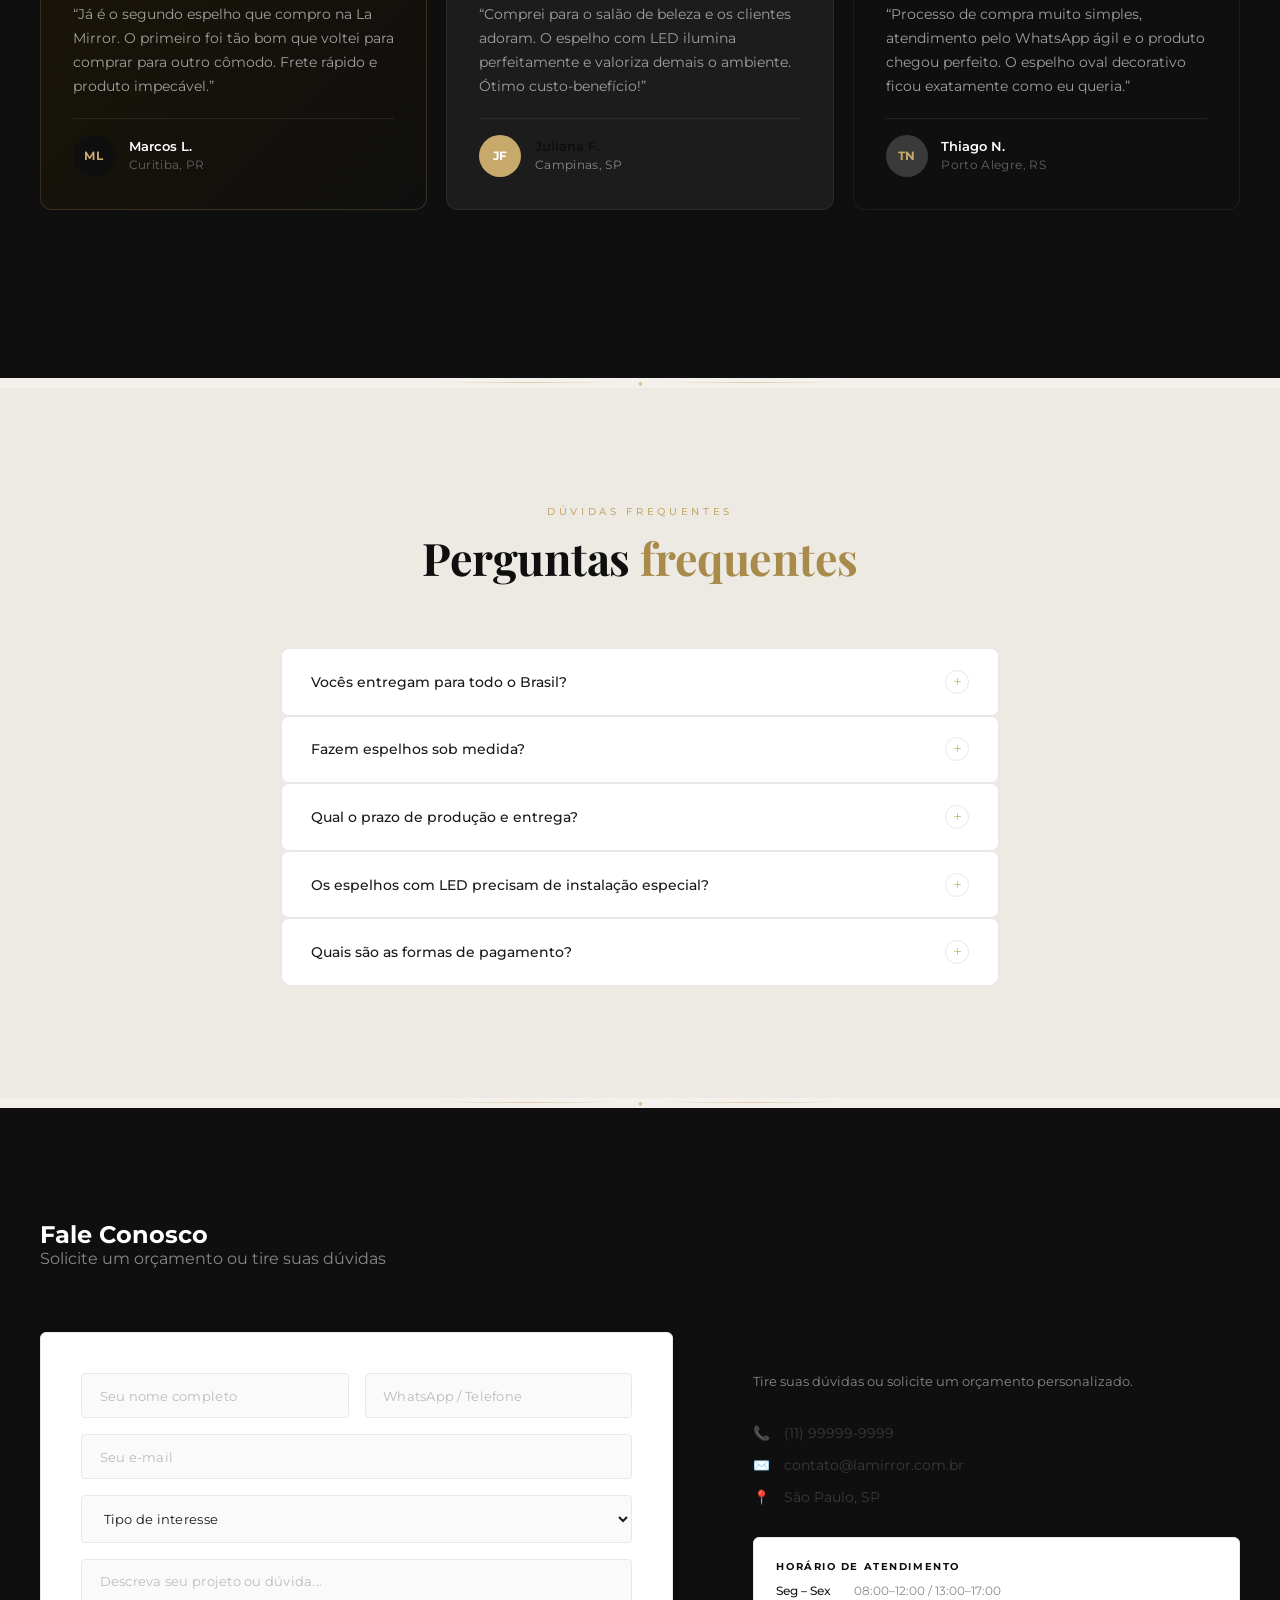
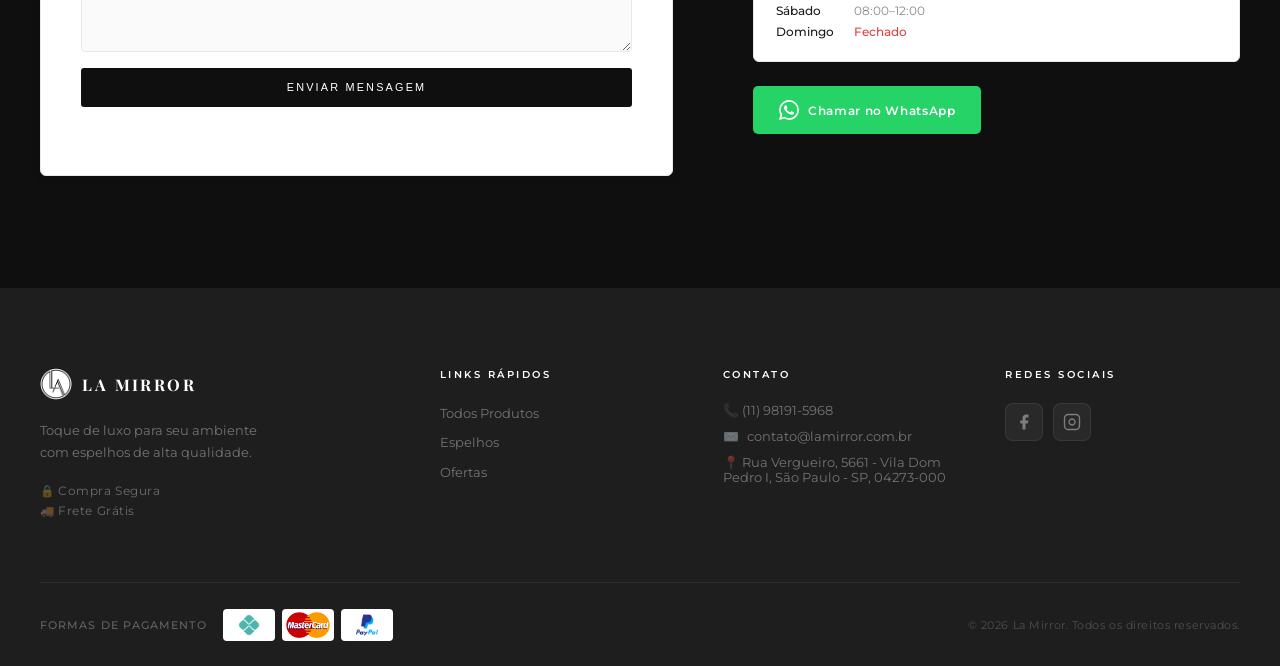
==== commit 1e23d2da: "feat: logos reais de Pix, Mastercard e PayPal no rodapé" ====
--- a/index.html
+++ b/index.html
@@ -592,10 +592,9 @@
         <div class="payment-wrap">
           <span>Formas de pagamento</span>
           <div class="pay-cards">
-            <div class="pay-card"><span class="visa">VISA</span></div>
-            <div class="pay-card pay-mc"><span class="mc-r"></span><span class="mc-o"></span></div>
-            <div class="pay-card"><span class="mp">mercado<br/>pago</span></div>
-            <div class="pay-card"><span class="pp"><b style="color:#003087">Pay</b><b style="color:#009cde">Pal</b></span></div>
+            <div class="pay-card"><img src="assets/images/pix.png" alt="Pix" style="height:22px;width:auto;object-fit:contain"/></div>
+            <div class="pay-card"><img src="assets/images/MasterCard_Logo.svg.webp" alt="Mastercard" style="height:26px;width:auto;object-fit:contain"/></div>
+            <div class="pay-card"><img src="assets/images/paypal.png" alt="PayPal" style="height:22px;width:auto;object-fit:contain"/></div>
           </div>
         </div>
         <p class="copy">&copy; 2026 La Mirror. Todos os direitos reservados.</p>
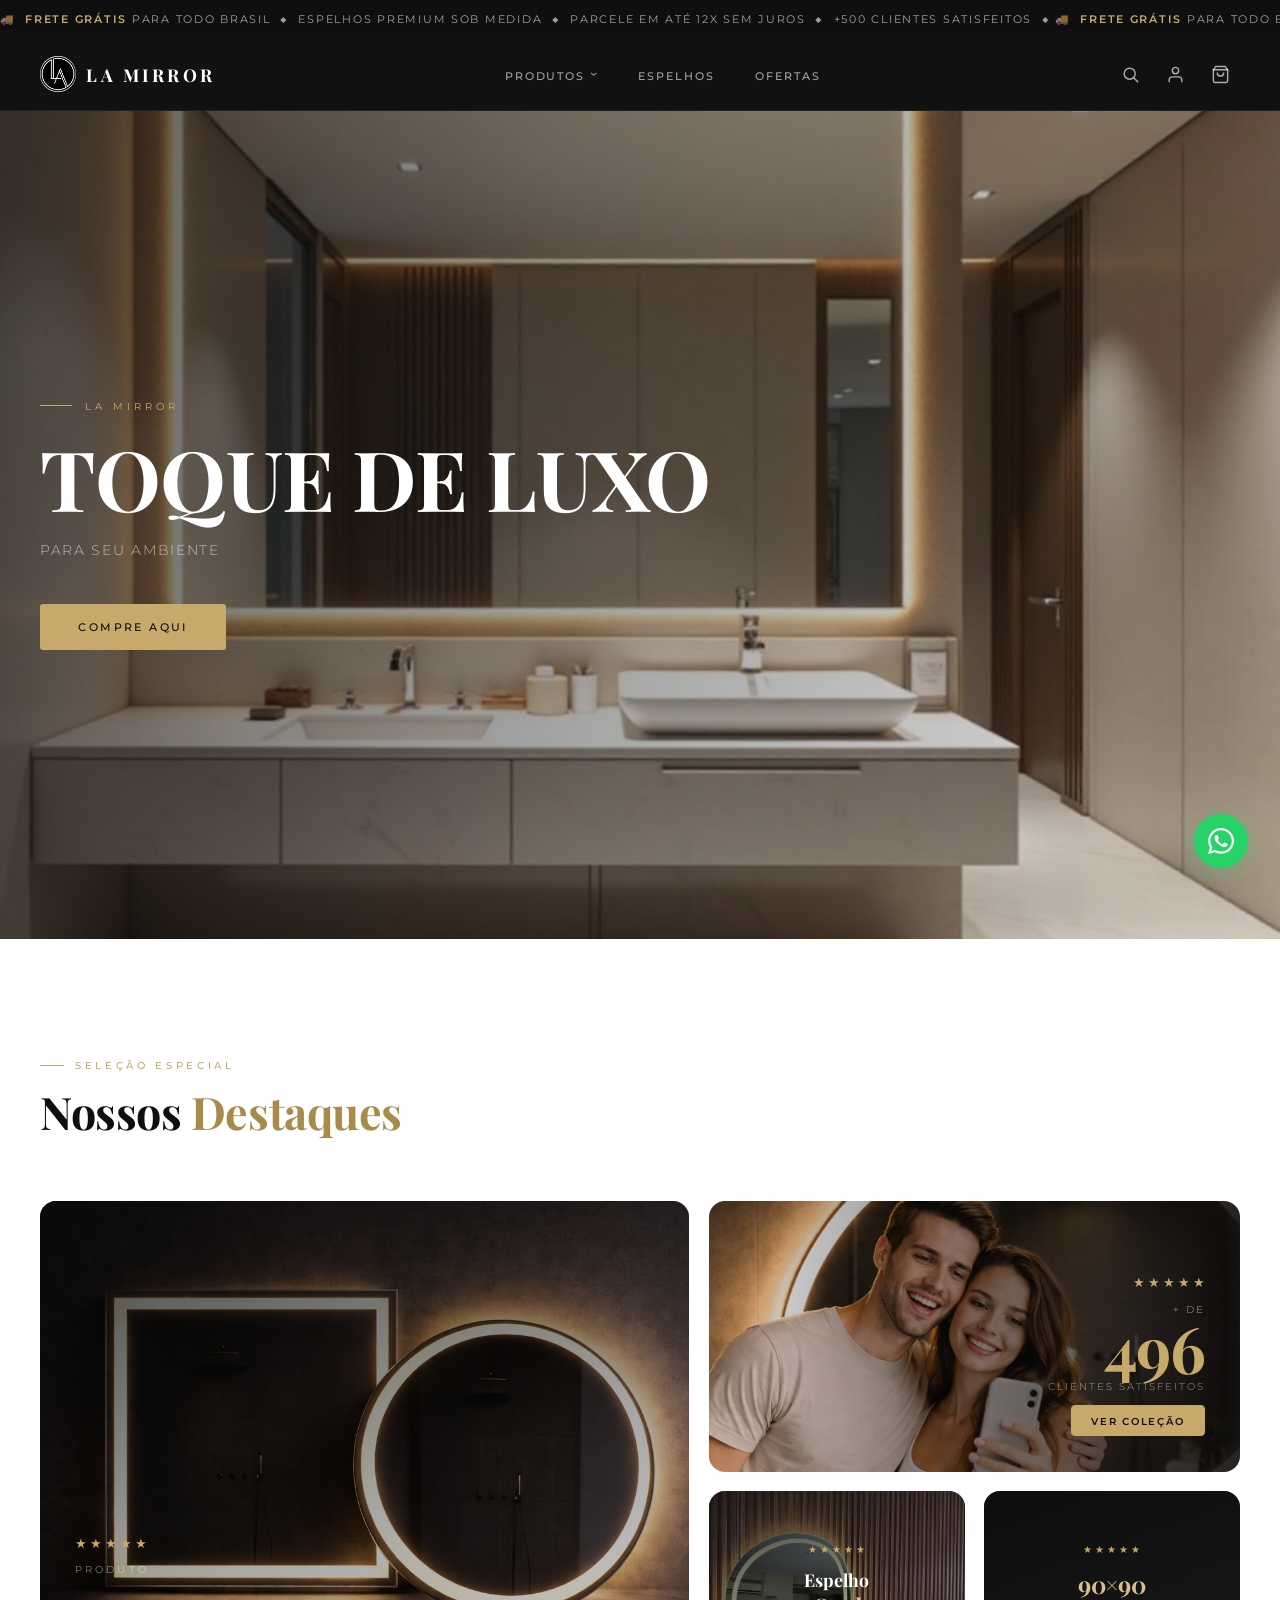
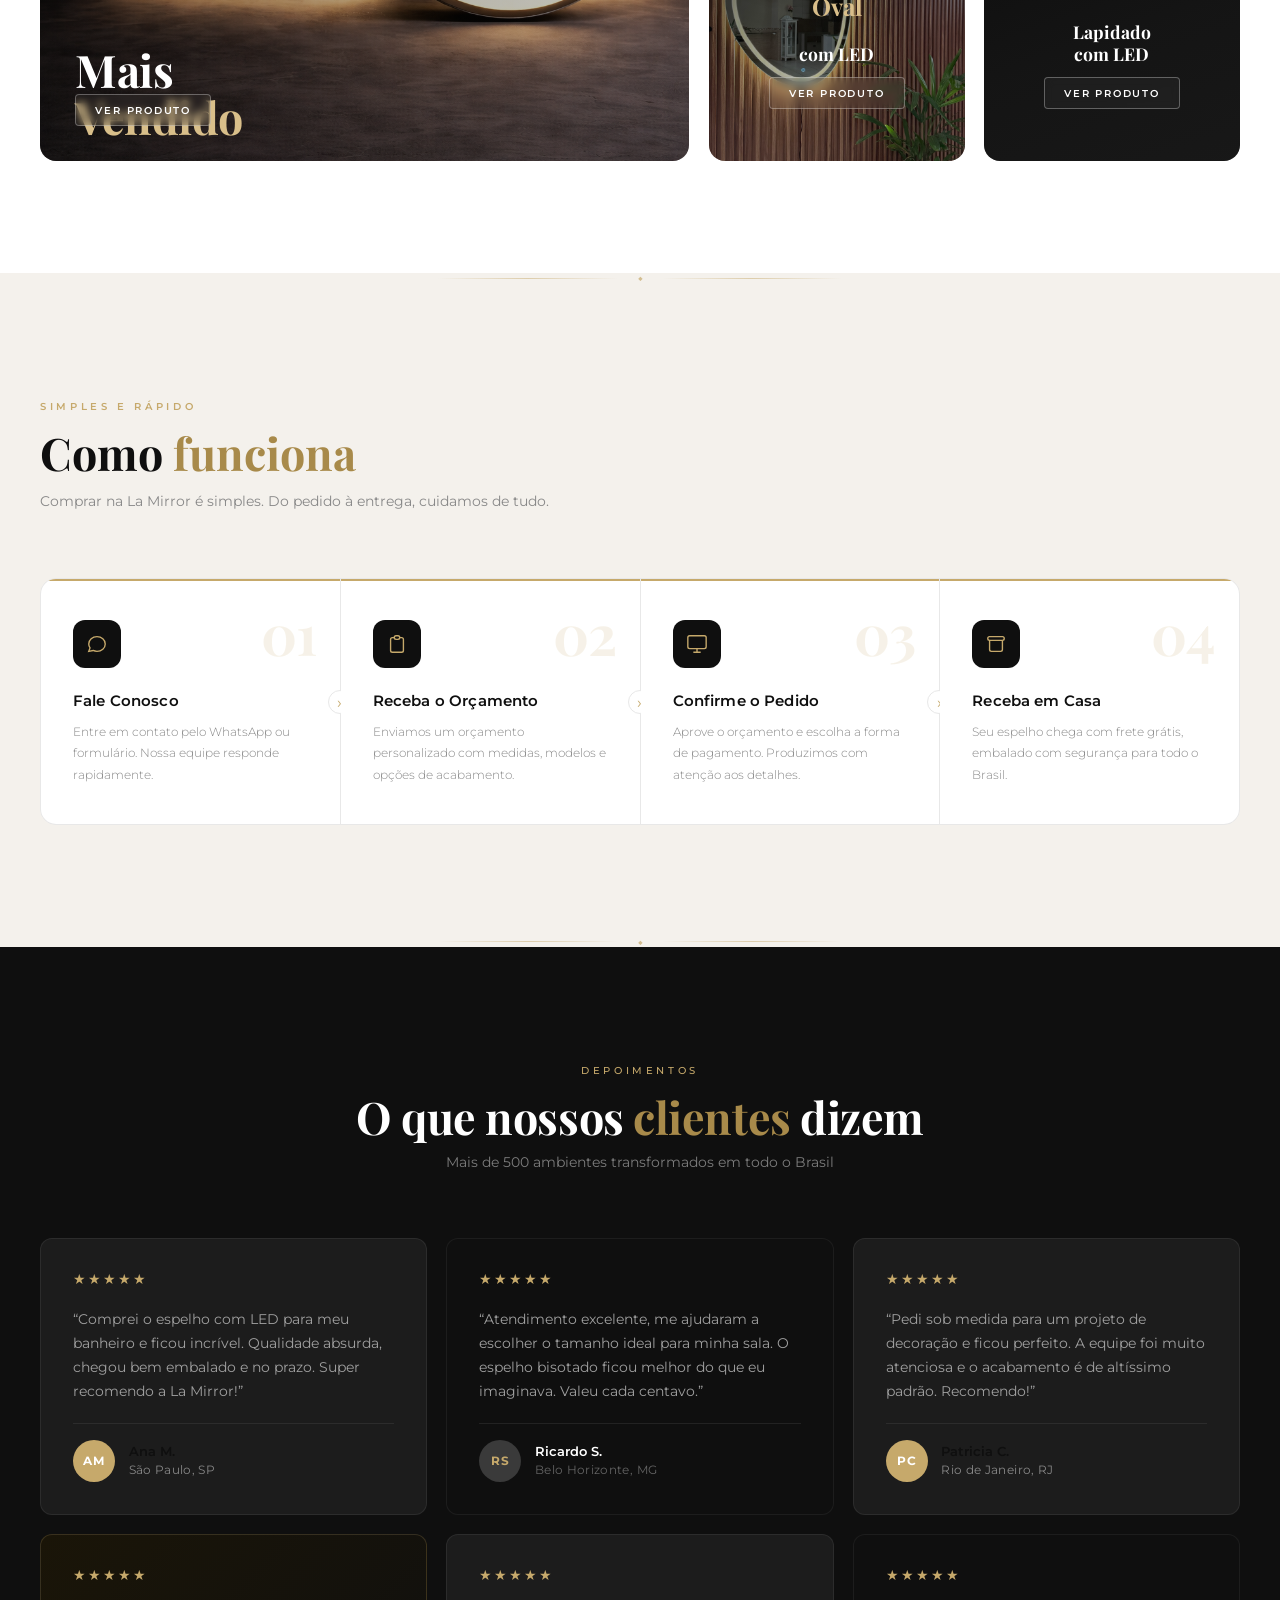
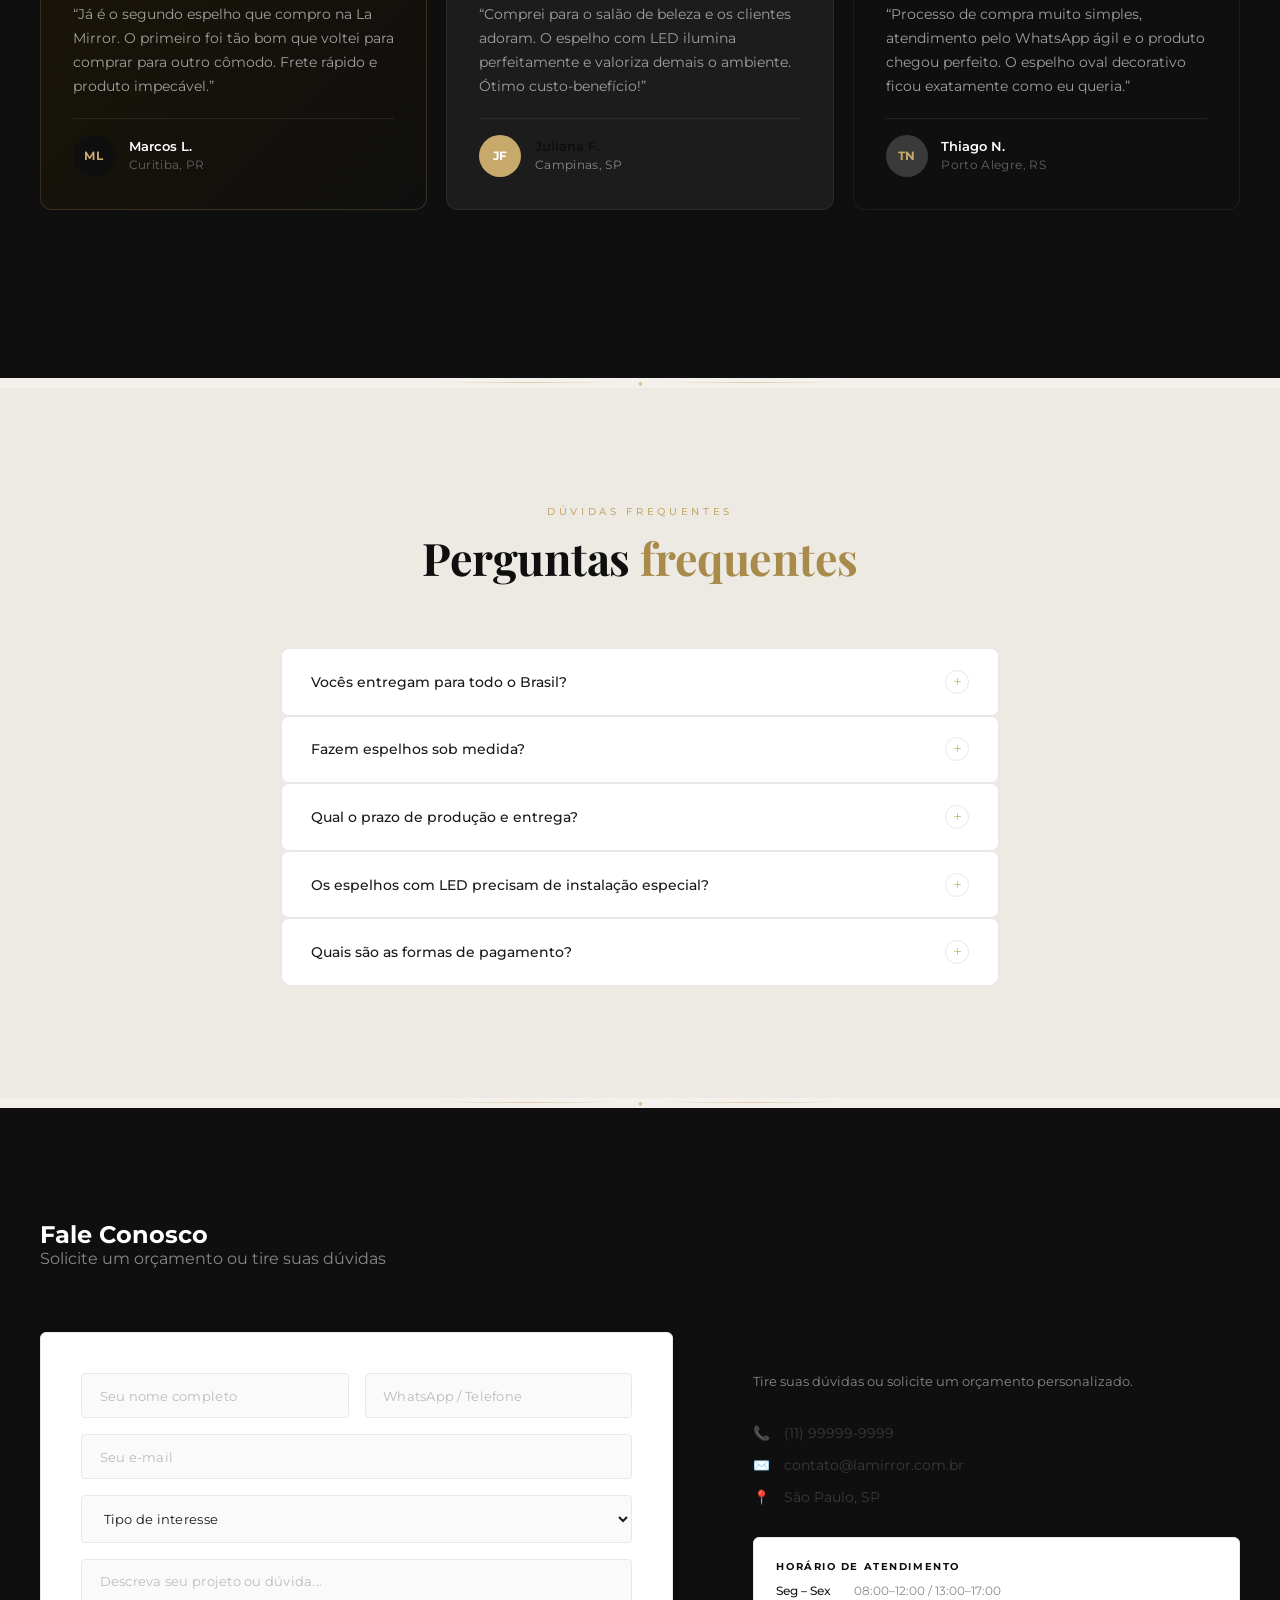
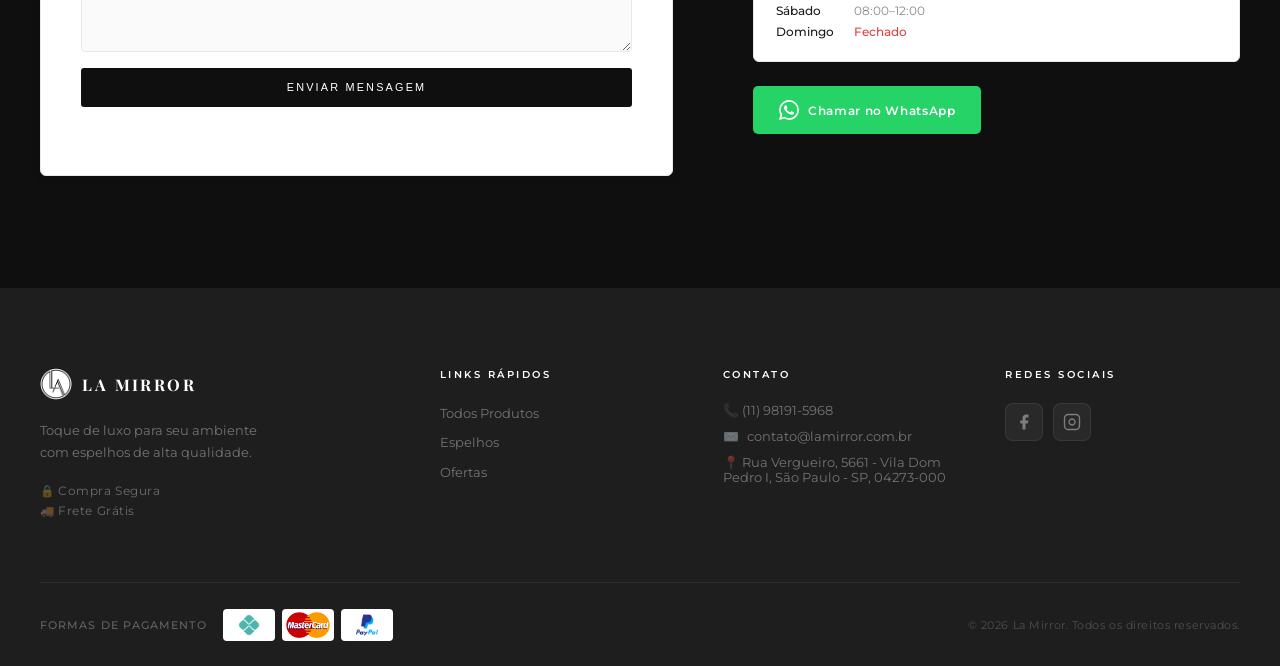
==== commit 8a289d11: "fix: email via JS anti-Cloudflare + WhatsApp número correto em todas as páginas - Email montado via " ====
--- a/index.html
+++ b/index.html
@@ -35,7 +35,7 @@
     "description": "Espelhos com LED, bisotados e decorativos de alta qualidade. Frete grátis para todo o Brasil.",
     "image": "assets/images/logo.jpg",
     "url": "https://lamirror.com.br",
-    "telephone": "+5511999999999",
+    "telephone": "+5511981915968",
     "priceRange": "$$",
     "address": { "@type": "PostalAddress", "addressCountry": "BR" },
     "sameAs": [],
@@ -524,7 +524,7 @@
           <p>Tire suas d&uacute;vidas ou solicite um or&ccedil;amento personalizado.</p>
           <ul class="info-list">
             <li>&#x1F4DE; <span>(11) 99999-9999</span></li>
-            <li>&#x2709;&#xFE0F; <span><a href="mailto:contato@lamirror.com.br">contato@lamirror.com.br</a></span></li>
+            <li>&#x2709;&#xFE0F; <span data-em-u="contato" data-em-d="lamirror.com.br"></span></li>
             <li>&#x1F4CD; <span>S&atilde;o Paulo, SP</span></li>
           </ul>
           <div class="horario-box">
@@ -535,7 +535,7 @@
               <span class="h-day">Domingo</span><span class="h-time h-closed">Fechado</span>
             </div>
           </div>
-          <a href="https://wa.me/5511999999999" target="_blank" class="btn-wpp">
+          <a href="https://wa.me/5511981915968" target="_blank" class="btn-wpp">
             <svg viewBox="0 0 24 24" fill="currentColor" width="20" height="20"><path d="M17.472 14.382c-.297-.149-1.758-.867-2.03-.967-.273-.099-.471-.148-.67.15-.197.297-.767.966-.94 1.164-.173.199-.347.223-.644.075-.297-.15-1.255-.463-2.39-1.475-.883-.788-1.48-1.761-1.653-2.059-.173-.297-.018-.458.13-.606.134-.133.298-.347.446-.52.149-.174.198-.298.298-.497.099-.198.05-.371-.025-.52-.075-.149-.669-1.612-.916-2.207-.242-.579-.487-.5-.669-.51-.173-.008-.371-.01-.57-.01-.198 0-.52.074-.792.372-.272.297-1.04 1.016-1.04 2.479 0 1.462 1.065 2.875 1.213 3.074.149.198 2.096 3.2 5.077 4.487.709.306 1.262.489 1.694.625.712.227 1.36.195 1.871.118.571-.085 1.758-.719 2.006-1.413.248-.694.248-1.289.173-1.413-.074-.124-.272-.198-.57-.347m-5.421 7.403h-.004a9.87 9.87 0 01-5.031-1.378l-.361-.214-3.741.982.998-3.648-.235-.374a9.86 9.86 0 01-1.51-5.26c.001-5.45 4.436-9.884 9.888-9.884 2.64 0 5.122 1.03 6.988 2.898a9.825 9.825 0 012.893 6.994c-.003 5.45-4.437 9.884-9.885 9.884m8.413-18.297A11.815 11.815 0 0012.05 0C5.495 0 .16 5.335.157 11.892c0 2.096.547 4.142 1.588 5.945L.057 24l6.305-1.654a11.882 11.882 0 005.683 1.448h.005c6.554 0 11.89-5.335 11.893-11.893a11.821 11.821 0 00-3.48-8.413z"/></svg>
             Chamar no WhatsApp
           </a>
@@ -571,7 +571,7 @@
           <h4>Contato</h4>
           <ul class="footer-contact">
             <li>&#x1F4DE; (11) 98191-5968</li>
-            <li>&#x2709;&#xFE0F; <a href="mailto:contato@lamirror.com.br">contato@lamirror.com.br</a></li>
+            <li>&#x2709;&#xFE0F; <span data-em-u="contato" data-em-d="lamirror.com.br"></span></li>
             <li>&#x1F4CD; Rua Vergueiro, 5661 - Vila Dom Pedro I, S&atilde;o Paulo - SP, 04273-000</li>
           </ul>
         </div>
@@ -609,7 +609,7 @@
   </button>
 
   <!-- WHATSAPP FLUTUANTE -->
-  <a href="https://wa.me/5511999999999" class="wpp-float" target="_blank" aria-label="WhatsApp">
+  <a href="https://wa.me/5511981915968" class="wpp-float" target="_blank" aria-label="WhatsApp">
     <svg viewBox="0 0 24 24" fill="currentColor" width="26" height="26"><path d="M17.472 14.382c-.297-.149-1.758-.867-2.03-.967-.273-.099-.471-.148-.67.15-.197.297-.767.966-.94 1.164-.173.199-.347.223-.644.075-.297-.15-1.255-.463-2.39-1.475-.883-.788-1.48-1.761-1.653-2.059-.173-.297-.018-.458.13-.606.134-.133.298-.347.446-.52.149-.174.198-.298.298-.497.099-.198.05-.371-.025-.52-.075-.149-.669-1.612-.916-2.207-.242-.579-.487-.5-.669-.51-.173-.008-.371-.01-.57-.01-.198 0-.52.074-.792.372-.272.297-1.04 1.016-1.04 2.479 0 1.462 1.065 2.875 1.213 3.074.149.198 2.096 3.2 5.077 4.487.709.306 1.262.489 1.694.625.712.227 1.36.195 1.871.118.571-.085 1.758-.719 2.006-1.413.248-.694.248-1.289.173-1.413-.074-.124-.272-.198-.57-.347m-5.421 7.403h-.004a9.87 9.87 0 01-5.031-1.378l-.361-.214-3.741.982.998-3.648-.235-.374a9.86 9.86 0 01-1.51-5.26c.001-5.45 4.436-9.884 9.888-9.884 2.64 0 5.122 1.03 6.988 2.898a9.825 9.825 0 012.893 6.994c-.003 5.45-4.437 9.884-9.885 9.884m8.413-18.297A11.815 11.815 0 0012.05 0C5.495 0 .16 5.335.157 11.892c0 2.096.547 4.142 1.588 5.945L.057 24l6.305-1.654a11.882 11.882 0 005.683 1.448h.005c6.554 0 11.89-5.335 11.893-11.893a11.821 11.821 0 00-3.48-8.413z"/></svg>
   </a>
 
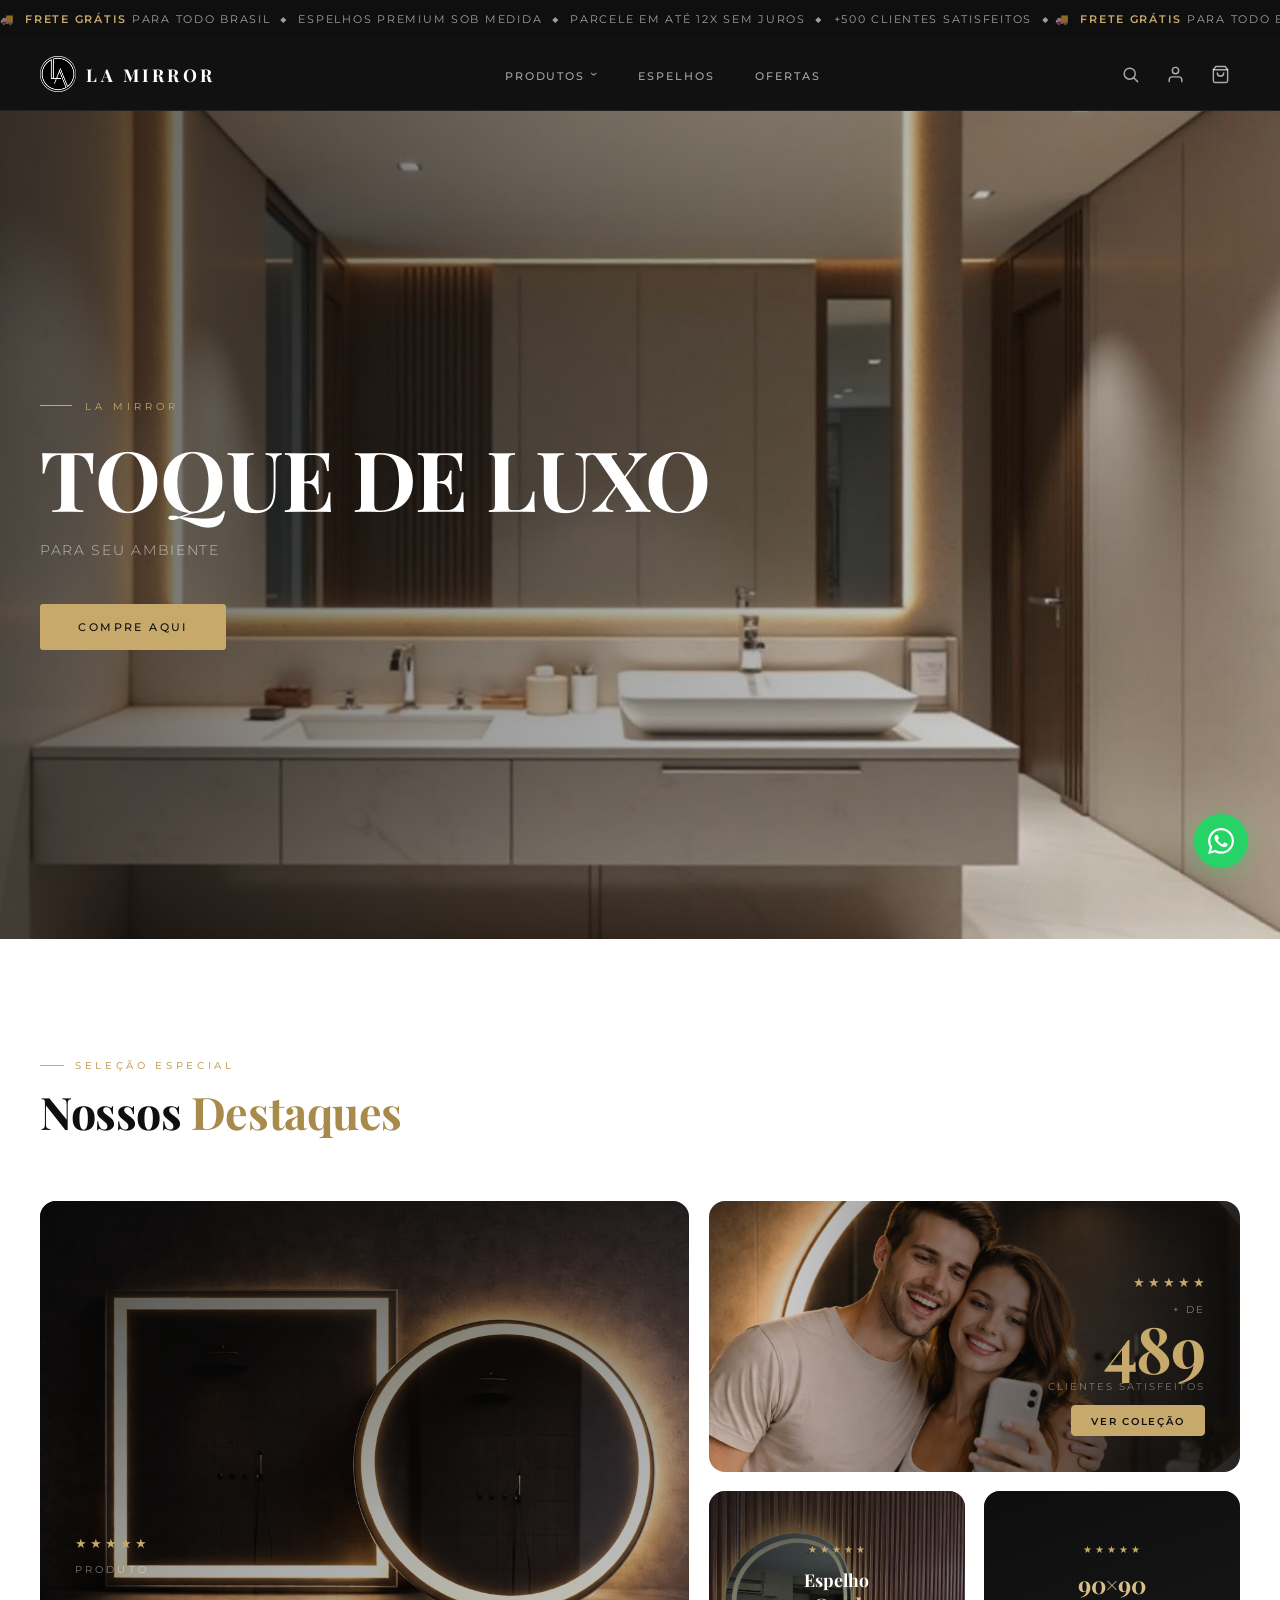
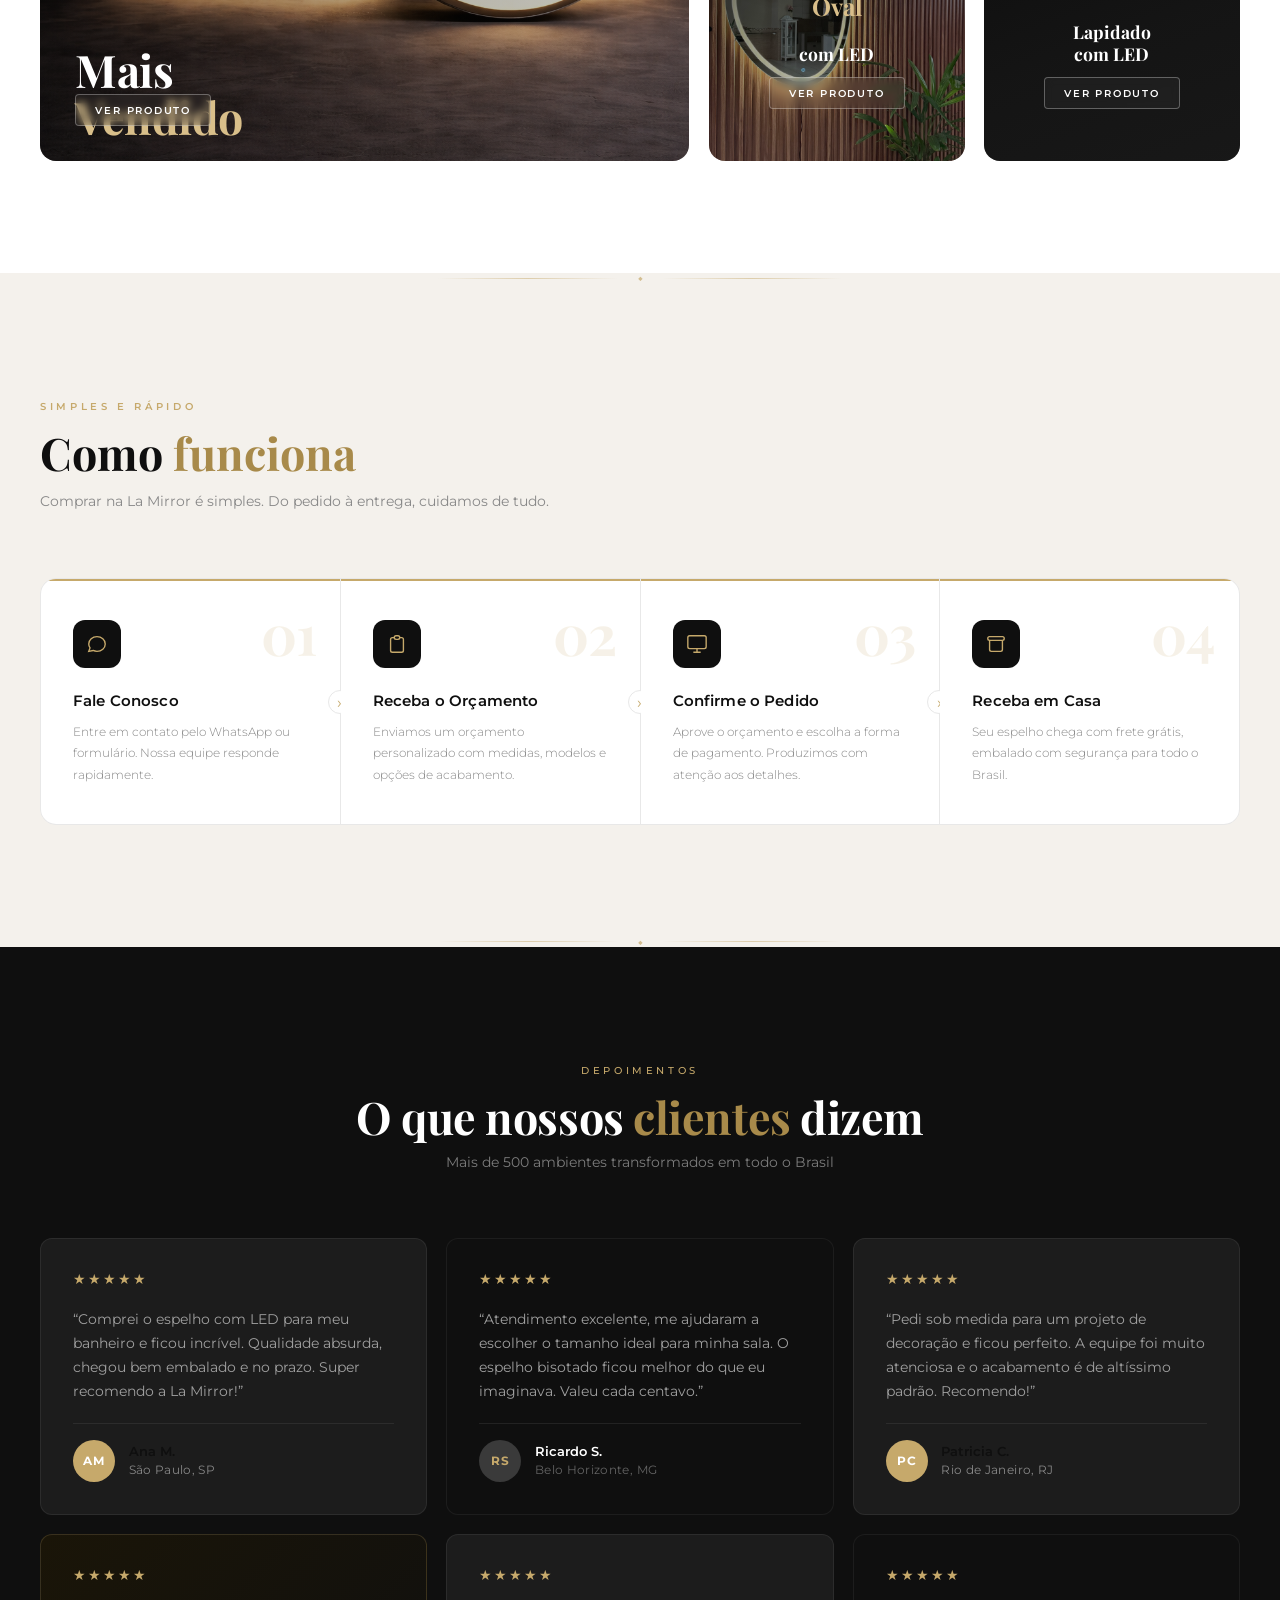
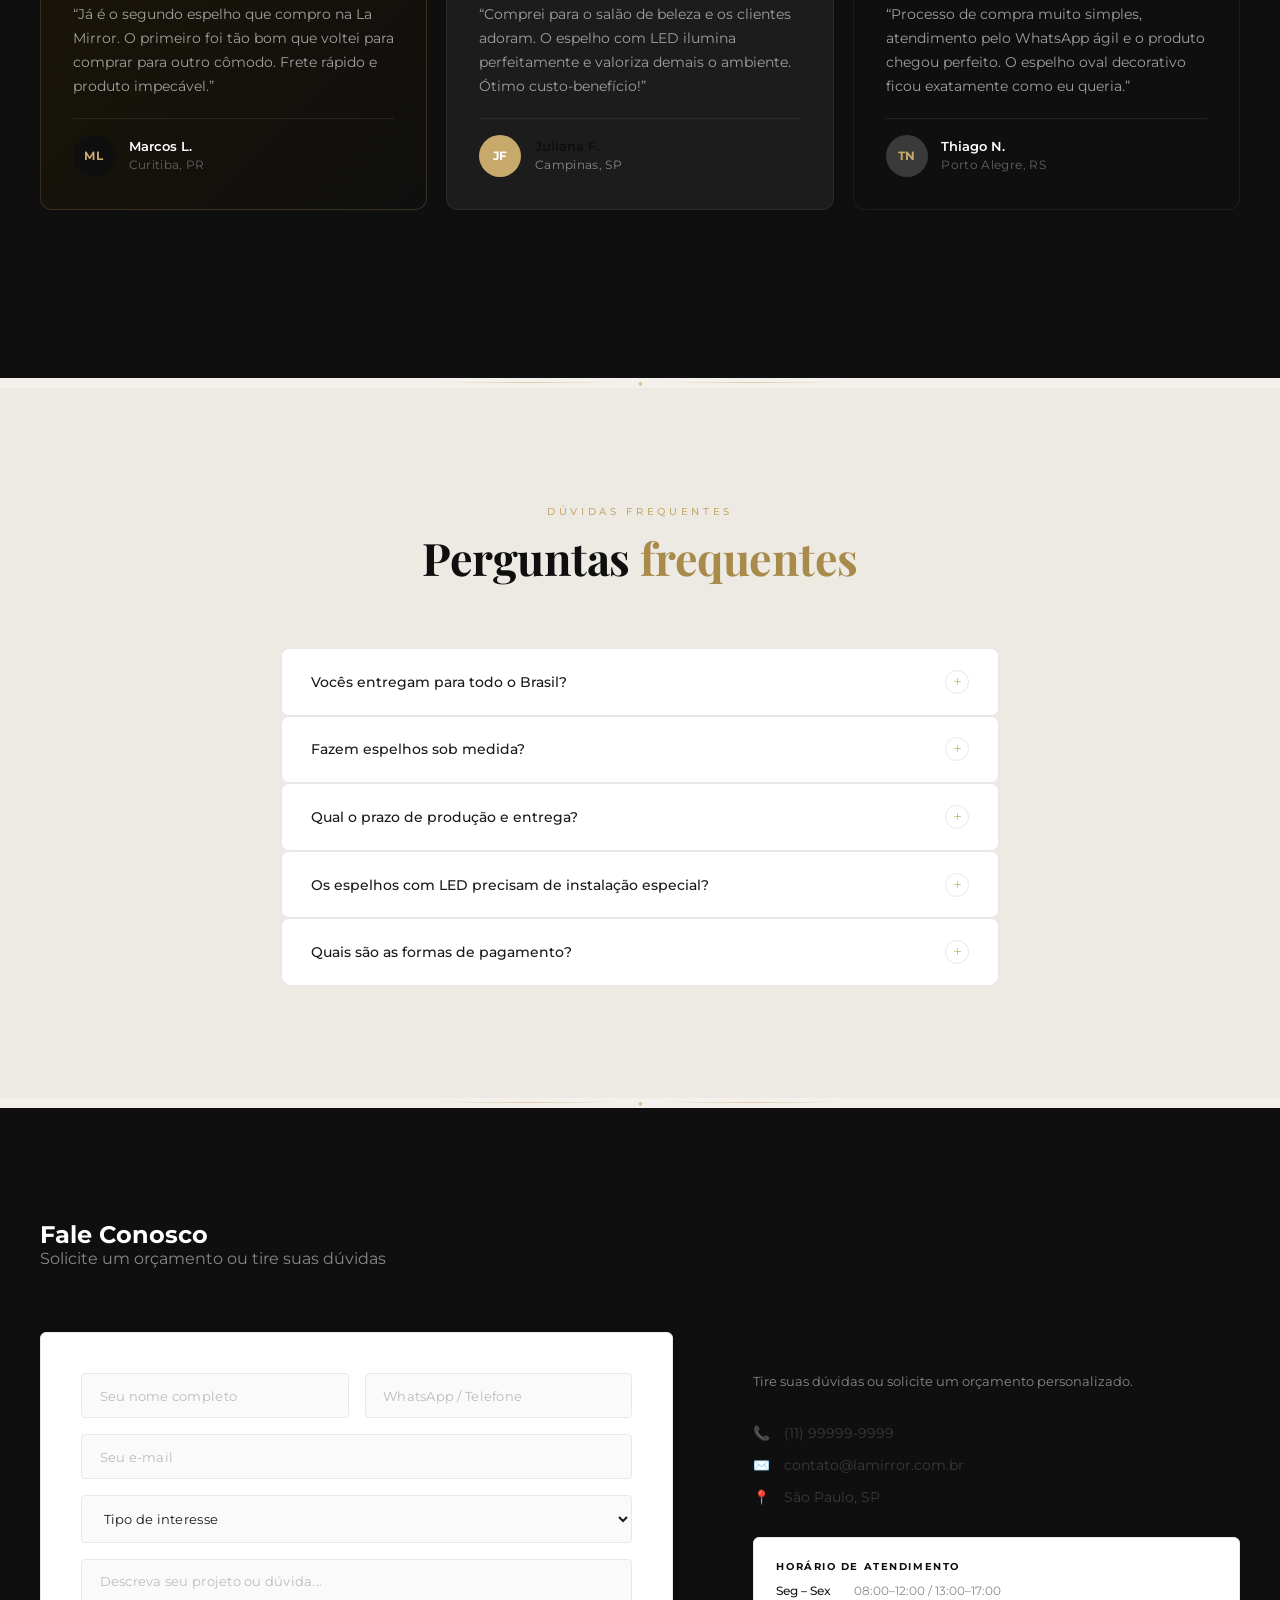
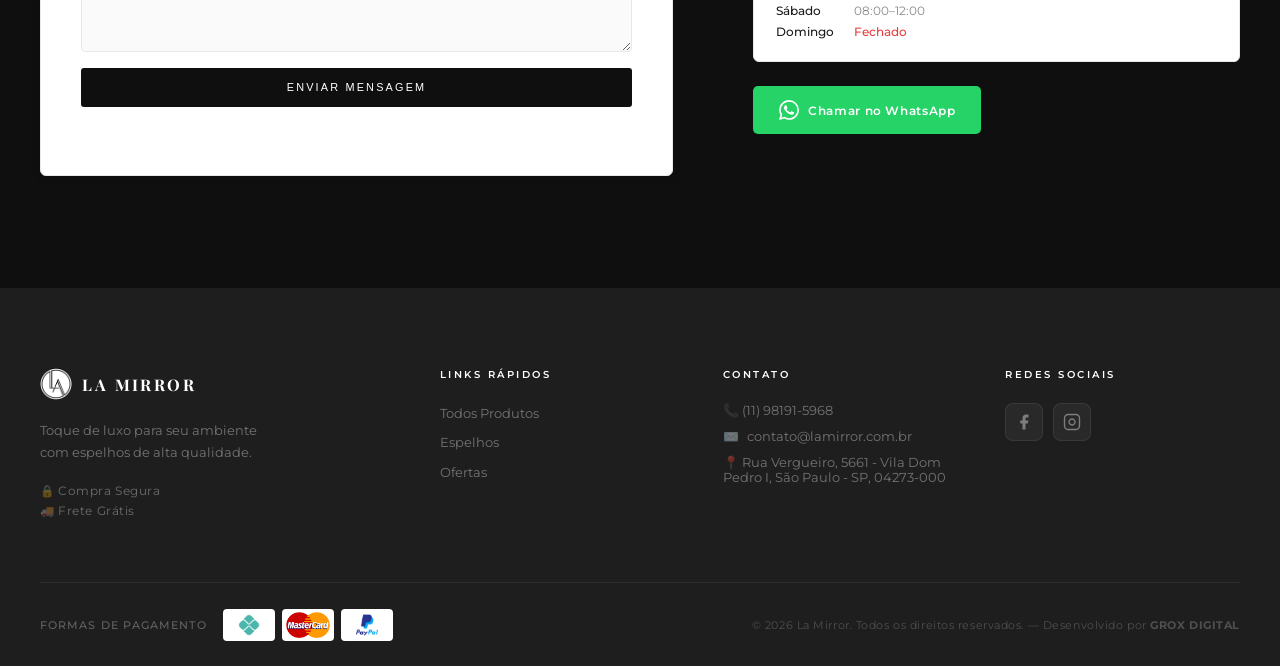
==== commit 3223fc78: "feat: crédito GROX DIGITAL no rodapé de todas as páginas" ====
--- a/index.html
+++ b/index.html
@@ -597,7 +597,7 @@
             <div class="pay-card"><img src="assets/images/paypal.png" alt="PayPal" style="height:22px;width:auto;object-fit:contain"/></div>
           </div>
         </div>
-        <p class="copy">&copy; 2026 La Mirror. Todos os direitos reservados.</p>
+        <p class="copy">&copy; 2026 La Mirror. Todos os direitos reservados. &mdash; Desenvolvido por <strong>GROX DIGITAL</strong></p>
       </div>
     </div>
   </footer>
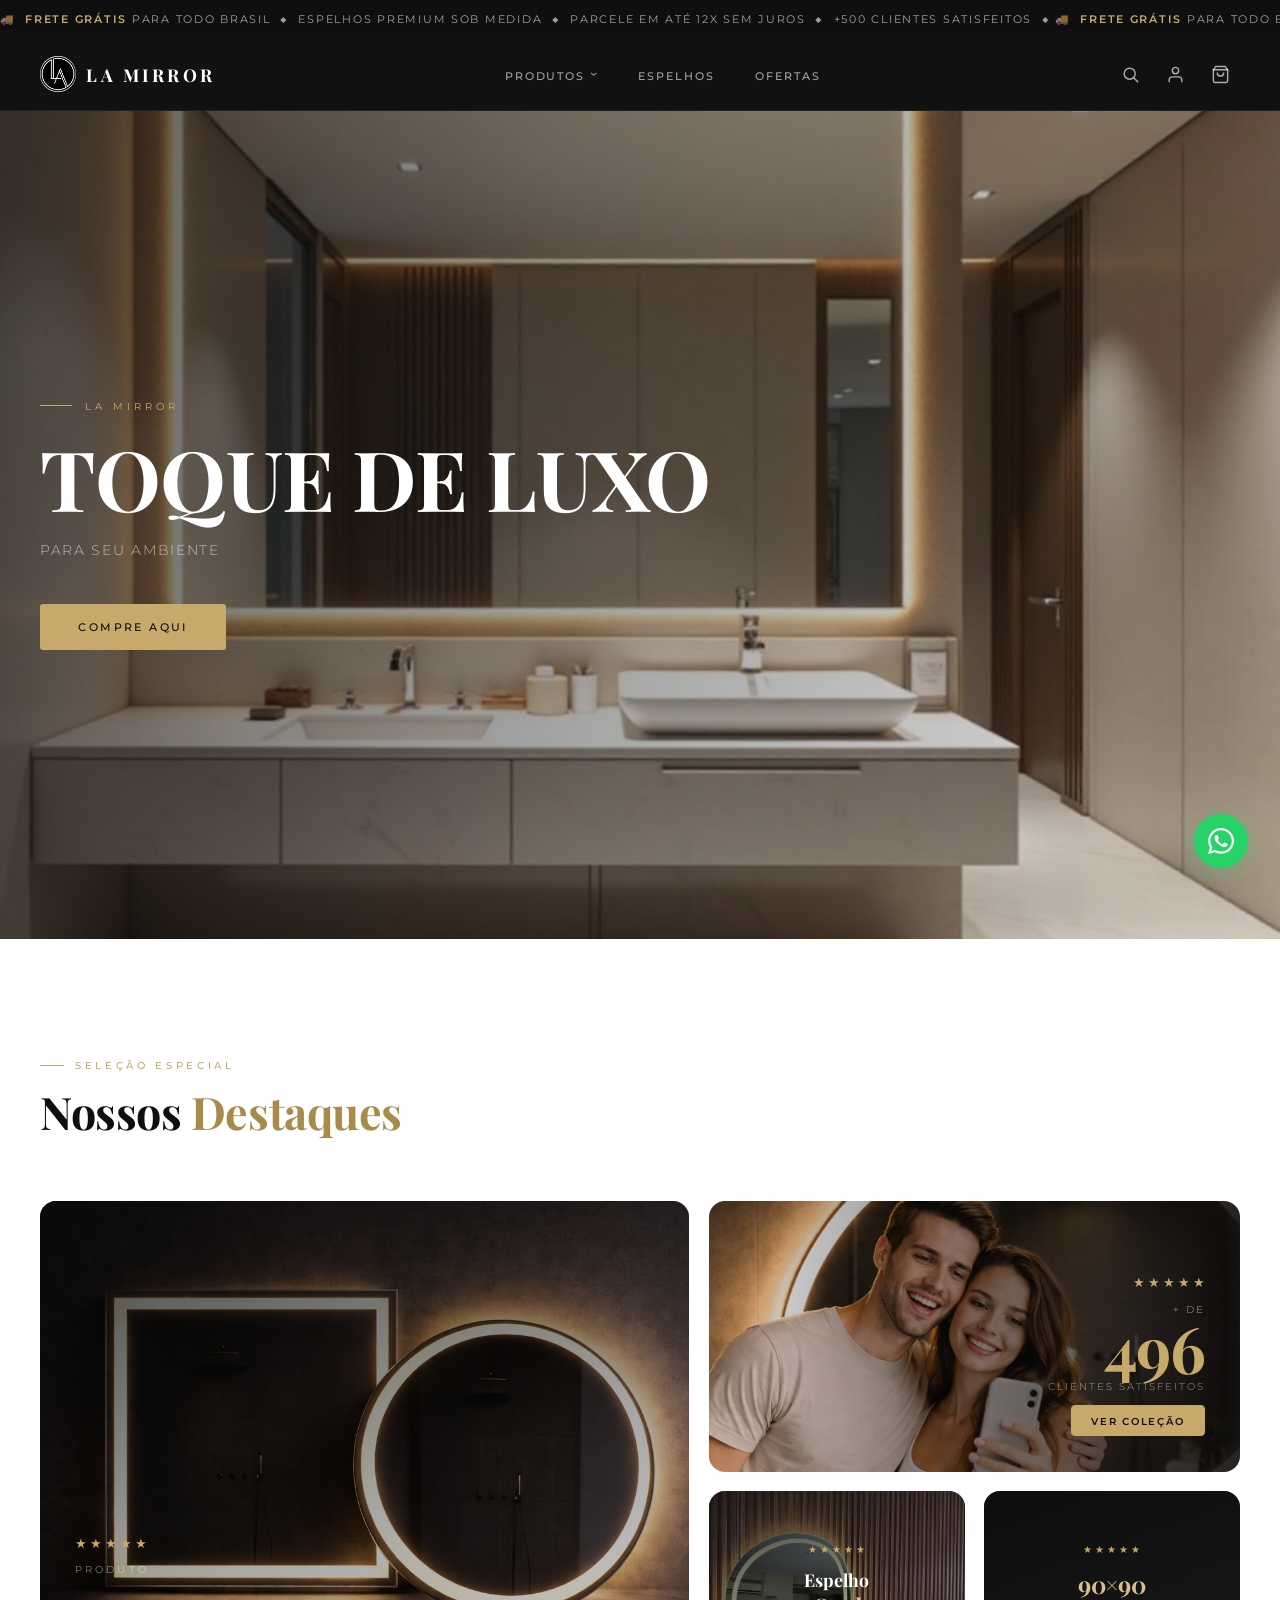
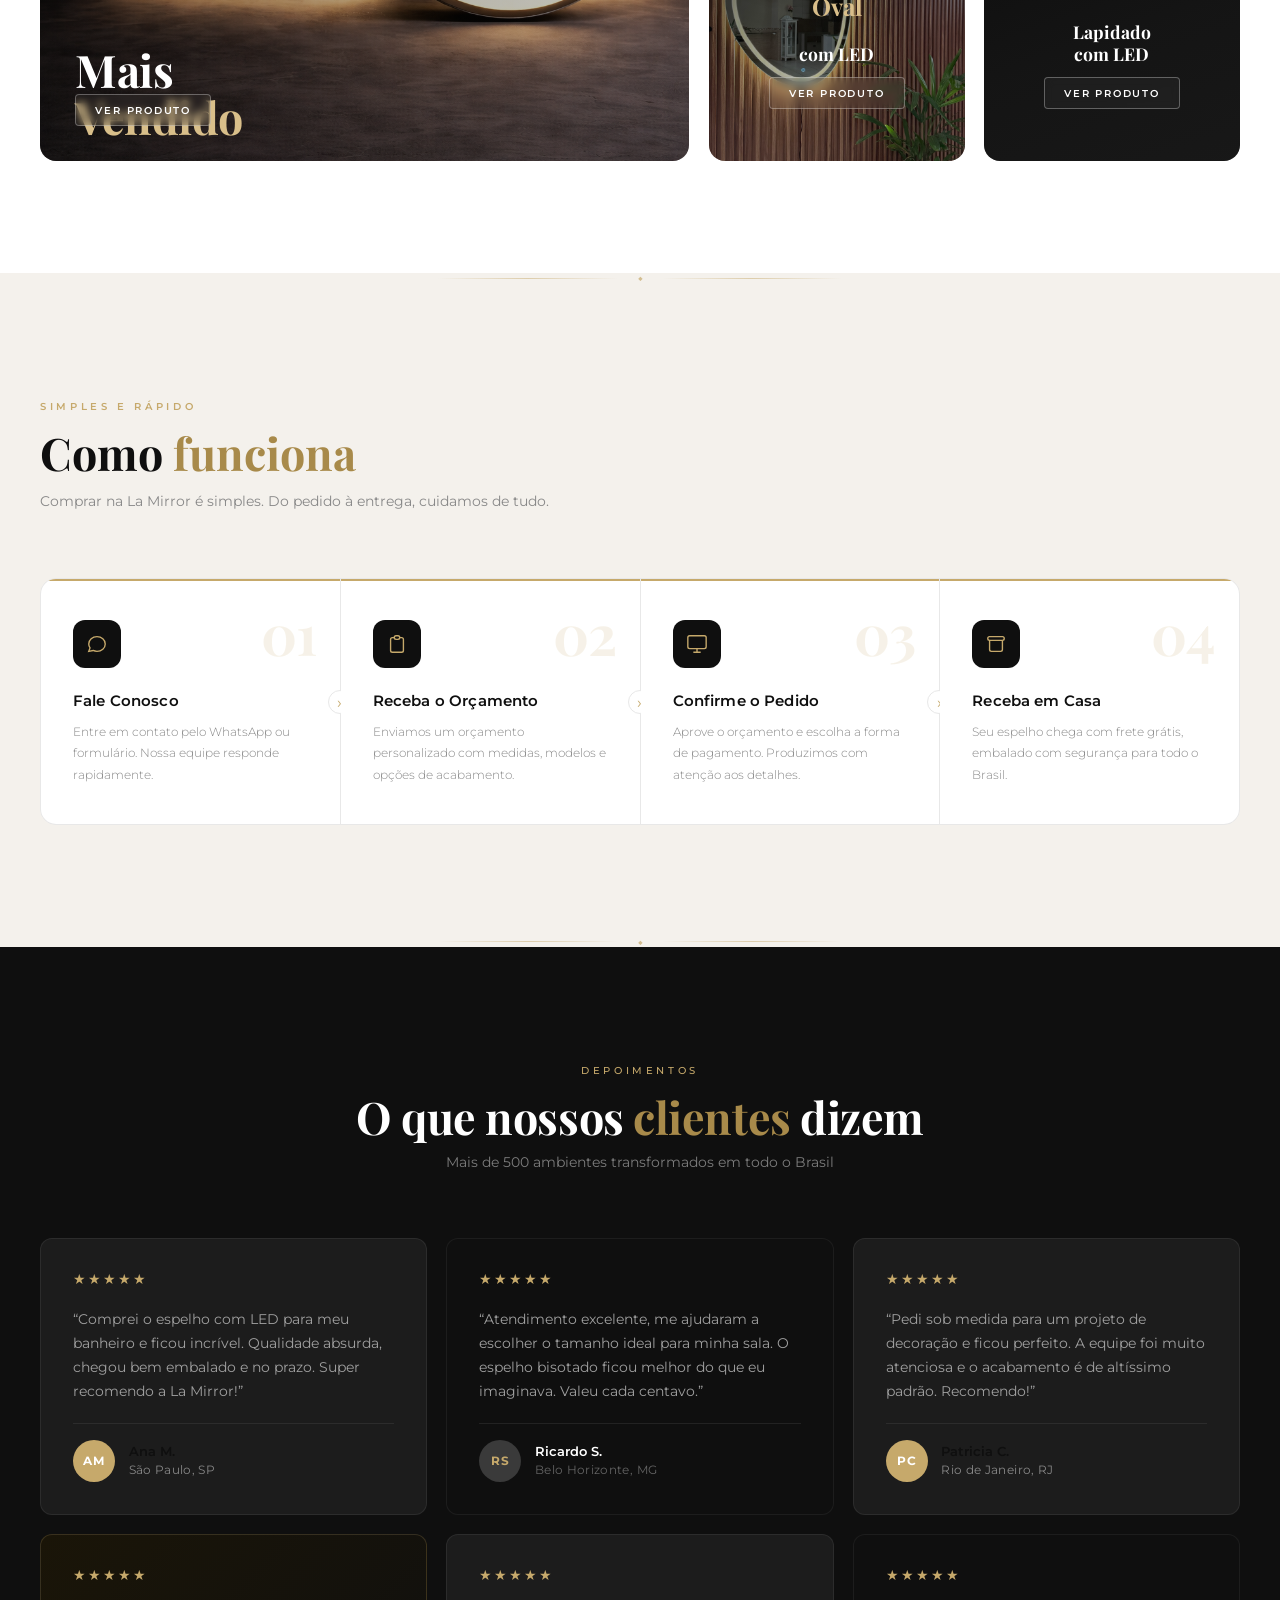
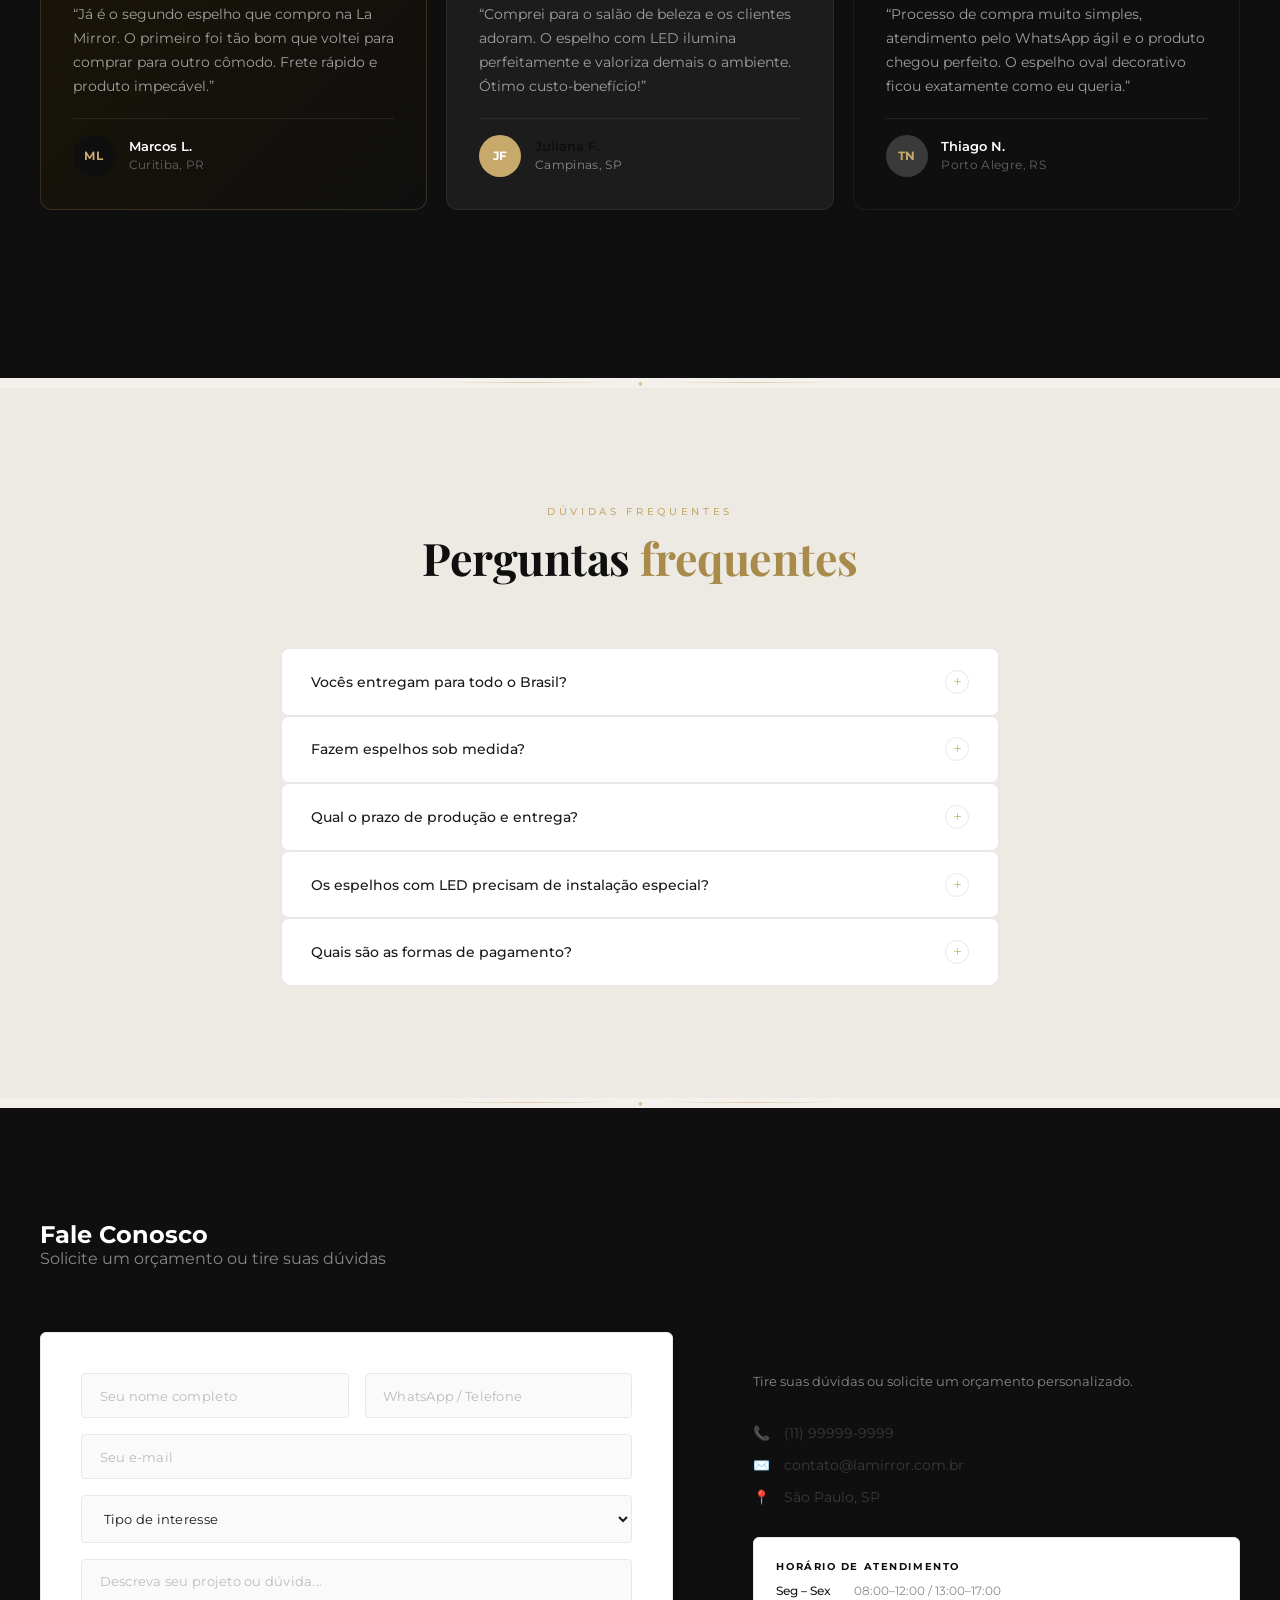
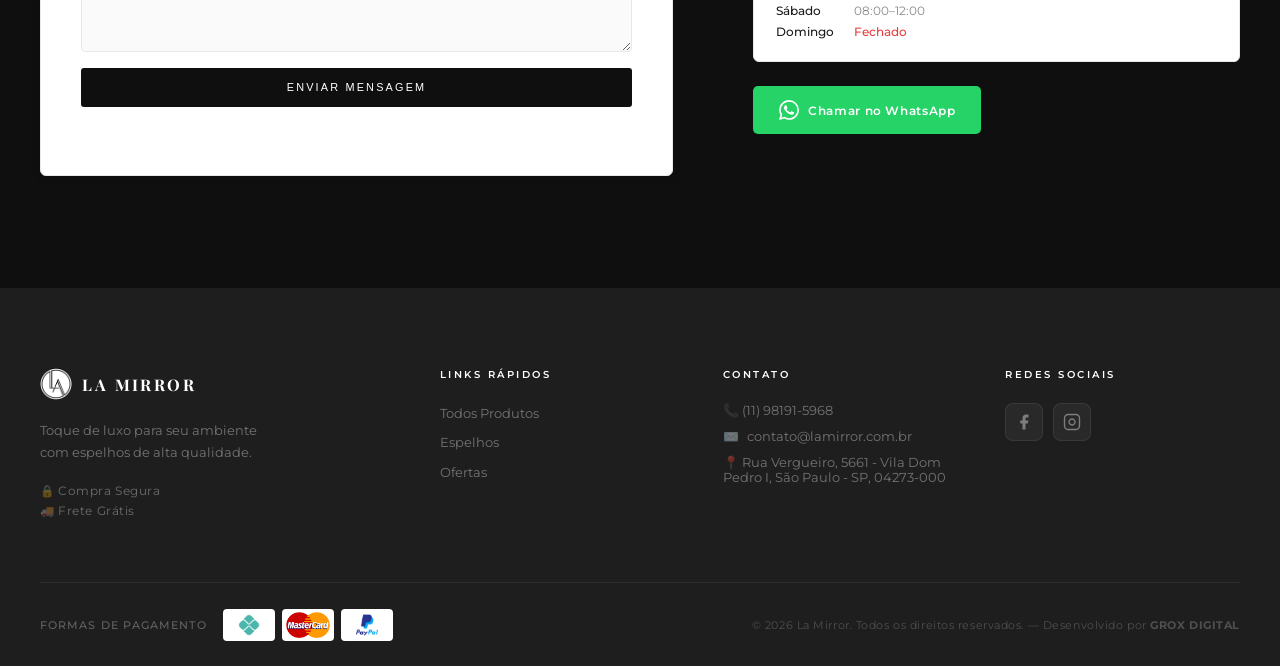
==== commit b773244a: "feat: formulário de contato salva no banco MySQL da Hostinger" ====
--- a/index.html
+++ b/index.html
@@ -504,18 +504,18 @@
       <div class="contato-wrap">
         <form class="contato-form" id="contatoForm">
           <div class="form-row">
-            <input type="text" placeholder="Seu nome completo" required/>
-            <input type="tel" placeholder="WhatsApp / Telefone"/>
-          </div>
-          <input type="email" placeholder="Seu e-mail" required/>
-          <select>
+            <input type="text" name="nome" placeholder="Seu nome completo" required/>
+            <input type="tel" name="telefone" placeholder="WhatsApp / Telefone"/>
+          </div>
+          <input type="email" name="email" placeholder="Seu e-mail" required/>
+          <select name="interesse">
             <option value="" disabled selected>Tipo de interesse</option>
             <option>Espelhos com LED</option>
             <option>Espelhos Bisotados</option>
             <option>Espelhos Decorativos</option>
             <option>Projeto Sob Medida</option>
           </select>
-          <textarea placeholder="Descreva seu projeto ou d&uacute;vida..." rows="4"></textarea>
+          <textarea name="mensagem" placeholder="Descreva seu projeto ou d&uacute;vida..." rows="4"></textarea>
           <button type="submit" class="btn-dark btn-full">Enviar Mensagem</button>
           <p class="form-ok" id="formMsg"></p>
         </form>
